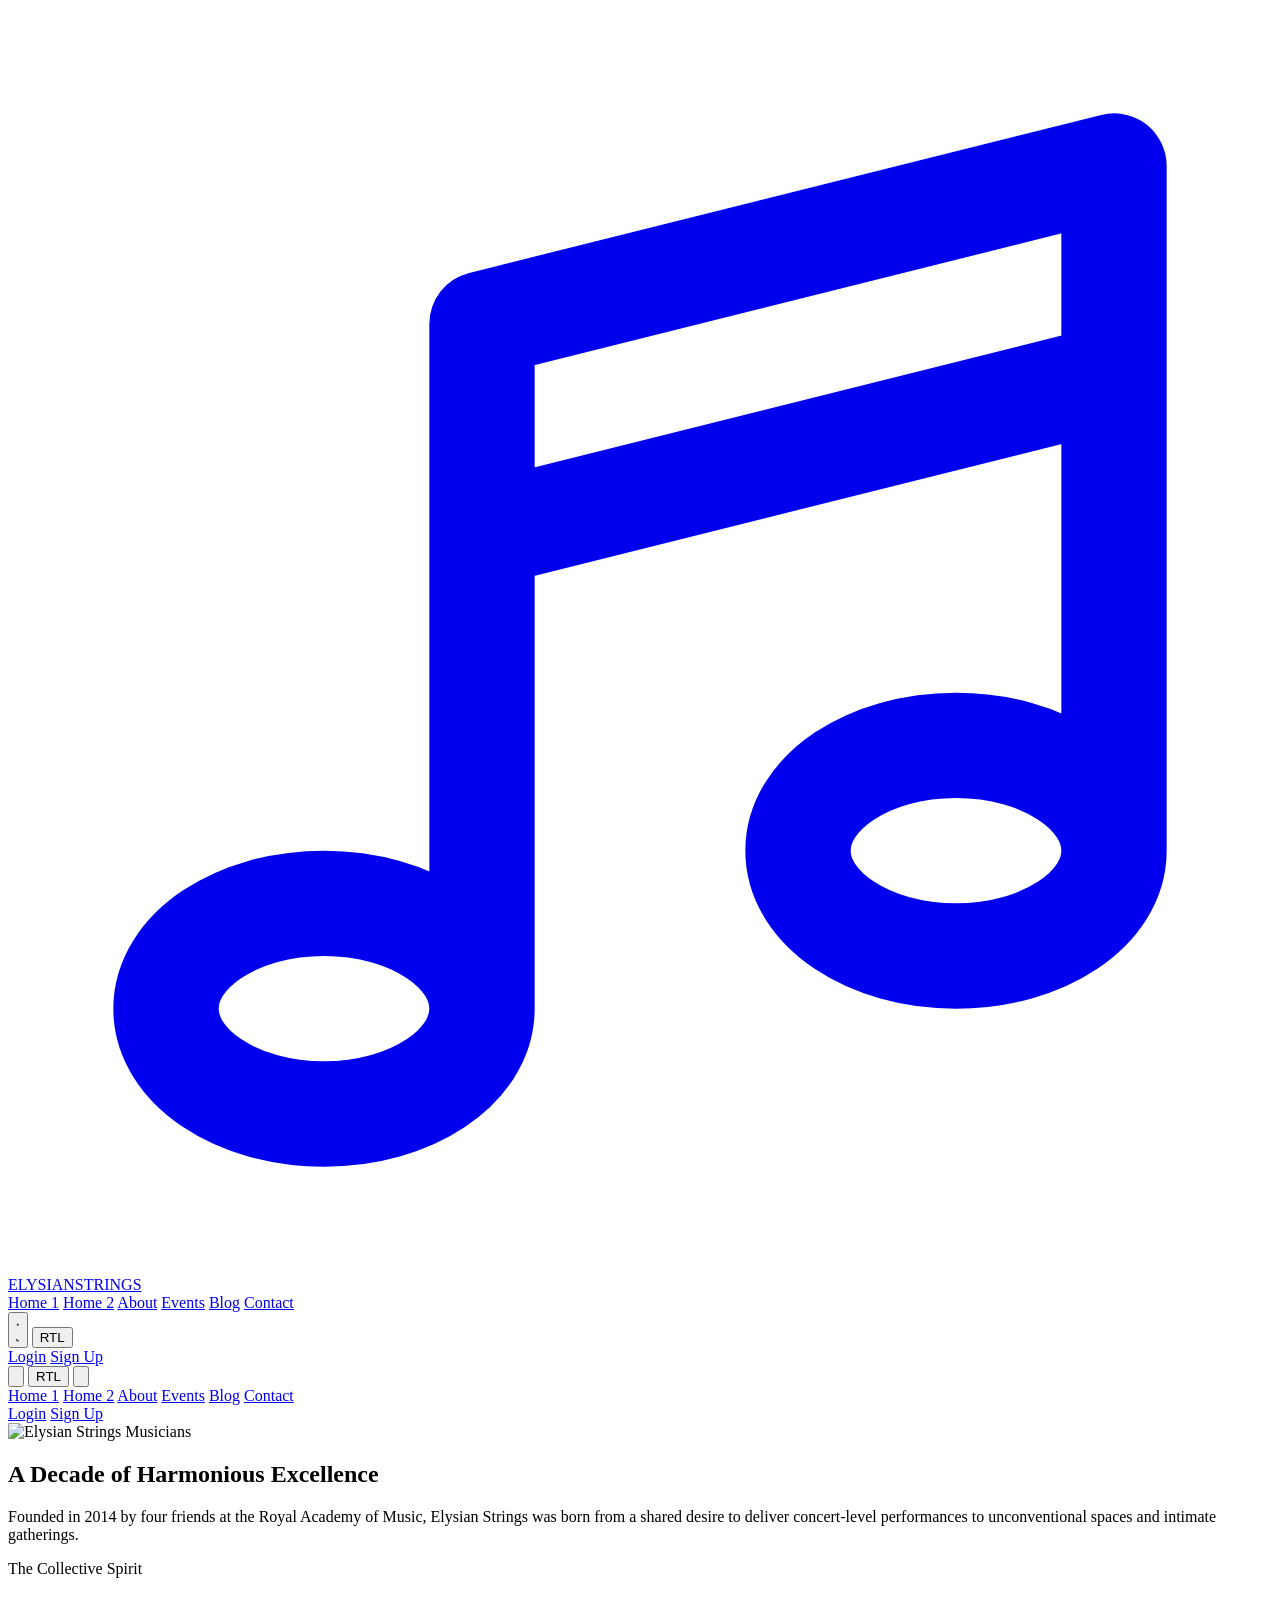
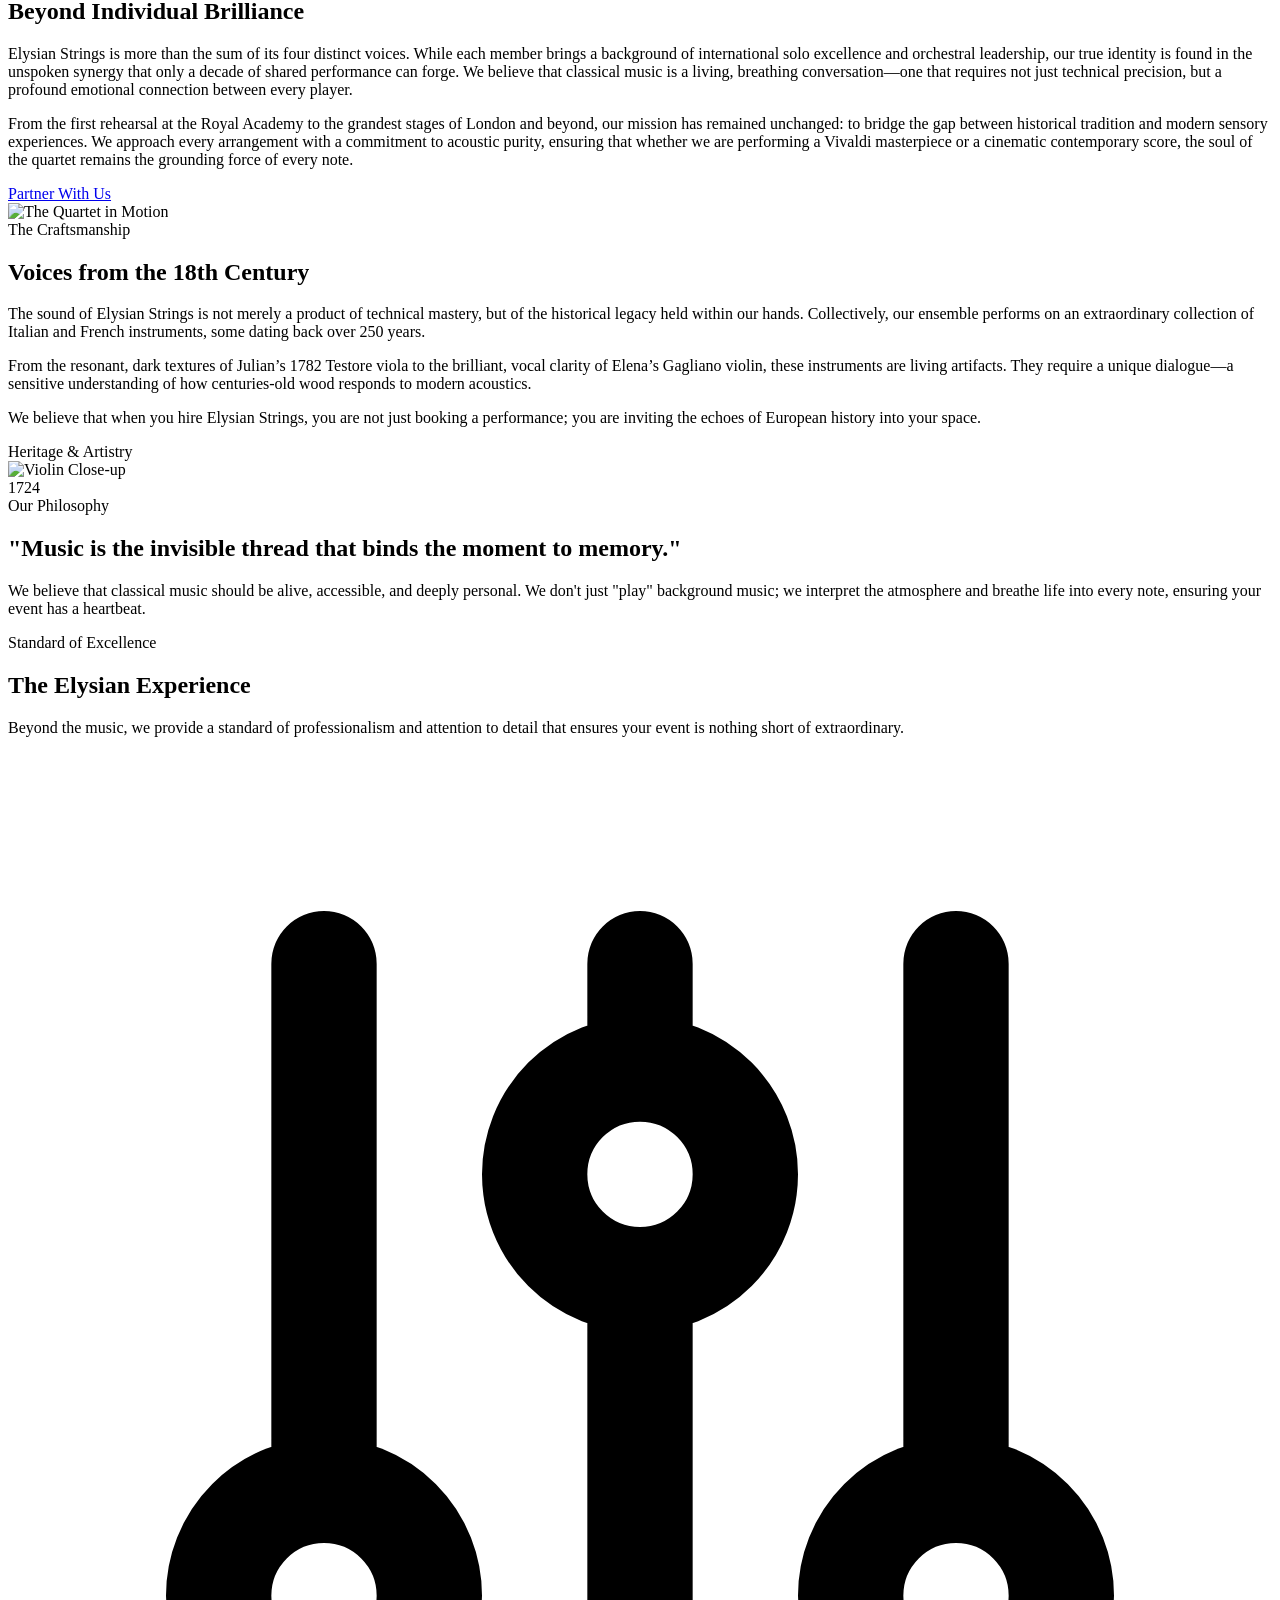
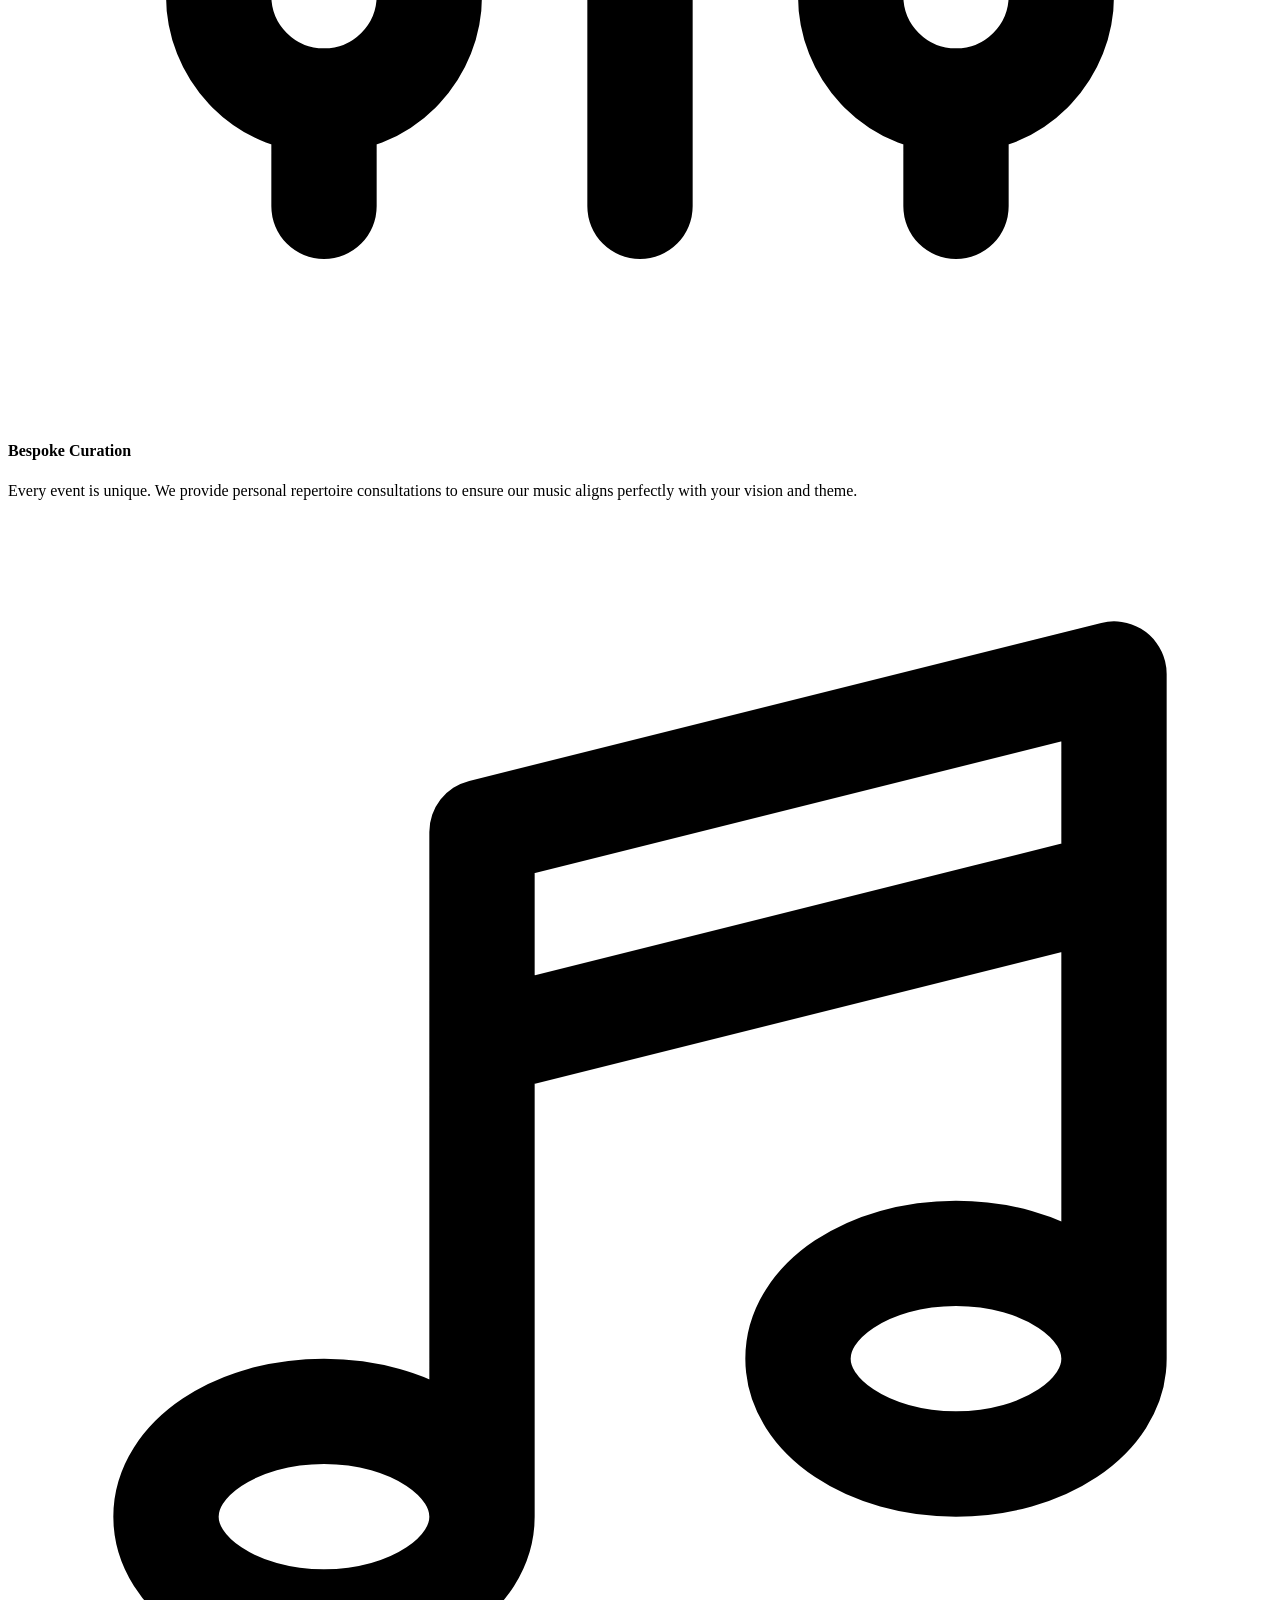
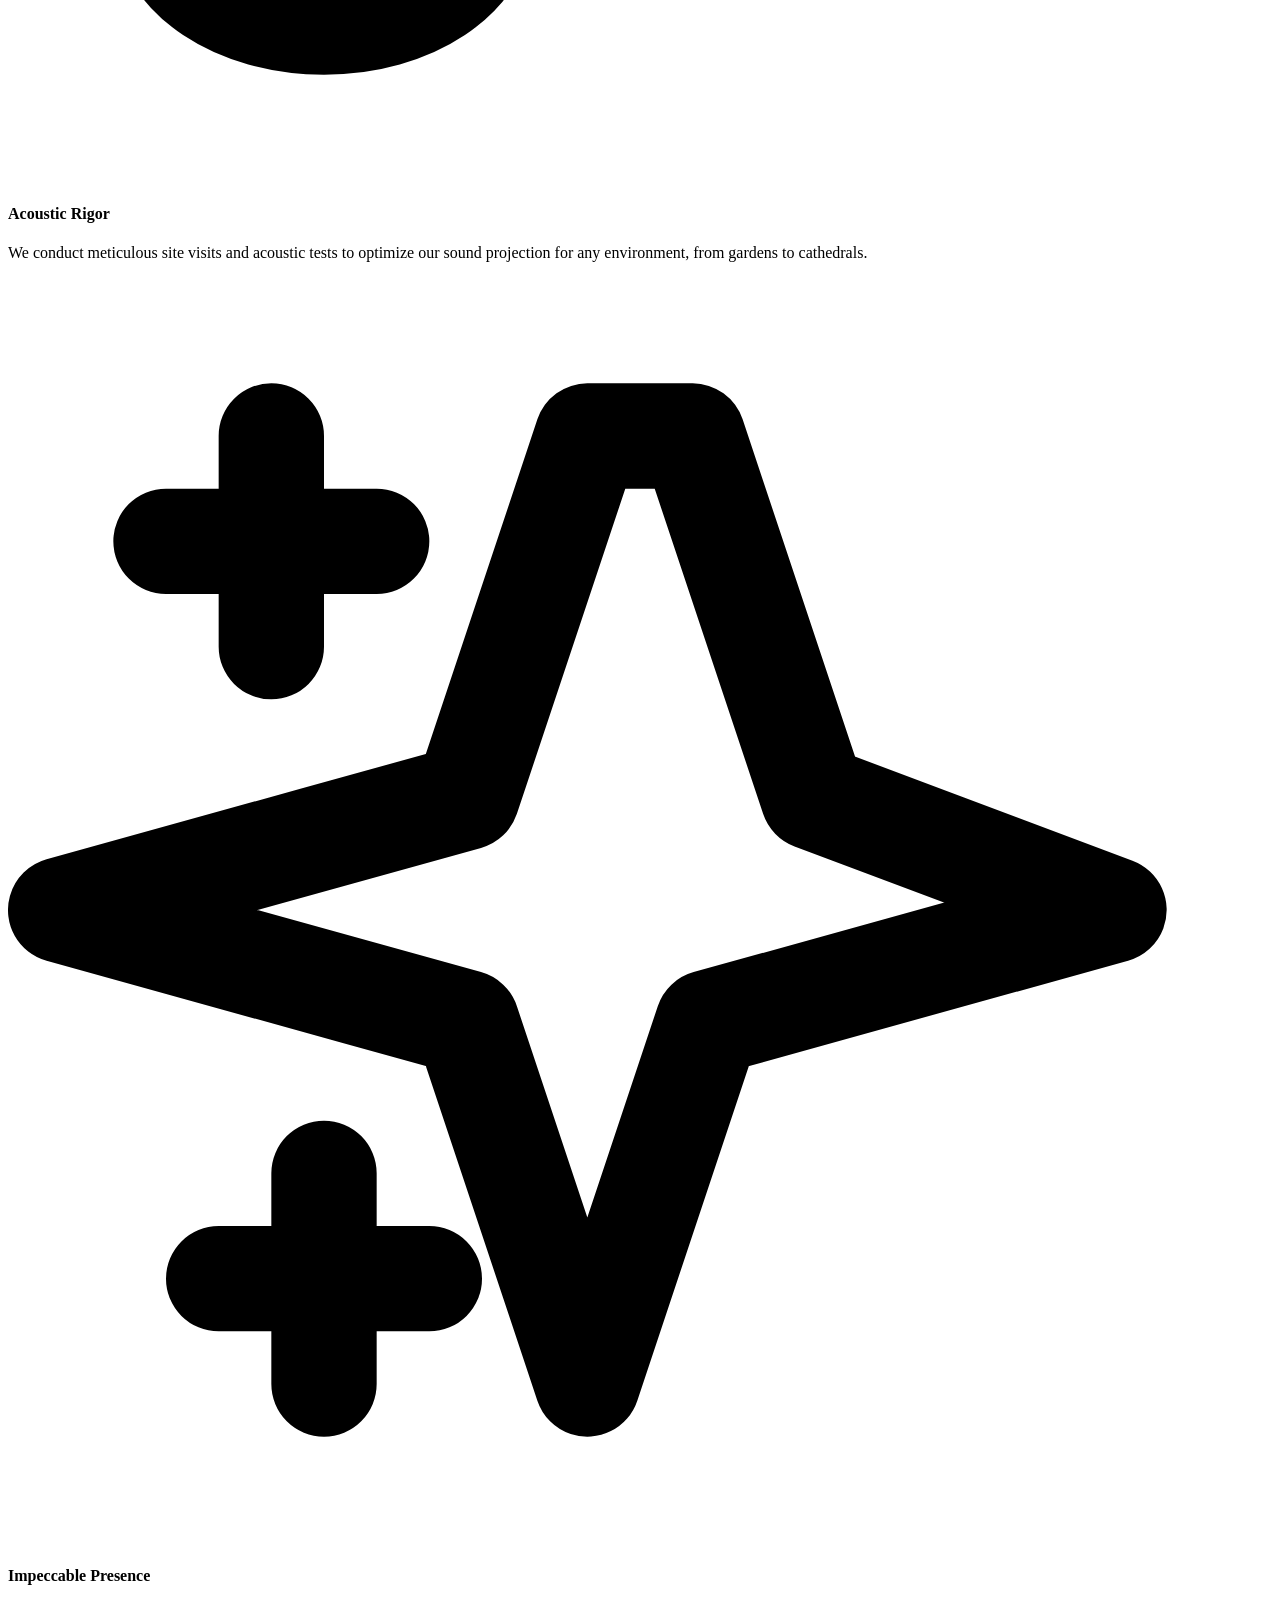
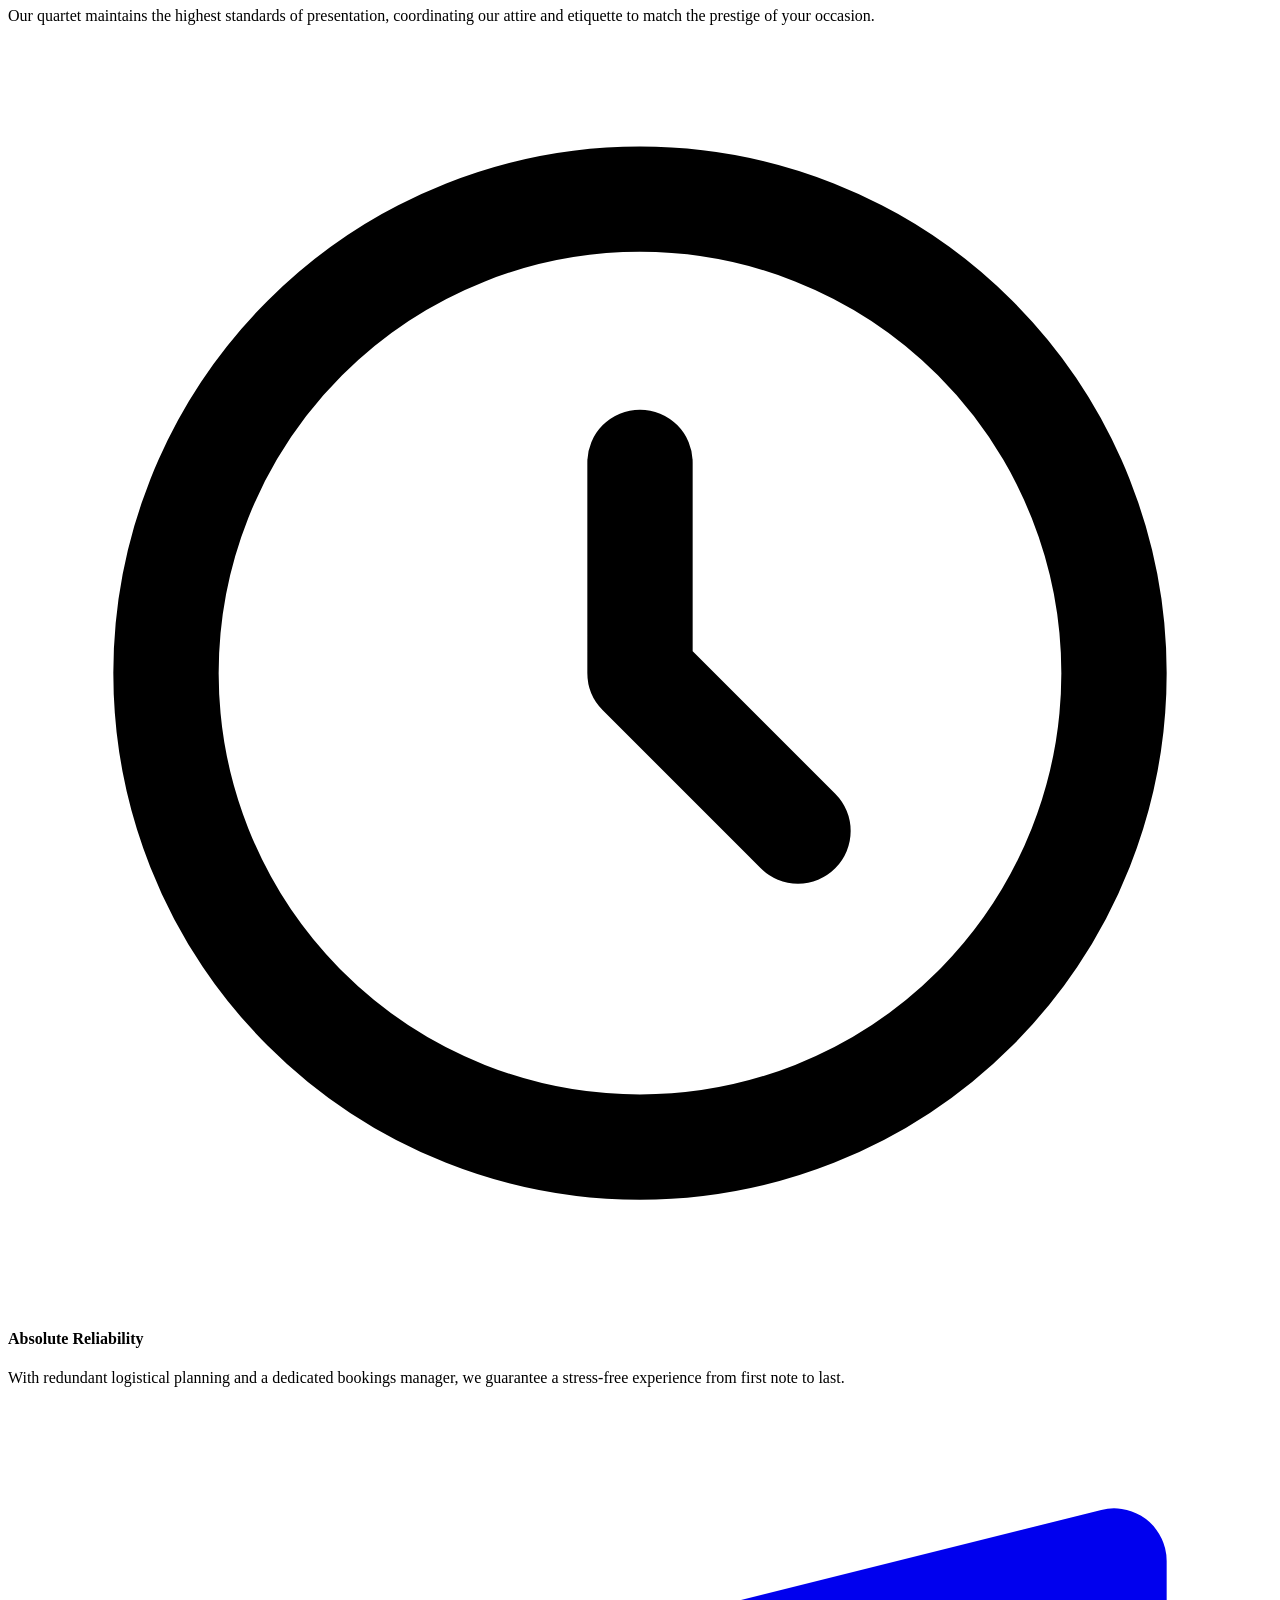
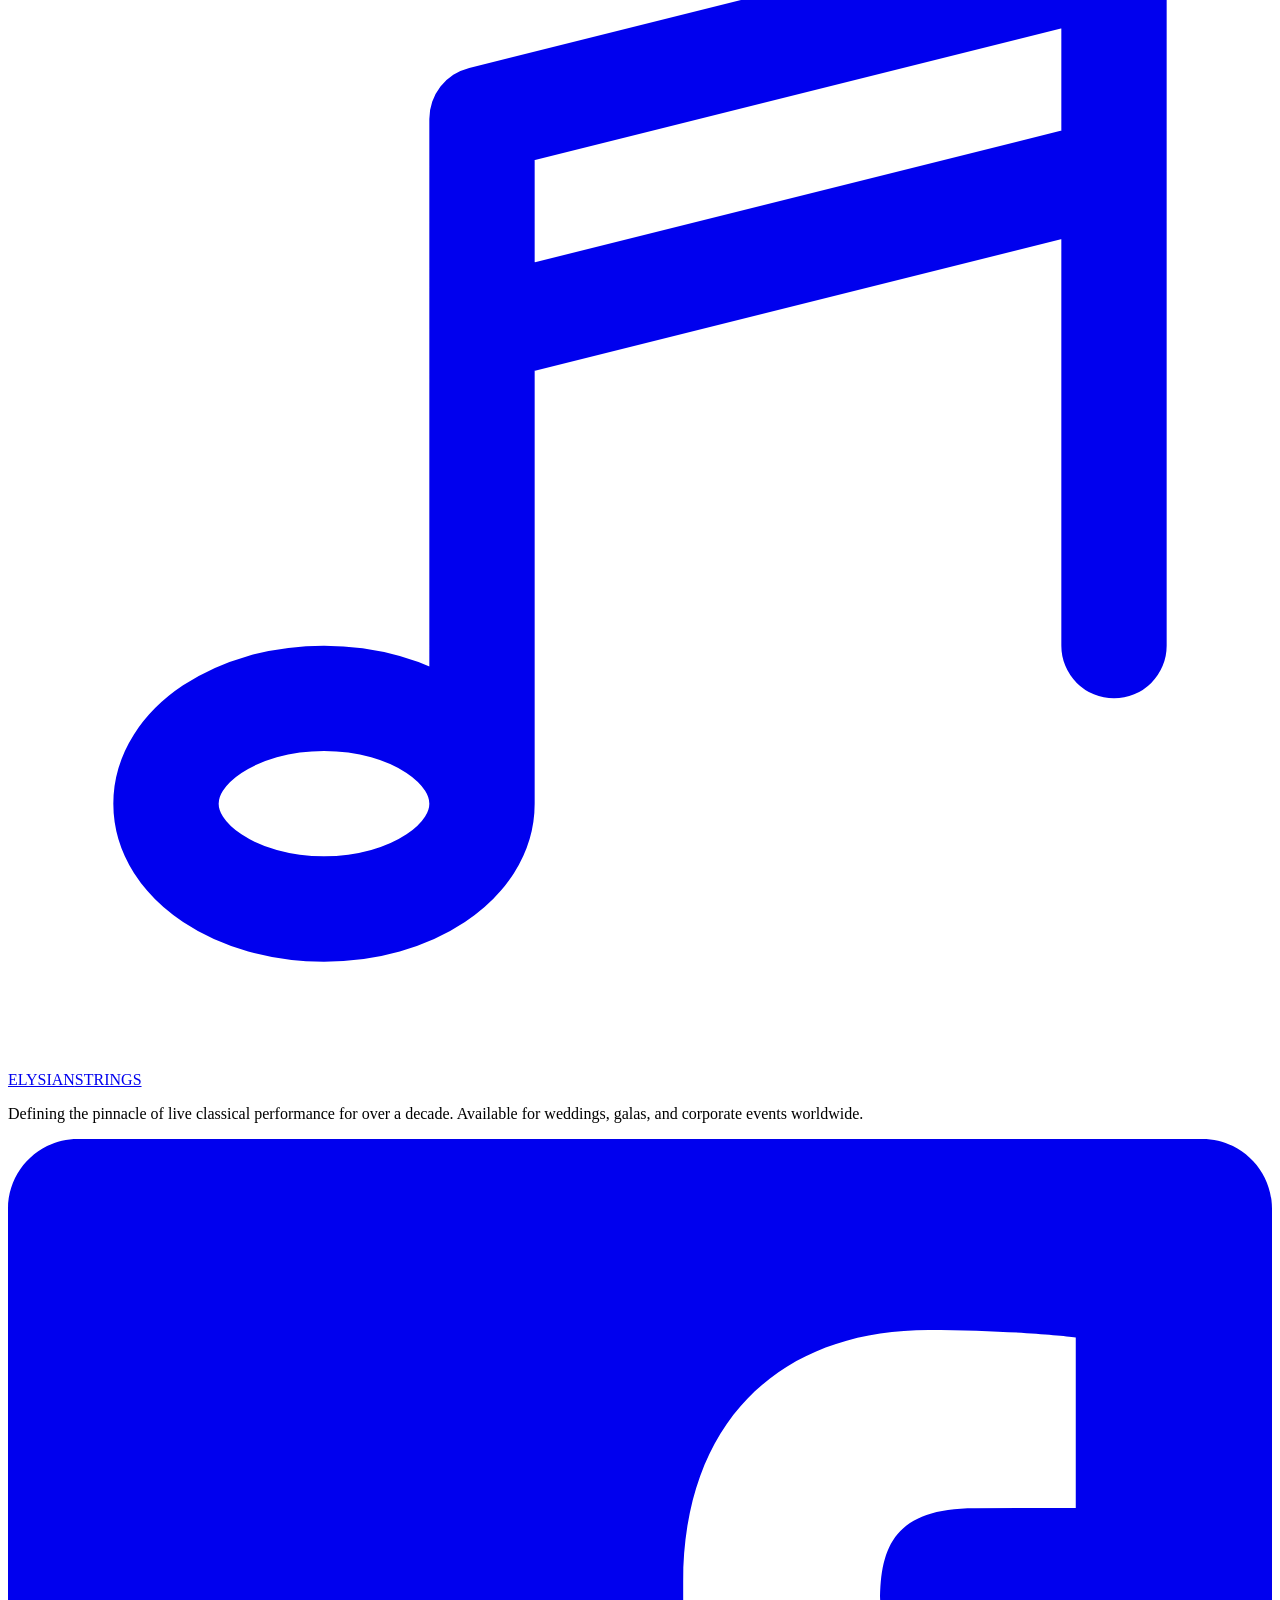
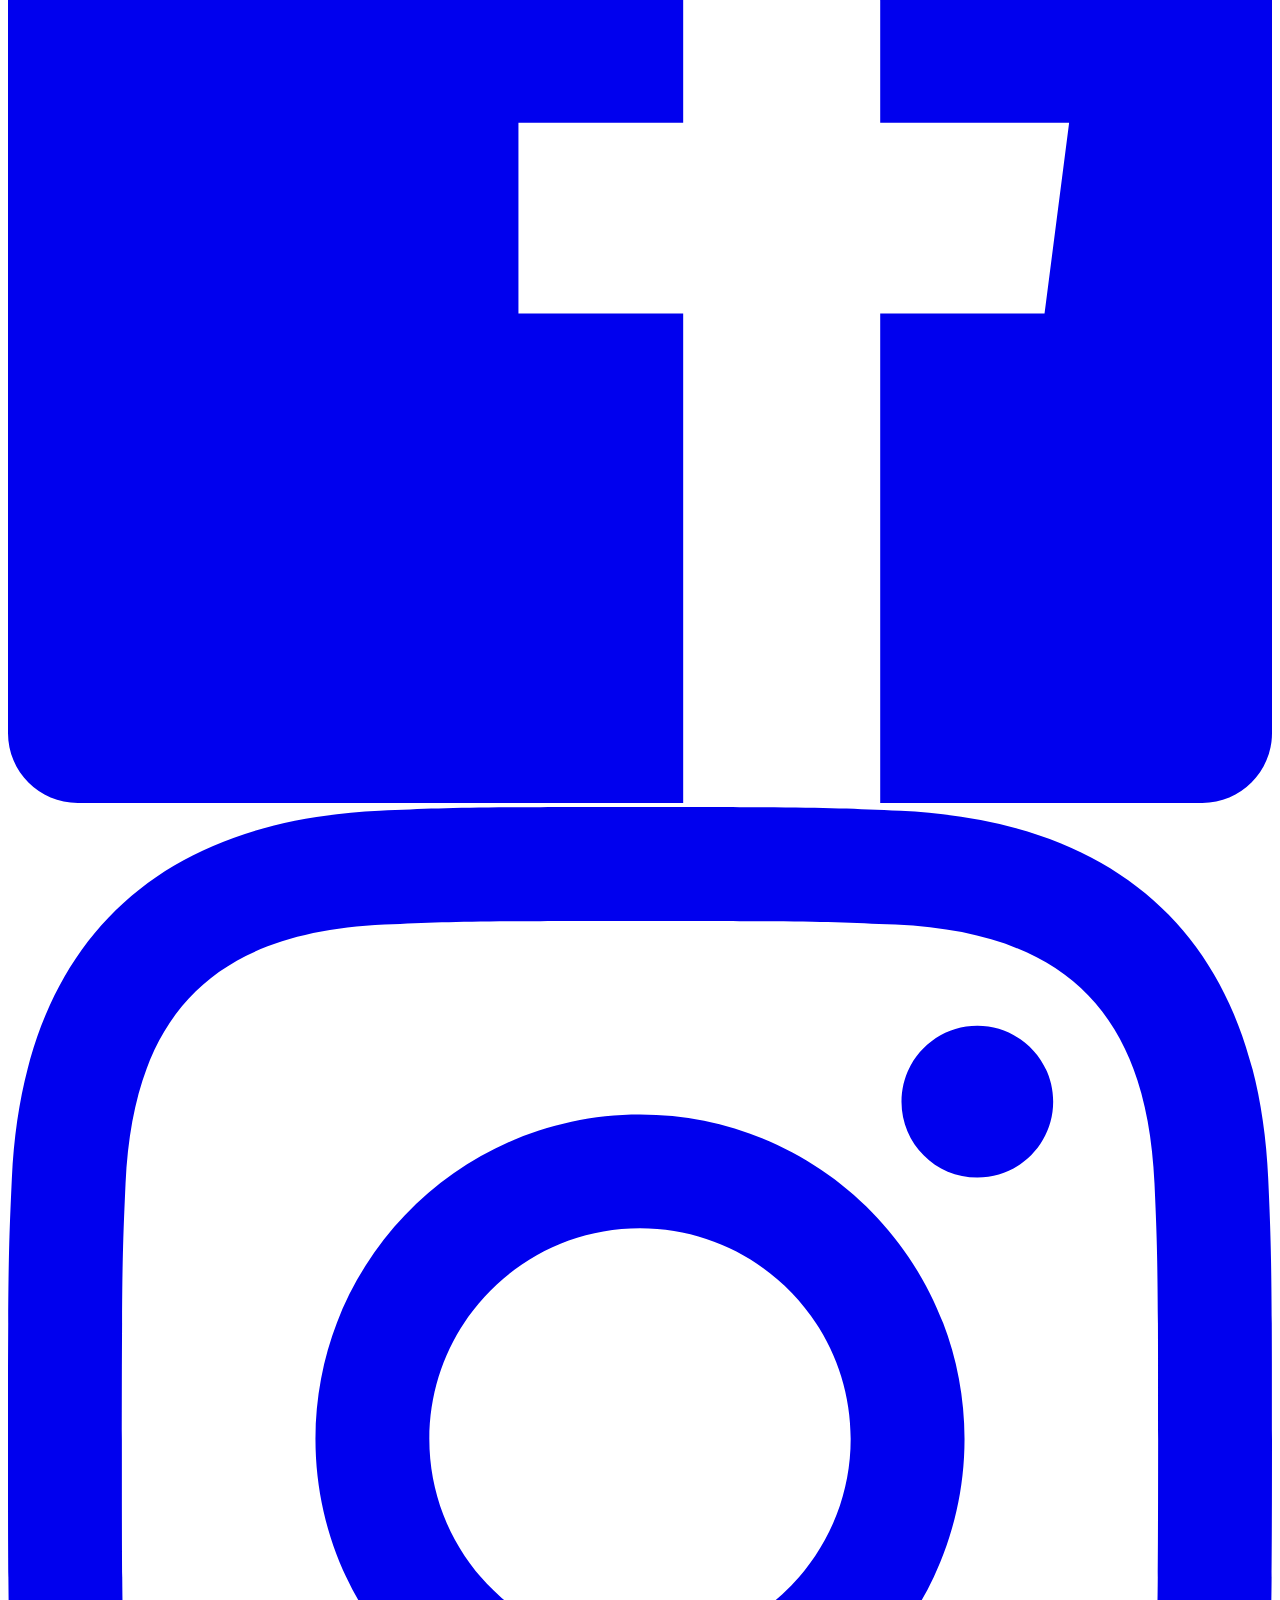
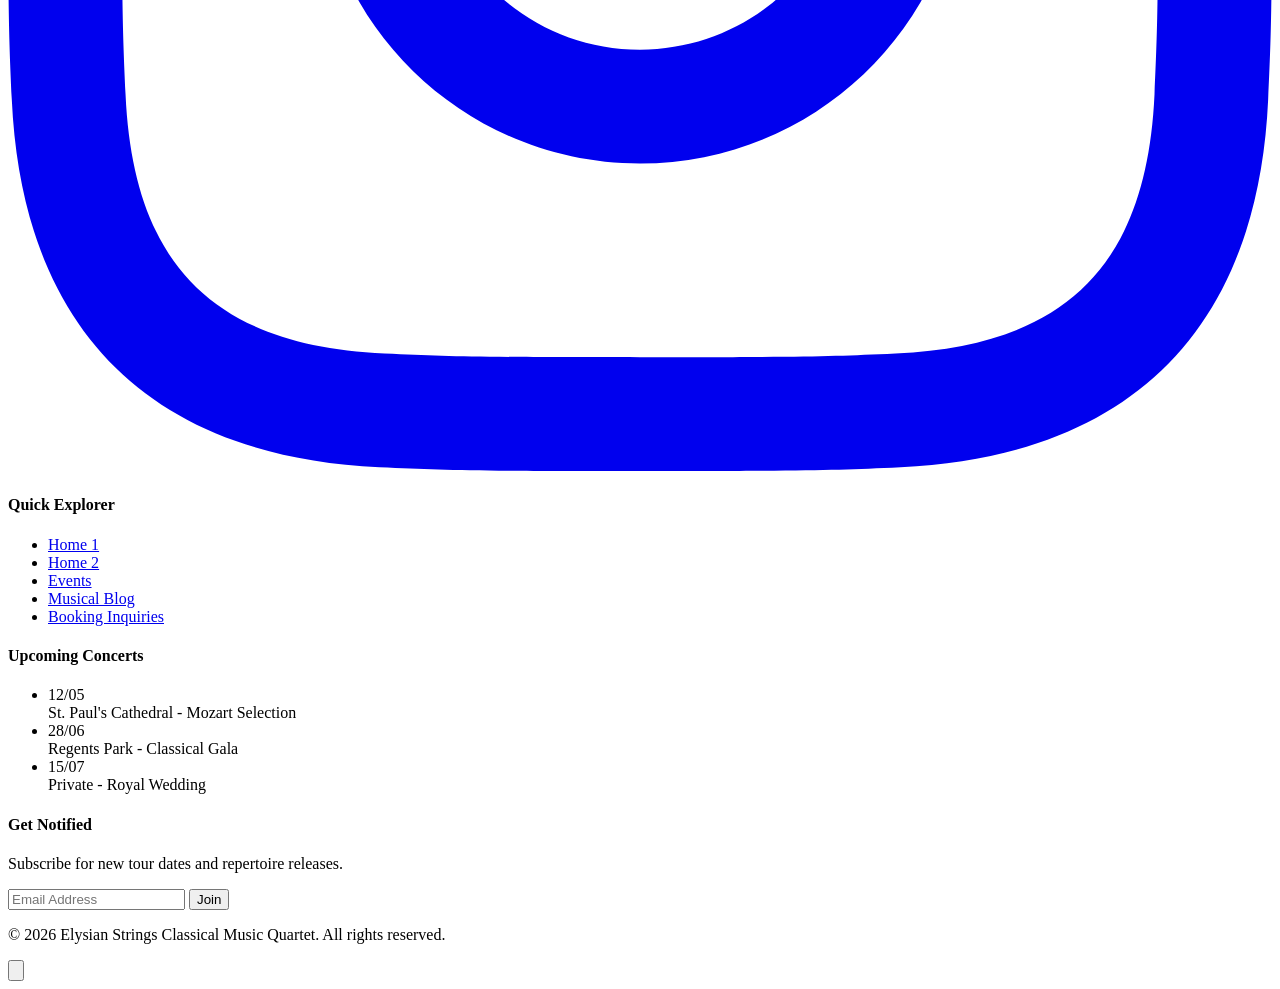
==== about.html @ dc3e773c "Add files via upload" ====
<!DOCTYPE html>
<html lang="en" class="scroll-smooth" dir="ltr">

<head>
    <meta charset="UTF-8">
    <meta name="viewport" content="width=device-width, initial-scale=1.0">
    <title>Elysian Strings | Our Philosophy & Classical Legacy</title>
    <link rel="icon" type="image/svg+xml" href="favicon.svg">
    <!-- Tailwind CSS CDN -->
    <script src="https://cdn.tailwindcss.com"></script>
    <script>
        tailwind.config = {
            darkMode: 'class',
            theme: {
                extend: {
                    fontFamily: {
                        serif: ['"Playfair Display"', 'serif'],
                        sans: ['Inter', 'sans-serif'],
                    },
                    colors: {
                        amber: { 500: '#d4af37', 600: '#c5a059', 700: '#b8860b' },
                        dark: { 900: '#0a0a0a', 950: '#050505' }
                    }
                }
            }
        }
    </script>
    <link rel="stylesheet" href="assets/css/custom.css">
</head>

<body class="bg-gray-50 dark:bg-gray-950 text-gray-900 dark:text-gray-100 transition-colors duration-300">

    <!-- Header (Same as Index) -->
    <header
        class="fixed top-0 left-0 w-full z-50 transition-all duration-300 py-4 px-6 md:px-12 bg-white/95 dark:bg-gray-900/95 shadow-md">
        <nav class="max-w-7xl mx-auto flex items-center justify-between">
            <a href="index.html" class="flex items-center space-x-2 rtl:space-x-reverse group lg:min-w-[200px]">
                <div
                    class="w-10 h-10 bg-amber-600 rounded-full flex items-center justify-center transform group-hover:rotate-12 transition-transform shadow-lg">
                    <svg class="w-6 h-6 text-white" fill="none" stroke="currentColor" viewBox="0 0 24 24">
                        <path stroke-linecap="round" stroke-linejoin="round" stroke-width="2"
                            d="M9 19V6l12-3v13M9 19c0 1.105-1.343 2-3 2s-3-.895-3-2 1.343-2 3-2 3 .895 3 2zm12-3c0 1.105-1.343 2-3 2s-3-.895-3-2 1.343-2 3-2 3 .895 3 2zM9 10l12-3" />
                    </svg>
                </div>
                <span class="text-lg sm:text-2xl font-serif font-bold tracking-tight text-amber-600 uppercase whitespace-nowrap">ELYSIAN<span
                        class="text-gray-900 dark:text-gray-100 italic">STRINGS</span></span>
            </a>

            <!-- Desktop Navigation Links (Centered) -->
            <div class="hidden lg:flex items-center space-x-8 rtl:space-x-reverse flex-1 justify-center px-4">
                <a href="index.html" class="nav-link">Home 1</a>
                <a href="home-2.html" class="nav-link">Home 2</a>
                <a href="about.html" class="nav-link">About</a>
                <a href="events.html" class="nav-link">Events</a>
                <a href="blog.html" class="nav-link">Blog</a>
                <a href="contact.html" class="nav-link">Contact</a>
            </div>

            <div
                class="hidden lg:flex items-center space-x-5 rtl:space-x-reverse lg:min-w-[280px] justify-end border-l border-gray-300 dark:border-gray-700 pl-4 rtl:pl-0 rtl:pr-4">
                <button id="theme-toggle"
                    class="p-2 rounded-full bg-gray-200 dark:bg-gray-800 hover:scale-110 transition-transform">
                    <svg class="hidden dark:block w-5 h-5 text-amber-500" fill="currentColor" viewBox="0 0 20 20">
                        <path
                            d="M10 2a1 1 0 011 1v1a1 1 0 11-2 0V3a1 1 0 011-1zm4 8a4 4 0 11-8 0 4 4 0 018 0zm-.464 4.95l.707.707a1 1 0 001.414-1.414l-.707-.707a1 1 0 00-1.414 1.414zm2.12-10.607a1 1 0 010 1.414l-.706.707a1 1 0 11-1.414-1.414l.707-.707a1 1 0 011.414 0zM17 11a1 1 0 100-2h-1a1 1 0 100 2h1zm-7 4a1 1 0 011 1v1a1 1 0 11-2 0v-1a1 1 0 011-1zM5.05 6.464A1 1 0 106.465 5.05l-.708-.707a1 1 0 00-1.414 1.414l.707.707zm1.414 8.486l-.707.707a1 1 0 01-1.414-1.414l.707-.707a1 1 0 011.414 1.414zM4 11a1 1 0 100-2H3a1 1 0 000 2h1z" />
                    </svg>
                    <svg class="block dark:hidden w-5 h-5 text-gray-700" fill="currentColor" viewBox="0 0 20 20">
                        <path d="M17.293 13.293A8 8 0 016.707 2.707a8.001 8.001 0 1010.586 10.586z" />
                    </svg>
                </button>
                <button id="rtl-toggle"
                    class="px-3 py-1 text-xs font-bold rounded bg-gray-200 dark:bg-gray-800 hover:bg-amber-600 hover:text-white transition-all uppercase">RTL</button>
                <div class="flex items-center space-x-4 ml-2">
                    <a href="login.html" class="text-sm font-semibold hover:text-amber-600 transition">Login</a>
                    <a href="signup.html"
                        class="px-5 py-2 text-sm font-semibold text-white bg-amber-600 rounded-full hover:bg-amber-700 transition shadow-lg shadow-amber-600/20 active:scale-95 whitespace-nowrap">Sign
                        Up</a>
                </div>
            </div>


            <div class="lg:hidden flex items-center space-x-2 rtl:space-x-reverse shrink-0">
                <button id="theme-toggle-mobile"
                    class="p-2 rounded-full bg-gray-200 dark:bg-gray-800 transition-transform active:scale-90">
                    <svg class="w-5 h-5 text-amber-500" fill="currentColor" viewBox="0 0 20 20">
                        <path
                            d="M10 2a1 1 0 011 1v1a1 1 0 11-2 0V3a1 1 0 011-1zm4 8a4 4 0 11-8 0 4 4 0 018 0zm-.464 4.95l.707.707a1 1 0 001.414-1.414l-.707-.707a1 1 0 00-1.414 1.414zm2.12-10.607a1 1 0 010 1.414l-.706.707a1 1 0 11-1.414-1.414l.707-.707a1 1 0 011.414 0zM17 11a1 1 0 100-2h-1a1 1 0 100 2h1zm-7 4a1 1 0 011 1v1a1 1 0 11-2 0v-1a1 1 0 011-1zM5.05 6.464A1 1 0 106.465 5.05l-.708-.707a1 1 0 00-1.414 1.414l.707.707zm1.414 8.486l-.707.707a1 1 0 01-1.414-1.414l.707-.707a1 1 0 011.414 1.414zM4 11a1 1 0 100-2H3a1 1 0 000 2h1z" />
                    </svg>
                </button>
                <button id="rtl-toggle-mobile"
                    class="px-2 py-1 text-[10px] font-bold rounded bg-gray-200 dark:bg-gray-800 text-gray-700 dark:text-gray-300 active:scale-90 transition-transform">RTL</button>
                <button id="menu-toggle"
                    class="p-2 bg-amber-600 text-white rounded-xl shadow-lg shadow-amber-600/20 active:scale-90 transition-transform flex items-center justify-center shrink-0">
                    <svg id="menu-icon" class="w-6 h-6" fill="none" stroke="currentColor" viewBox="0 0 24 24">
                        <path stroke-linecap="round" stroke-linejoin="round" stroke-width="2"
                            d="M4 6h16M4 12h16m-7 6h7" />
                    </svg>
                </button>
            </div>
        </nav>
        <div id="mobile-menu"
            class="hidden absolute top-full left-0 w-full bg-white dark:bg-gray-900 shadow-xl lg:hidden flex-col items-center py-8 space-y-6 animate-fade-up">
            <a href="index.html" class="text-lg font-semibold nav-link">Home 1</a>
            <a href="home-2.html" class="text-lg font-semibold nav-link">Home 2</a>
            <a href="about.html" class="text-lg font-semibold nav-link">About</a>
            <a href="events.html" class="text-lg font-semibold nav-link">Events</a>
            <a href="blog.html" class="text-lg font-semibold nav-link">Blog</a>
            <a href="contact.html" class="text-lg font-semibold nav-link">Contact</a>
            <div class="flex flex-col items-center space-y-4 w-full px-8 pb-4">
                <a href="login.html" class="text-lg font-semibold hover:text-amber-600 transition">Login</a>
                <a href="signup.html"
                    class="w-full text-center px-8 py-4 bg-amber-600 text-white rounded-full font-bold shadow-lg shadow-amber-600/20 active:scale-95 transition-all">Sign
                    Up</a>
            </div>
        </div>
    </header>

    <main class="pt-20">
        <!-- Section 1: Hero - Founder's Vision -->
        <section
            class="relative min-h-[70vh] flex items-center justify-center px-6 md:px-12 bg-dark-950 text-white text-center overflow-hidden">
            <!-- Cinematic Hero Background -->
            <div class="absolute inset-0 z-0">
                <img src="https://images.unsplash.com/photo-1514119412350-e174d90d280e?auto=format&fit=crop&q=80&w=2070"
                    alt="Elysian Strings Musicians" class="w-full h-full object-cover opacity-70">
                <div class="absolute inset-0 bg-gradient-to-b from-black/80 via-transparent to-dark-950"></div>
            </div>

            <div class="max-w-4xl mx-auto space-y-8 relative z-10 animate-fade-up">
                <h1 class="text-5xl md:text-7xl lg:text-8xl font-serif leading-tight">A Decade of <span
                        class="text-amber-500 italic">Harmonious</span> Excellence</h1>
                <p class="text-xl text-gray-300 leading-relaxed font-sans max-w-2xl mx-auto">Founded in 2014 by four
                    friends at the Royal Academy of Music, Elysian Strings was born from a shared desire to deliver
                    concert-level performances to unconventional spaces and intimate gatherings.</p>
                <div class="w-24 h-1 bg-amber-600 mx-auto"></div>
            </div>

            <!-- Decorative elements -->
            <div class="absolute -top-10 -left-10 w-64 h-64 bg-amber-600/10 rounded-full blur-3xl"></div>
            <div class="absolute -bottom-10 -right-10 w-64 h-64 bg-amber-600/10 rounded-full blur-3xl"></div>
        </section>

        <!-- Section 2: Collective Artistry -->
        <section class="py-32 px-6 md:px-12 bg-white dark:bg-dark-950 overflow-hidden">
            <div class="max-w-7xl mx-auto flex flex-col lg:flex-row items-center gap-20">
                <div class="lg:w-1/2 space-y-10 animate-fade-up">
                    <span class="text-amber-600 font-bold uppercase tracking-[0.4em] text-xs">The Collective Spirit</span>
                    <h2 class="text-5xl md:text-7xl font-serif leading-tight">Beyond Individual <span class="italic text-gray-400">Brilliance</span></h2>
                    
                    <div class="space-y-8 text-lg text-gray-600 dark:text-gray-400 font-sans leading-relaxed">
                        <p>Elysian Strings is more than the sum of its four distinct voices. While each member brings a background of international solo excellence and orchestral leadership, our true identity is found in the unspoken synergy that only a decade of shared performance can forge. We believe that classical music is a living, breathing conversation—one that requires not just technical precision, but a profound emotional connection between every player.</p>
                        
                        <p>From the first rehearsal at the Royal Academy to the grandest stages of London and beyond, our mission has remained unchanged: to bridge the gap between historical tradition and modern sensory experiences. We approach every arrangement with a commitment to acoustic purity, ensuring that whether we are performing a Vivaldi masterpiece or a cinematic contemporary score, the soul of the quartet remains the grounding force of every note.</p>
                    </div>

                    <div class="pt-6">
                        <a href="contact.html" class="inline-flex items-center gap-4 group">
                            <span class="w-12 h-px bg-amber-600 transition-all group-hover:w-20"></span>
                            <span class="text-sm font-bold uppercase tracking-widest hover:text-amber-600 transition-colors">Partner With Us</span>
                        </a>
                    </div>
                </div>

                <div class="lg:w-1/2 relative">
                    <div class="overflow-hidden rounded-[3.5rem] shadow-2xl shadow-amber-900/10 relative z-10">
                        <img src="https://images.pexels.com/photos/462442/pexels-photo-462442.jpeg" alt="The Quartet in Motion" class="w-full h-[650px] object-cover hover:scale-105 transition-transform duration-1000">
                    </div>
                    <!-- Decorative back elements -->
                    <div class="absolute -top-12 -right-12 w-48 h-48 border border-amber-600/20 rounded-full"></div>
                    <div class="absolute -bottom-20 -left-20 w-80 h-80 bg-amber-600/5 rounded-full blur-3xl"></div>
                </div>
            </div>
        </section>

        <!-- Section 3: The Instrument Legacy - Editorial Feature -->
        <section class="py-32 bg-gray-50 dark:bg-dark-900 px-6 md:px-12 relative overflow-hidden">
            <div class="max-w-5xl mx-auto flex flex-col items-center text-center gap-20">
                <div class="space-y-12">
                    <div class="space-y-6">
                        <span class="text-amber-600 font-bold uppercase tracking-[0.4em] text-xs block">The
                            Craftsmanship</span>
                        <h2 class="text-5xl md:text-8xl font-serif leading-tight">Voices from the <span
                                class="italic text-gray-400">18th Century</span></h2>
                    </div>
                    <div
                        class="space-y-8 text-gray-600 dark:text-gray-300 text-xl leading-relaxed font-sans max-w-3xl mx-auto">
                        <p>The sound of Elysian Strings is not merely a product of technical mastery, but of the
                            historical legacy held within our hands. Collectively, our ensemble performs on an
                            extraordinary collection of Italian and French instruments, some dating back over 250 years.
                        </p>
                        <p>From the resonant, dark textures of Julian’s 1782 Testore viola to the brilliant, vocal
                            clarity of Elena’s Gagliano violin, these instruments are living artifacts. They require a
                            unique dialogue—a sensitive understanding of how centuries-old wood responds to modern
                            acoustics.</p>
                        <p>We believe that when you hire Elysian Strings, you are not just booking a performance; you
                            are inviting the echoes of European history into your space.</p>
                    </div>
                    <div class="pt-6 flex justify-center">
                        <div
                            class="inline-flex items-center gap-4 text-amber-600 font-bold uppercase tracking-widest text-sm border-b-2 border-amber-600/20 pb-2 hover:border-amber-600 transition-colors cursor-default">
                            <span>Heritage & Artistry</span>
                            <div class="w-12 h-[1px] bg-amber-600"></div>
                        </div>
                    </div>
                </div>

                <div class="w-full max-w-4xl relative">
                    <div class="rounded-[4rem] overflow-hidden aspect-[16/9] shadow-2xl relative group">
                        <img src="https://images.unsplash.com/photo-1612225330812-01a9c6b355ec?auto=format&fit=crop&q=80&w=2000"
                            alt="Violin Close-up"
                            class="w-full h-full object-cover transition-transform duration-1000 group-hover:scale-110">
                        <div class="absolute inset-0 bg-black/10 group-hover:bg-black/0 transition-colors duration-700">
                        </div>
                    </div>
                    <!-- Decorative back-text -->
                    <div
                        class="absolute -bottom-10 -right-10 text-[12vw] font-serif font-black text-gray-200 dark:text-gray-800/20 -z-10 select-none">
                        1724</div>
                </div>
            </div>
            </div>
        </section>



        <!-- Section 4: Philosophy -->
        <section class="py-32 px-6 md:px-12 bg-dark-950 text-white text-center">
            <div class="max-w-3xl mx-auto space-y-8">
                <span class="text-amber-600 font-bold uppercase tracking-widest text-sm">Our Philosophy</span>
                <h2 class="text-4xl md:text-6xl font-serif italic text-white/90">"Music is the <span
                        class="text-amber-500">invisible thread</span> that binds the moment to memory."</h2>
                <p class="text-gray-400 text-lg leading-relaxed">We believe that classical music should be alive,
                    accessible, and deeply personal. We don't just "play" background music; we interpret the atmosphere
                    and breathe life into every note, ensuring your event has a heartbeat.</p>
            </div>
        </section>

        <!-- Section 5: The Elysian Experience - Professional Standards -->
        <section class="py-32 bg-gray-50 dark:bg-gray-900 px-6 overflow-hidden">
            <div class="max-w-7xl mx-auto space-y-20">
                <div class="text-center max-w-3xl mx-auto space-y-6">
                    <span class="text-amber-600 font-bold uppercase tracking-[0.4em] text-xs block animate-fade-up">Standard of Excellence</span>
                    <h2 class="text-5xl md:text-7xl font-serif animate-fade-up" style="animation-delay: 0.1s;">The <span class="italic text-amber-600">Elysian</span> Experience</h2>
                    <p class="text-gray-500 dark:text-gray-400 text-xl leading-relaxed animate-fade-up" style="animation-delay: 0.2s;">Beyond the music, we provide a standard of professionalism and attention to detail that ensures your event is nothing short of extraordinary.</p>
                </div>

                <div class="grid grid-cols-1 md:grid-cols-2 lg:grid-cols-4 gap-8">
                    <!-- Standard 1 -->
                    <div class="p-10 bg-white dark:bg-gray-800 rounded-[3rem] shadow-xl border border-gray-100 dark:border-white/5 hover:border-amber-600/30 transition-all duration-500 group flex flex-col items-center text-center">
                        <div class="w-16 h-16 bg-amber-600/10 rounded-2xl flex items-center justify-center text-amber-600 mb-8 transform group-hover:rotate-6 transition-transform mx-auto">
                            <svg class="w-8 h-8" fill="none" stroke="currentColor" viewBox="0 0 24 24"><path stroke-linecap="round" stroke-linejoin="round" stroke-width="2" d="M12 6V4m0 2a2 2 0 100 4m0-4a2 2 0 110 4m-6 8a2 2 0 100-4m0 4a2 2 0 110-4m0 4v2m0-6V4m6 6v10m6-2a2 2 0 100-4m0 4a2 2 0 110-4m0 4v2m0-6V4"/></svg>
                        </div>
                        <h4 class="text-2xl font-serif font-bold mb-4">Bespoke Curation</h4>
                        <p class="text-gray-500 dark:text-gray-400 text-sm leading-relaxed">Every event is unique. We provide personal repertoire consultations to ensure our music aligns perfectly with your vision and theme.</p>
                    </div>

                    <!-- Standard 2 -->
                    <div class="p-10 bg-white dark:bg-gray-800 rounded-[3rem] shadow-xl border border-gray-100 dark:border-white/5 hover:border-amber-600/30 transition-all duration-500 group flex flex-col items-center text-center">
                        <div class="w-16 h-16 bg-amber-600/10 rounded-2xl flex items-center justify-center text-amber-600 mb-8 transform group-hover:rotate-6 transition-transform mx-auto">
                            <svg class="w-8 h-8" fill="none" stroke="currentColor" viewBox="0 0 24 24"><path stroke-linecap="round" stroke-linejoin="round" stroke-width="2" d="M9 19V6l12-3v13M9 19c0 1.105-1.343 2-3 2s-3-.895-3-2 1.343-2 3-2 3 .895 3 2zm12-3c0 1.105-1.343 2-3 2s-3-.895-3-2 1.343-2 3-2 3 .895 3 2zM9 10l12-3"/></svg>
                        </div>
                        <h4 class="text-2xl font-serif font-bold mb-4">Acoustic Rigor</h4>
                        <p class="text-gray-500 dark:text-gray-400 text-sm leading-relaxed">We conduct meticulous site visits and acoustic tests to optimize our sound projection for any environment, from gardens to cathedrals.</p>
                    </div>

                    <!-- Standard 3 -->
                    <div class="p-10 bg-white dark:bg-gray-800 rounded-[3rem] shadow-xl border border-gray-100 dark:border-white/5 hover:border-amber-600/30 transition-all duration-500 group flex flex-col items-center text-center">
                        <div class="w-16 h-16 bg-amber-600/10 rounded-2xl flex items-center justify-center text-amber-600 mb-8 transform group-hover:rotate-6 transition-transform mx-auto">
                            <svg class="w-8 h-8" fill="none" stroke="currentColor" viewBox="0 0 24 24"><path stroke-linecap="round" stroke-linejoin="round" stroke-width="2" d="M5 3v4M3 5h4M6 17v4m-2-2h4m5-16l2.286 6.857L21 12l-7.714 2.143L11 21l-2.286-6.857L1 12l7.714-2.143L11 3z"/></svg>
                        </div>
                        <h4 class="text-2xl font-serif font-bold mb-4">Impeccable Presence</h4>
                        <p class="text-gray-500 dark:text-gray-400 text-sm leading-relaxed">Our quartet maintains the highest standards of presentation, coordinating our attire and etiquette to match the prestige of your occasion.</p>
                    </div>

                    <!-- Standard 4 -->
                    <div class="p-10 bg-white dark:bg-gray-800 rounded-[3rem] shadow-xl border border-gray-100 dark:border-white/5 hover:border-amber-600/30 transition-all duration-500 group flex flex-col items-center text-center">
                        <div class="w-16 h-16 bg-amber-600/10 rounded-2xl flex items-center justify-center text-amber-600 mb-8 transform group-hover:rotate-6 transition-transform mx-auto">
                            <svg class="w-8 h-8" fill="none" stroke="currentColor" viewBox="0 0 24 24"><path stroke-linecap="round" stroke-linejoin="round" stroke-width="2" d="M12 8v4l3 3m6-3a9 9 0 11-18 0 9 9 0 0118 0z"/></svg>
                        </div>
                        <h4 class="text-2xl font-serif font-bold mb-4">Absolute Reliability</h4>
                        <p class="text-gray-500 dark:text-gray-400 text-sm leading-relaxed">With redundant logistical planning and a dedicated bookings manager, we guarantee a stress-free experience from first note to last.</p>
                    </div>
                </div>
            </div>
        </section>
    </main>

    <!-- Footer -->
    <footer
        class="bg-gray-100 dark:bg-gray-900 pt-20 pb-10 px-6 md:px-12 border-t border-gray-200 dark:border-gray-800 transition-colors">
        <div class="max-w-7xl mx-auto grid grid-cols-1 md:grid-cols-2 lg:grid-cols-4 gap-12 mb-16">
            <!-- Brand -->
            <div class="space-y-6">
                <a href="index.html" class="flex items-center space-x-2 rtl:space-x-reverse">
                    <div class="w-10 h-10 bg-amber-600 rounded-full flex items-center justify-center">
                        <svg class="w-6 h-6 text-white" fill="none" stroke="currentColor" viewBox="0 0 24 24">
                            <path stroke-linecap="round" stroke-linejoin="round" stroke-width="2"
                                d="M9 19V6l12-3v13M9 19c0 1.105-1.343 2-3 2s-3-.895-3-2 1.343-2 3-2 3 .895 3 2zM9 10l12-3" />
                        </svg>
                    </div>
                    <span class="text-2xl font-serif font-bold tracking-tight text-amber-600 uppercase">ELYSIAN<span
                            class="text-gray-900 dark:text-gray-100 italic">STRINGS</span></span>
                </a>
                <p class="text-gray-600 dark:text-gray-400 leading-relaxed">Defining the pinnacle of live classical
                    performance for over a decade. Available for weddings, galas, and corporate events worldwide.</p>
                <div class="flex space-x-4 rtl:space-x-reverse">
                    <a href="#"
                        class="w-10 h-10 bg-white dark:bg-gray-800 text-gray-700 dark:text-gray-300 rounded-full flex items-center justify-center shadow-md hover:bg-amber-600 hover:text-white dark:hover:bg-amber-600 dark:hover:text-white transition-all duration-300 transform hover:scale-110 hover:-translate-y-1 hover:shadow-xl hover:shadow-amber-600/40">
                        <svg class="w-5 h-5" fill="currentColor" viewBox="0 0 24 24">
                            <path
                                d="M22.675 0h-21.35c-.732 0-1.325.593-1.325 1.325v21.351c0 .731.593 1.324 1.325 1.324h11.495v-9.294h-3.128v-3.622h3.128v-2.671c0-3.1 1.893-4.788 4.659-4.788 1.325 0 2.463.099 2.795.143v3.24l-1.918.001c-1.504 0-1.795.715-1.795 1.763v2.313h3.587l-.467 3.622h-3.12v9.293h6.116c.73 0 1.323-.593 1.323-1.325v-21.35c0-.732-.593-1.325-1.325-1.325z" />
                        </svg>
                    </a>
                    <a href="#"
                        class="w-10 h-10 bg-white dark:bg-gray-800 text-gray-700 dark:text-gray-300 rounded-full flex items-center justify-center shadow-md hover:bg-amber-600 hover:text-white dark:hover:bg-amber-600 dark:hover:text-white transition-all duration-300 transform hover:scale-110 hover:-translate-y-1 hover:shadow-xl hover:shadow-amber-600/40">
                        <svg class="w-5 h-5" fill="currentColor" viewBox="0 0 24 24">
                            <path
                                d="M12 2.163c3.204 0 3.584.012 4.85.07 3.252.148 4.771 1.691 4.919 4.919.058 1.265.069 1.645.069 4.849 0 3.205-.012 3.584-.069 4.849-.149 3.225-1.664 4.771-4.919 4.919-1.266.058-1.644.07-4.85.07-3.204 0-3.584-.012-4.849-.07-3.26-.149-4.771-1.699-4.919-4.92-.058-1.265-.07-1.644-.07-4.849 0-3.204.013-3.583.07-4.849.149-3.227 1.664-4.771 4.919-4.919 1.266-.057 1.645-.069 4.849-.069zm0-2.163c-3.259 0-3.667.014-4.947.072-4.358.2-6.78 2.618-6.98 6.98-.059 1.281-.073 1.689-.073 4.948 0 3.259.014 3.668.072 4.948.2 4.358 2.618 6.78 6.98 6.98 1.281.058 1.689.072 4.948.072 3.259 0 3.668-.014 4.948-.072 4.354-.2 6.782-2.618 6.979-6.98.059-1.28.073-1.689.073-4.948 0-3.259-.014-3.667-.072-4.947-.196-4.354-2.617-6.78-6.979-6.98-1.281-.059-1.69-.073-4.949-.073zm0 5.838c-3.403 0-6.162 2.759-6.162 6.162s2.759 6.163 6.162 6.163 6.162-2.759 6.162-6.163c0-3.403-2.759-6.162-6.162-6.162zm0 10.162c-2.209 0-4-1.791-4-4s1.791-4 4-4 4 1.791 4 4-1.791 4-4 4zm6.406-11.845c-.796 0-1.441.645-1.441 1.44s.645 1.44 1.441 1.44c.795 0 1.439-.645 1.439-1.44s-.644-1.44-1.439-1.44z" />
                        </svg>
                    </a>
                </div>
            </div>

            <!-- Links -->
            <div>
                <h4 class="text-lg font-bold mb-6 font-serif">Quick Explorer</h4>
                <ul class="space-y-4">
                    <li><a href="index.html"
                            class="text-gray-600 dark:text-gray-400 hover:text-amber-600 transition-all hover:pl-2">Home
                            1</a></li>
                    <li><a href="home-2.html"
                            class="text-gray-600 dark:text-gray-400 hover:text-amber-600 transition-all hover:pl-2">Home
                            2</a></li>
                    <li><a href="events.html"
                            class="text-gray-600 dark:text-gray-400 hover:text-amber-600 transition-all hover:pl-2">Events</a>
                    </li>
                    <li><a href="blog.html"
                            class="text-gray-600 dark:text-gray-400 hover:text-amber-600 transition-all hover:pl-2">Musical
                            Blog</a></li>
                    <li><a href="contact.html"
                            class="text-gray-600 dark:text-gray-400 hover:text-amber-600 transition-all hover:pl-2">Booking
                            Inquiries</a></li>
                </ul>
            </div>

            <!-- Events -->
            <div>
                <h4 class="text-lg font-bold mb-6 font-serif">Upcoming Concerts</h4>
                <ul class="space-y-4">
                    <li class="flex gap-4">
                        <div class="text-amber-600 font-bold w-14 flex-shrink-0">12/05</div>
                        <div class="text-gray-600 dark:text-gray-400 text-sm">St. Paul's Cathedral - Mozart Selection
                        </div>
                    </li>
                    <li class="flex gap-4">
                        <div class="text-amber-600 font-bold w-14 flex-shrink-0">28/06</div>
                        <div class="text-gray-600 dark:text-gray-400 text-sm">Regents Park - Classical Gala</div>
                    </li>
                    <li class="flex gap-4">
                        <div class="text-amber-600 font-bold w-14 flex-shrink-0">15/07</div>
                        <div class="text-gray-600 dark:text-gray-400 text-sm">Private - Royal Wedding</div>
                    </li>
                </ul>
            </div>

            <!-- Newsletter -->
            <div class="space-y-6">
                <h4 class="text-lg font-bold mb-6 font-serif">Get Notified</h4>
                <p class="text-gray-600 dark:text-gray-400 text-sm">Subscribe for new tour dates and repertoire
                    releases.</p>
                <form class="flex h-12">
                    <input type="email" placeholder="Email Address"
                        class="bg-white dark:bg-gray-800 border border-gray-200 dark:border-gray-700 px-4 rounded-l-lg w-full focus:outline-none focus:border-amber-600 transition-colors">
                    <button
                        class="bg-amber-600 text-white px-6 h-full rounded-r-lg hover:bg-amber-700 transition-colors font-bold">Join</button>
                </form>
            </div>
        </div>

        <!-- Copyright -->
        <div
            class="max-w-7xl mx-auto pt-8 border-t border-gray-200 dark:border-gray-800 text-center text-sm text-gray-500">
            <p>&copy; 2026 Elysian Strings Classical Music Quartet. All rights reserved.</p>
        </div>
    </footer>

    <button id="scroll-top"
        class="fixed bottom-8 right-8 z-50 p-4 bg-amber-600 text-white rounded-full shadow-2xl opacity-0 invisible transition-all duration-300 hover:scale-110">
        <svg class="w-6 h-6" fill="none" stroke="currentColor" viewBox="0 0 24 24">
            <path stroke-linecap="round" stroke-linejoin="round" stroke-width="2" d="M5 15l7-7 7 7" />
        </svg>
    </button>

    <script src="assets/js/main.js"></script>
</body>

</html>
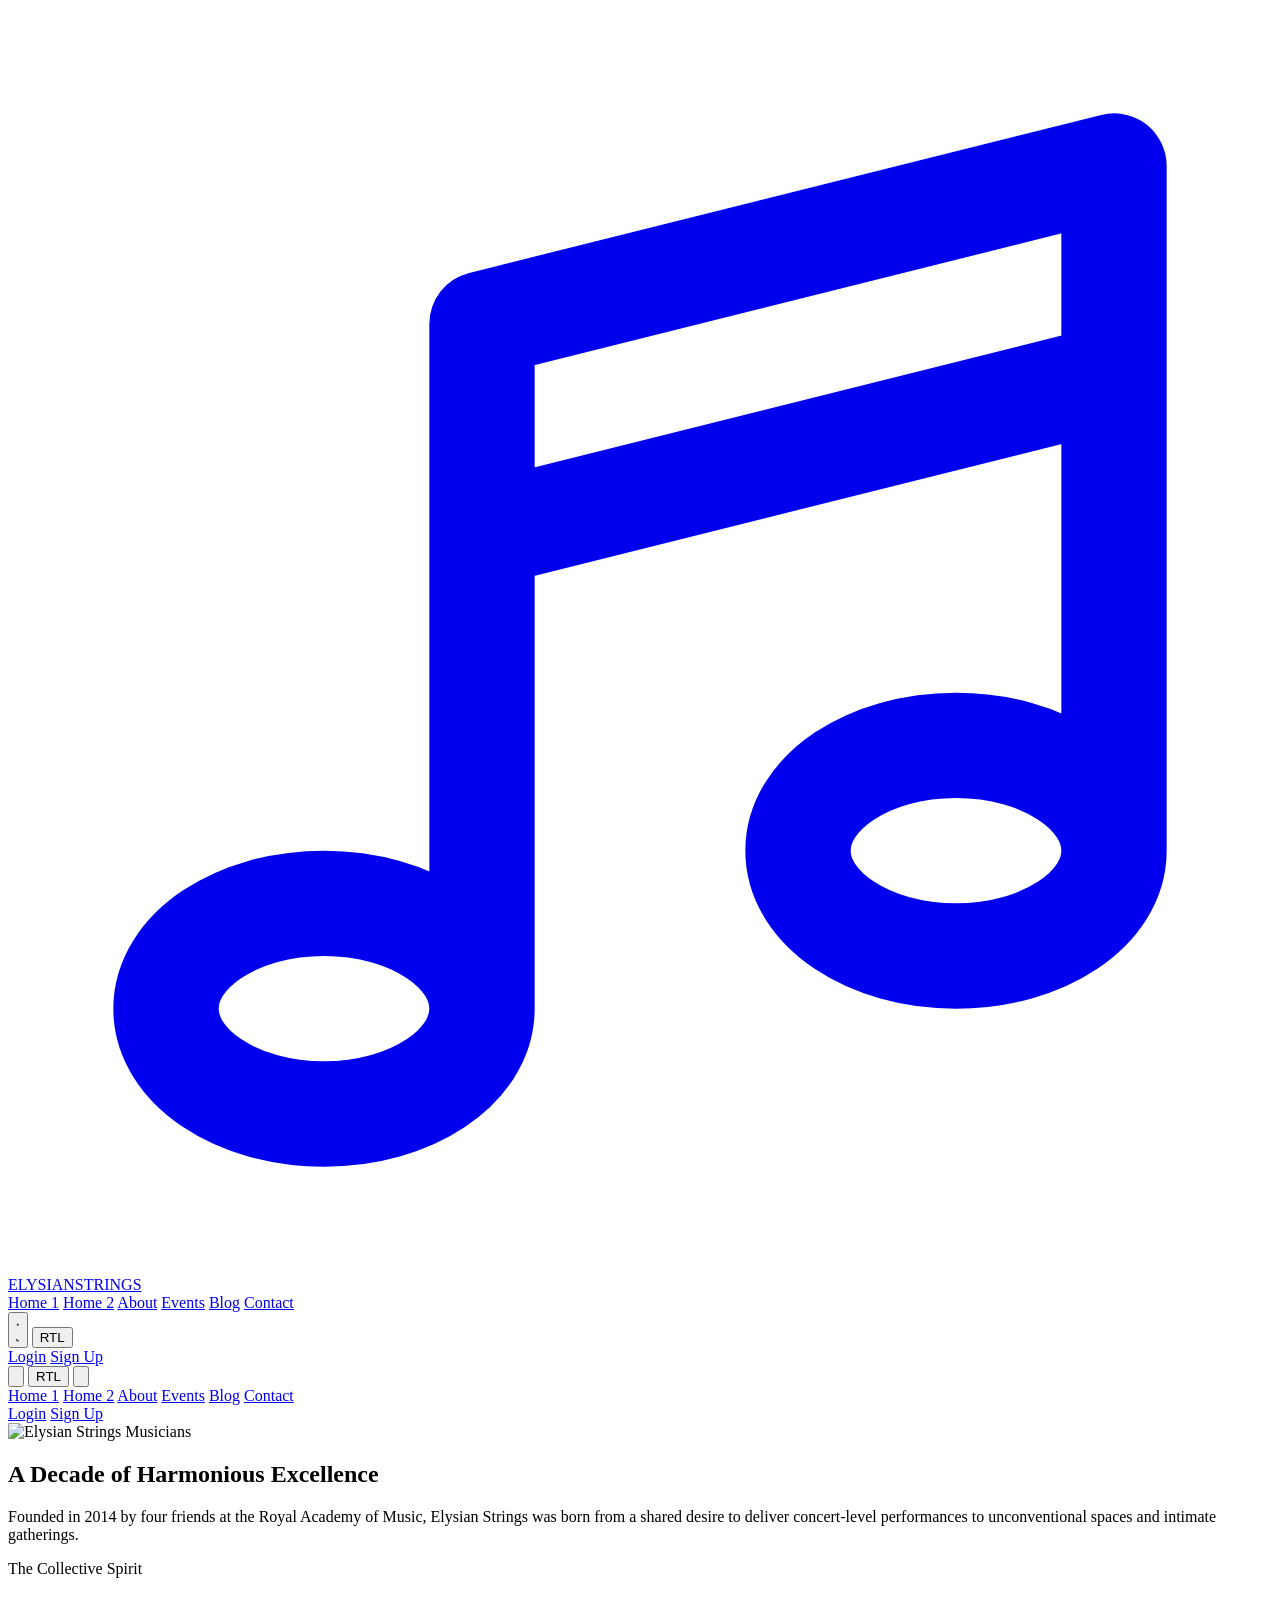
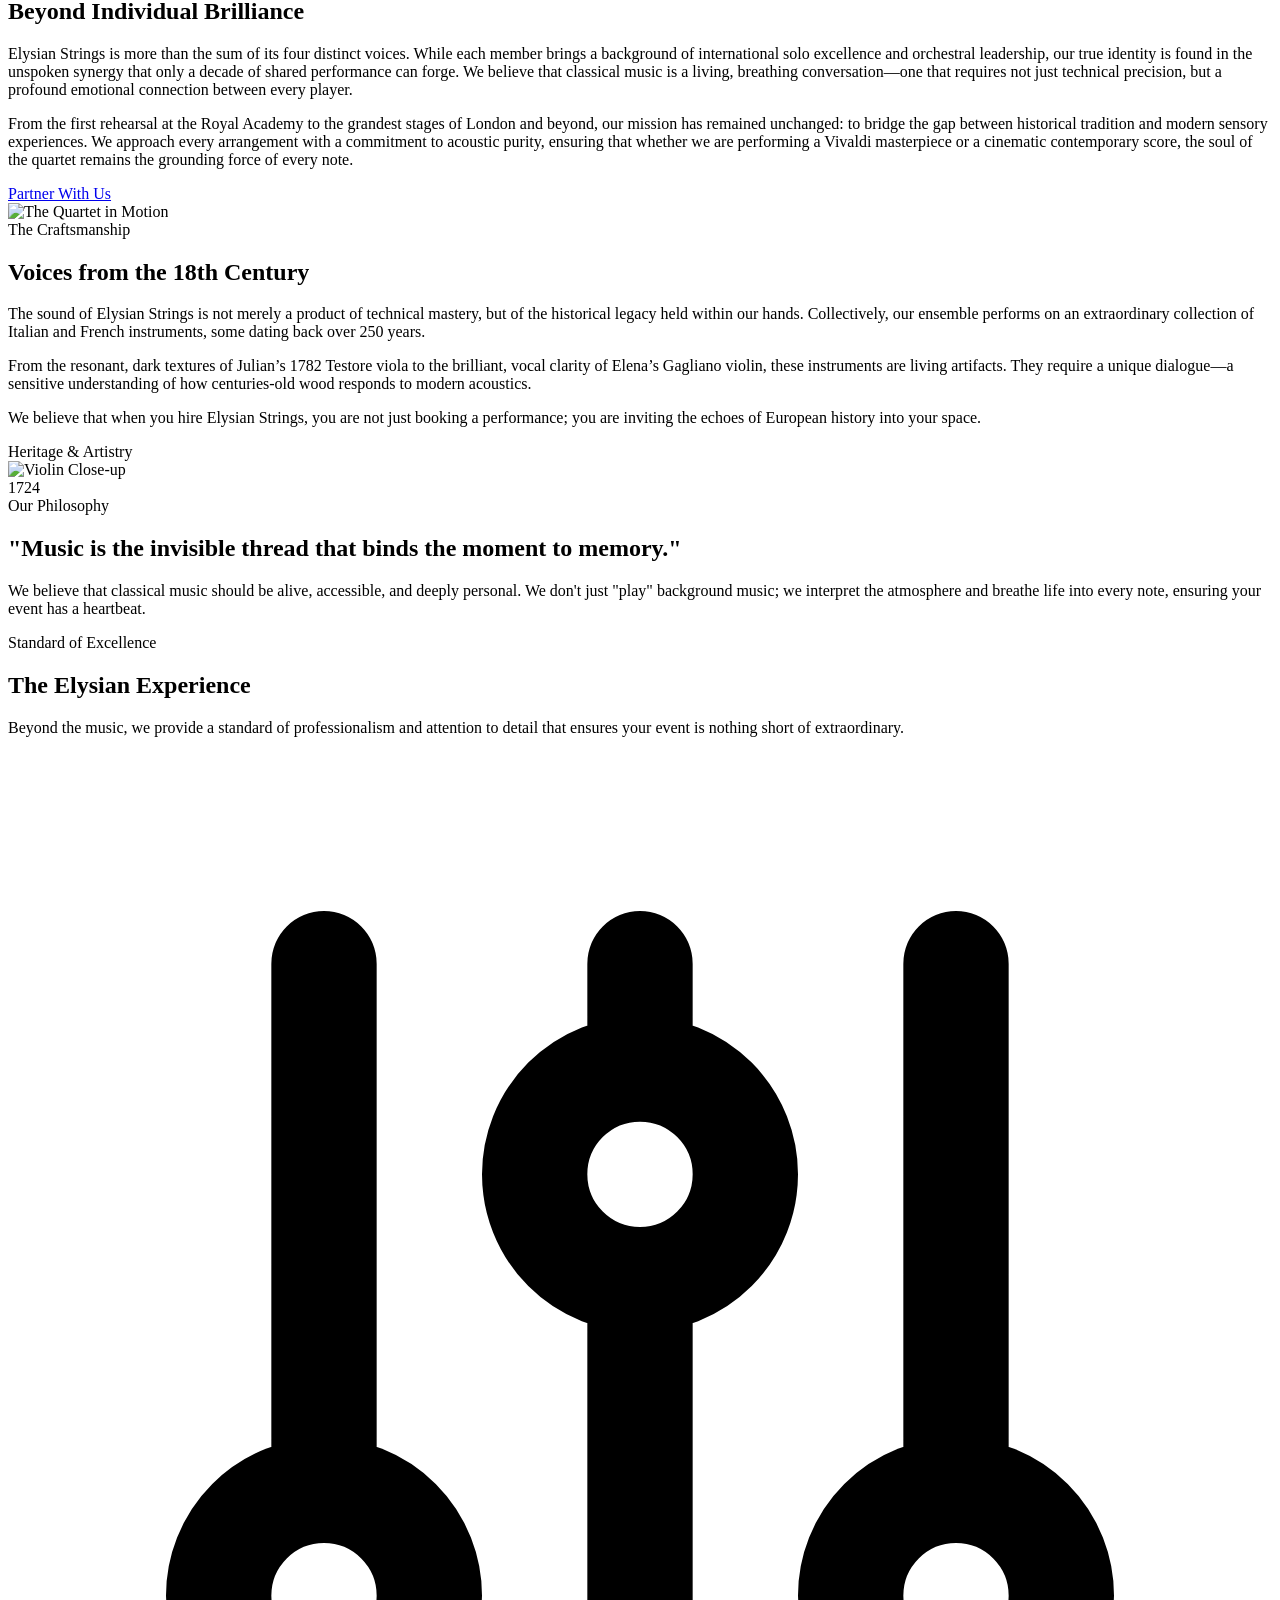
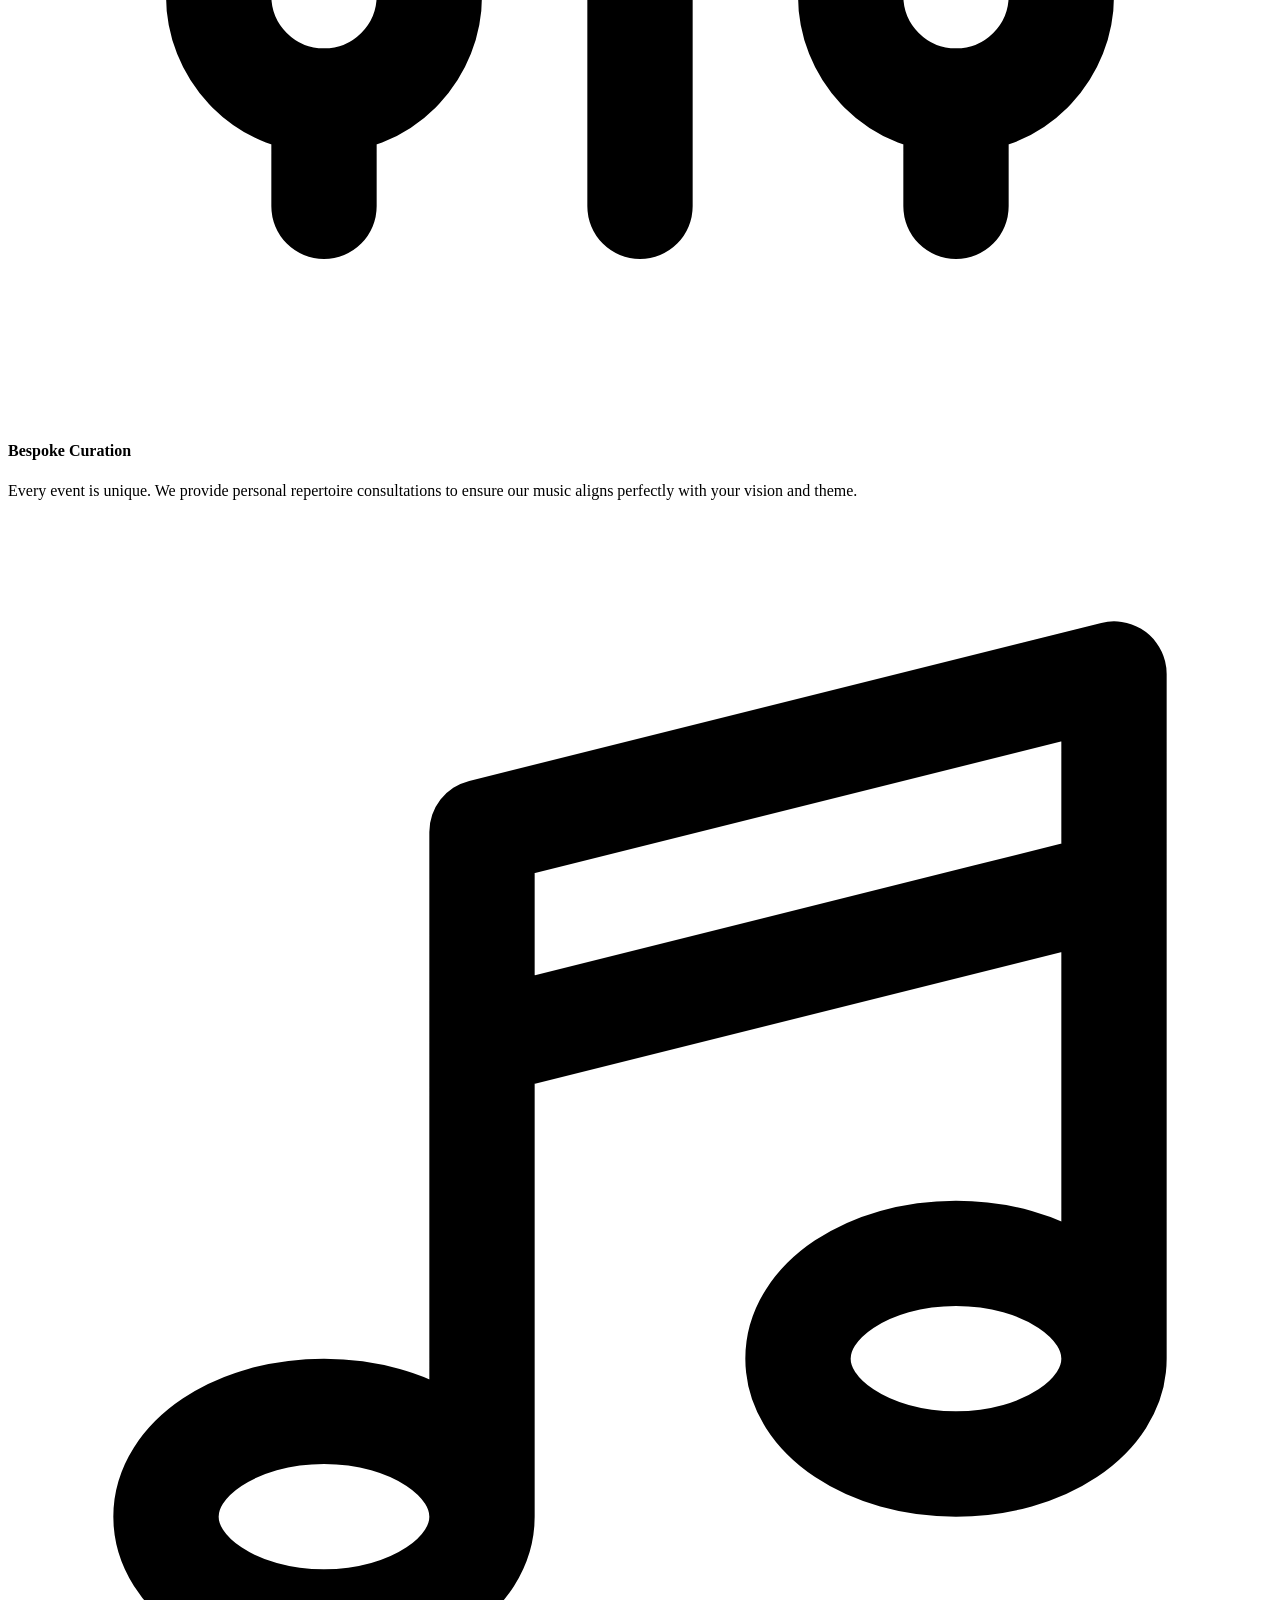
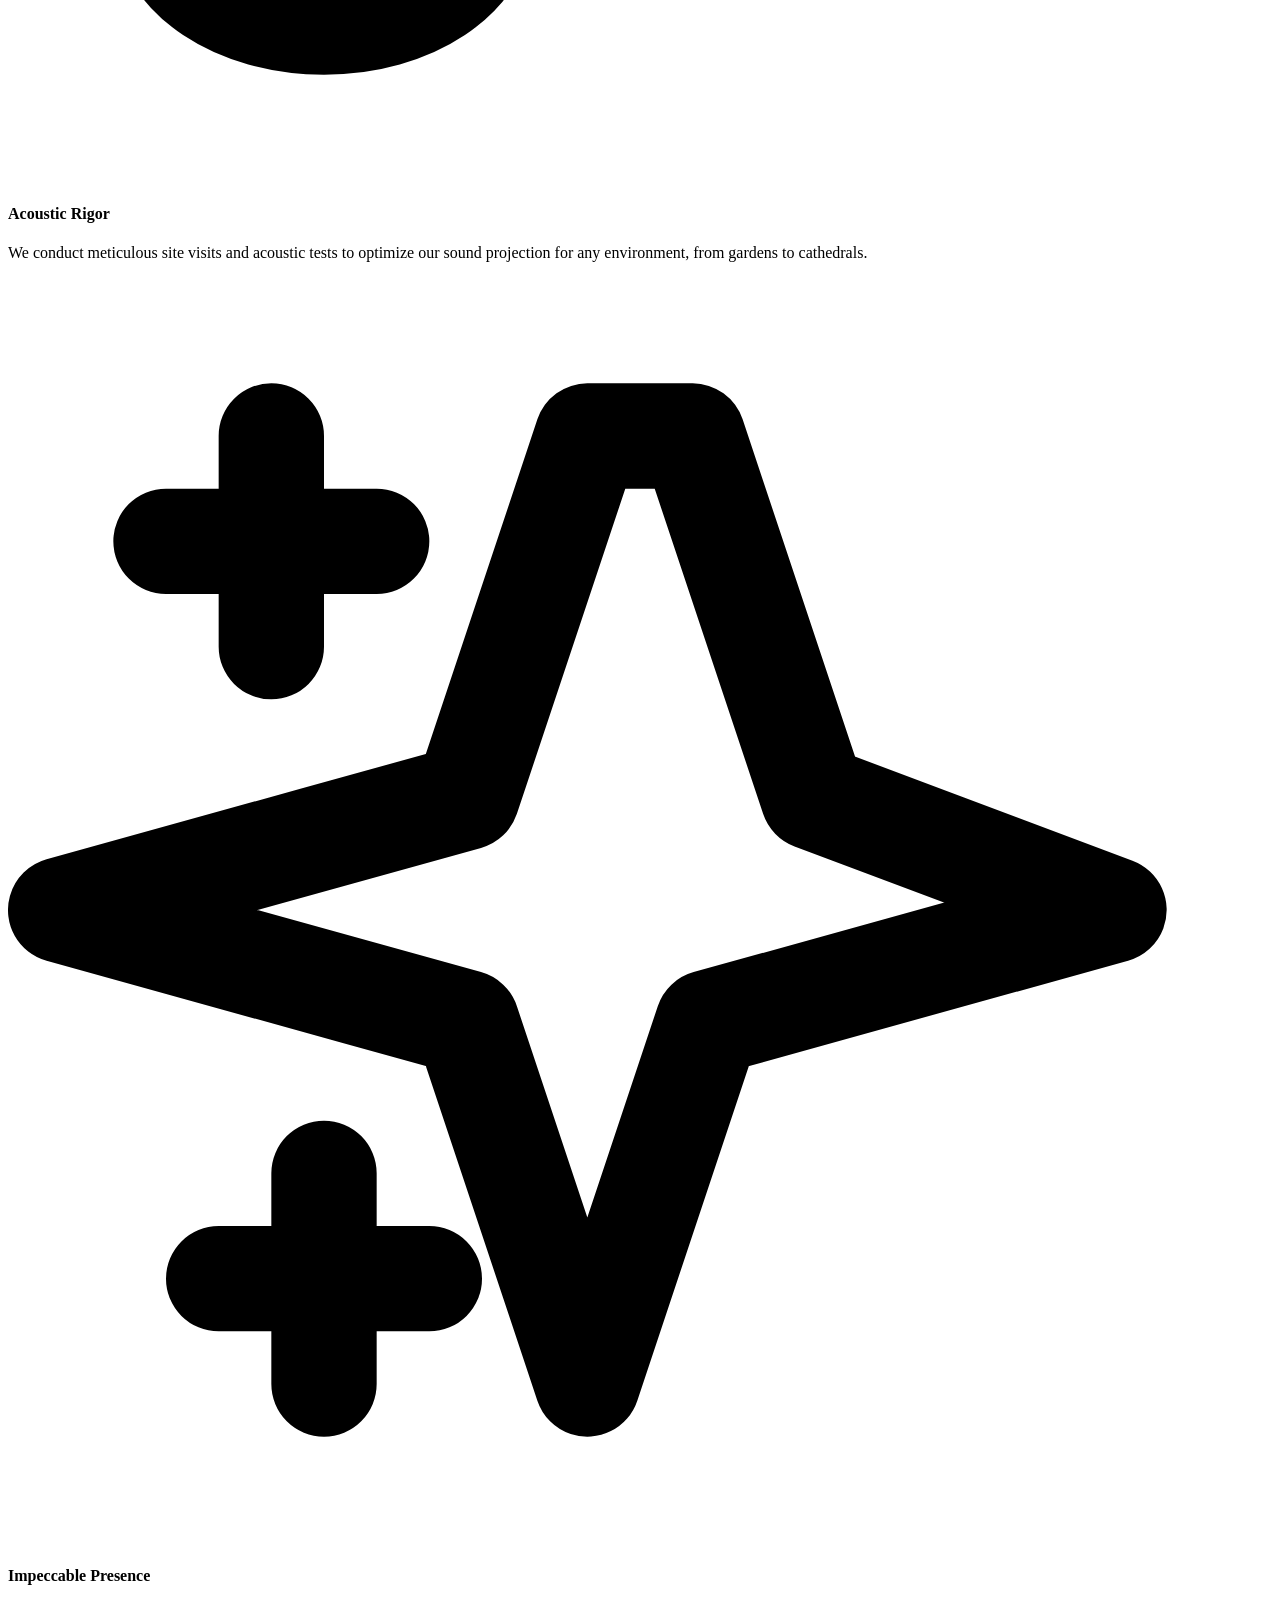
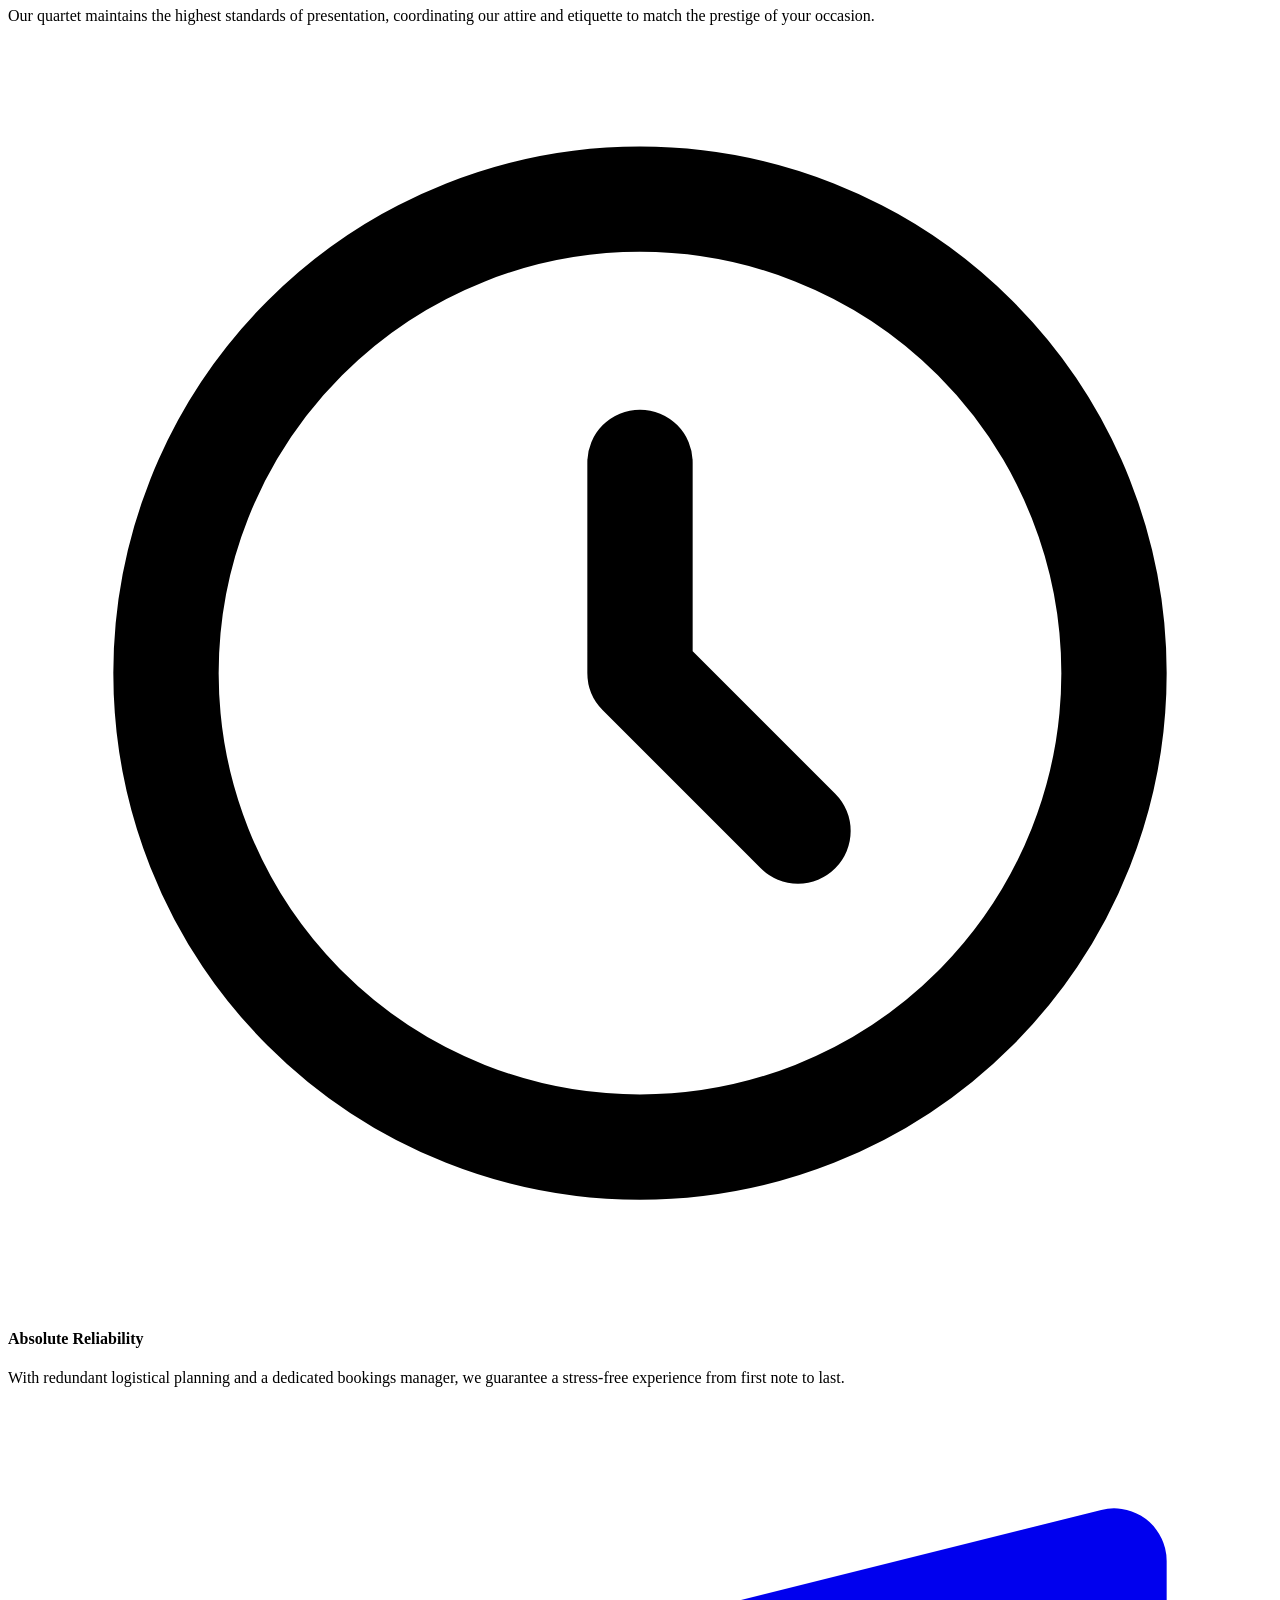
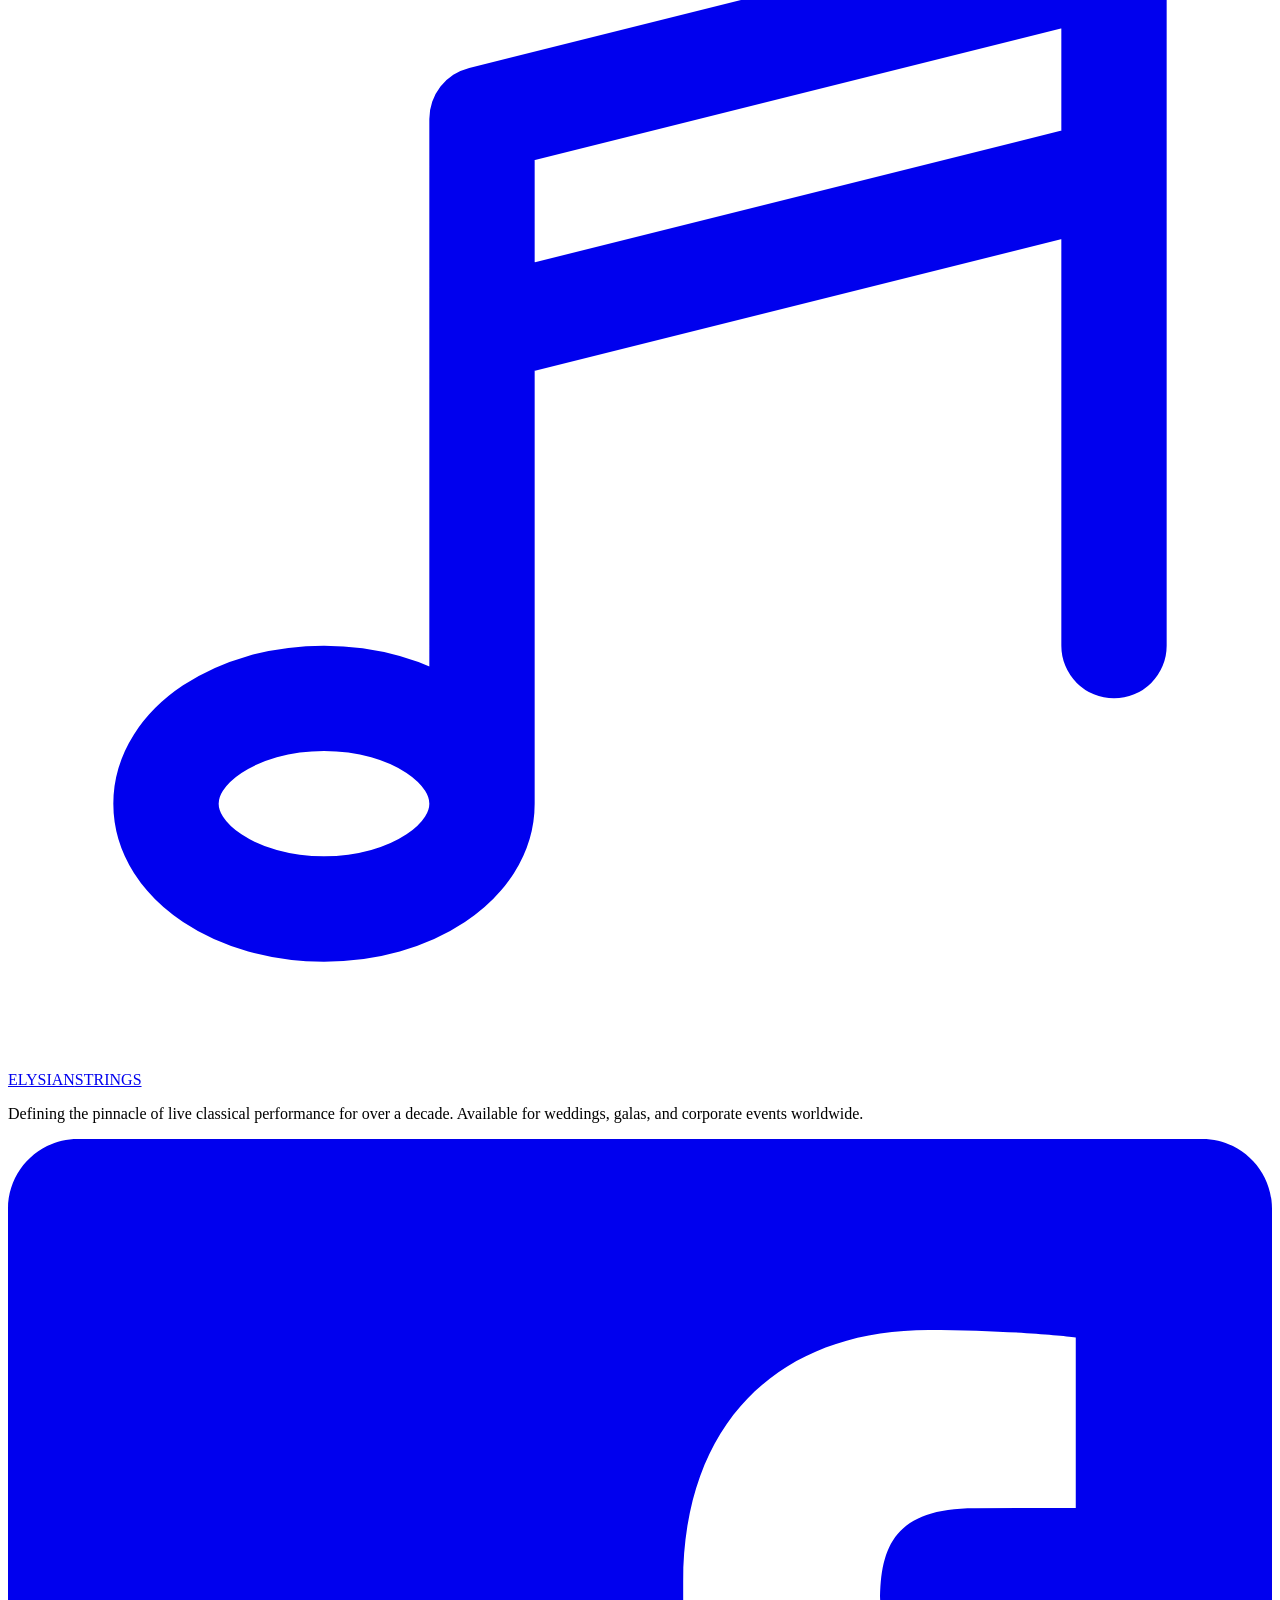
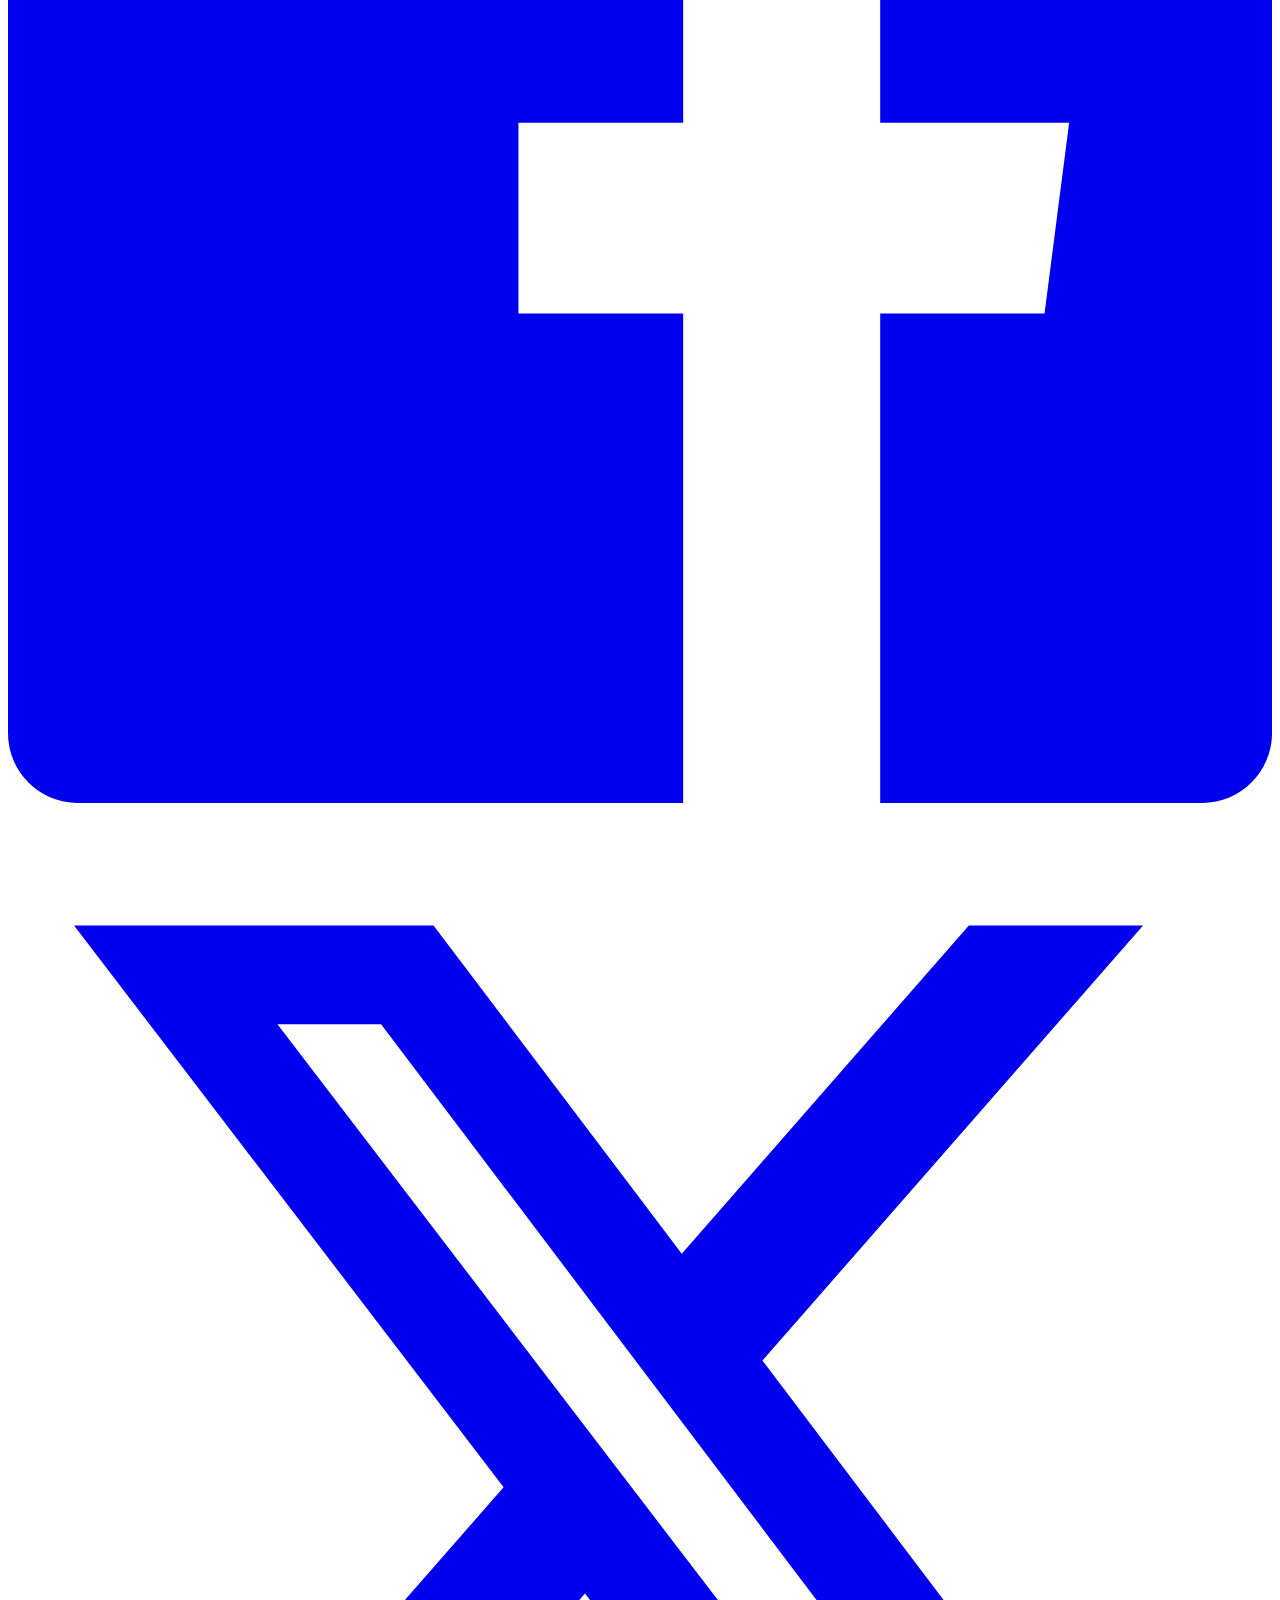
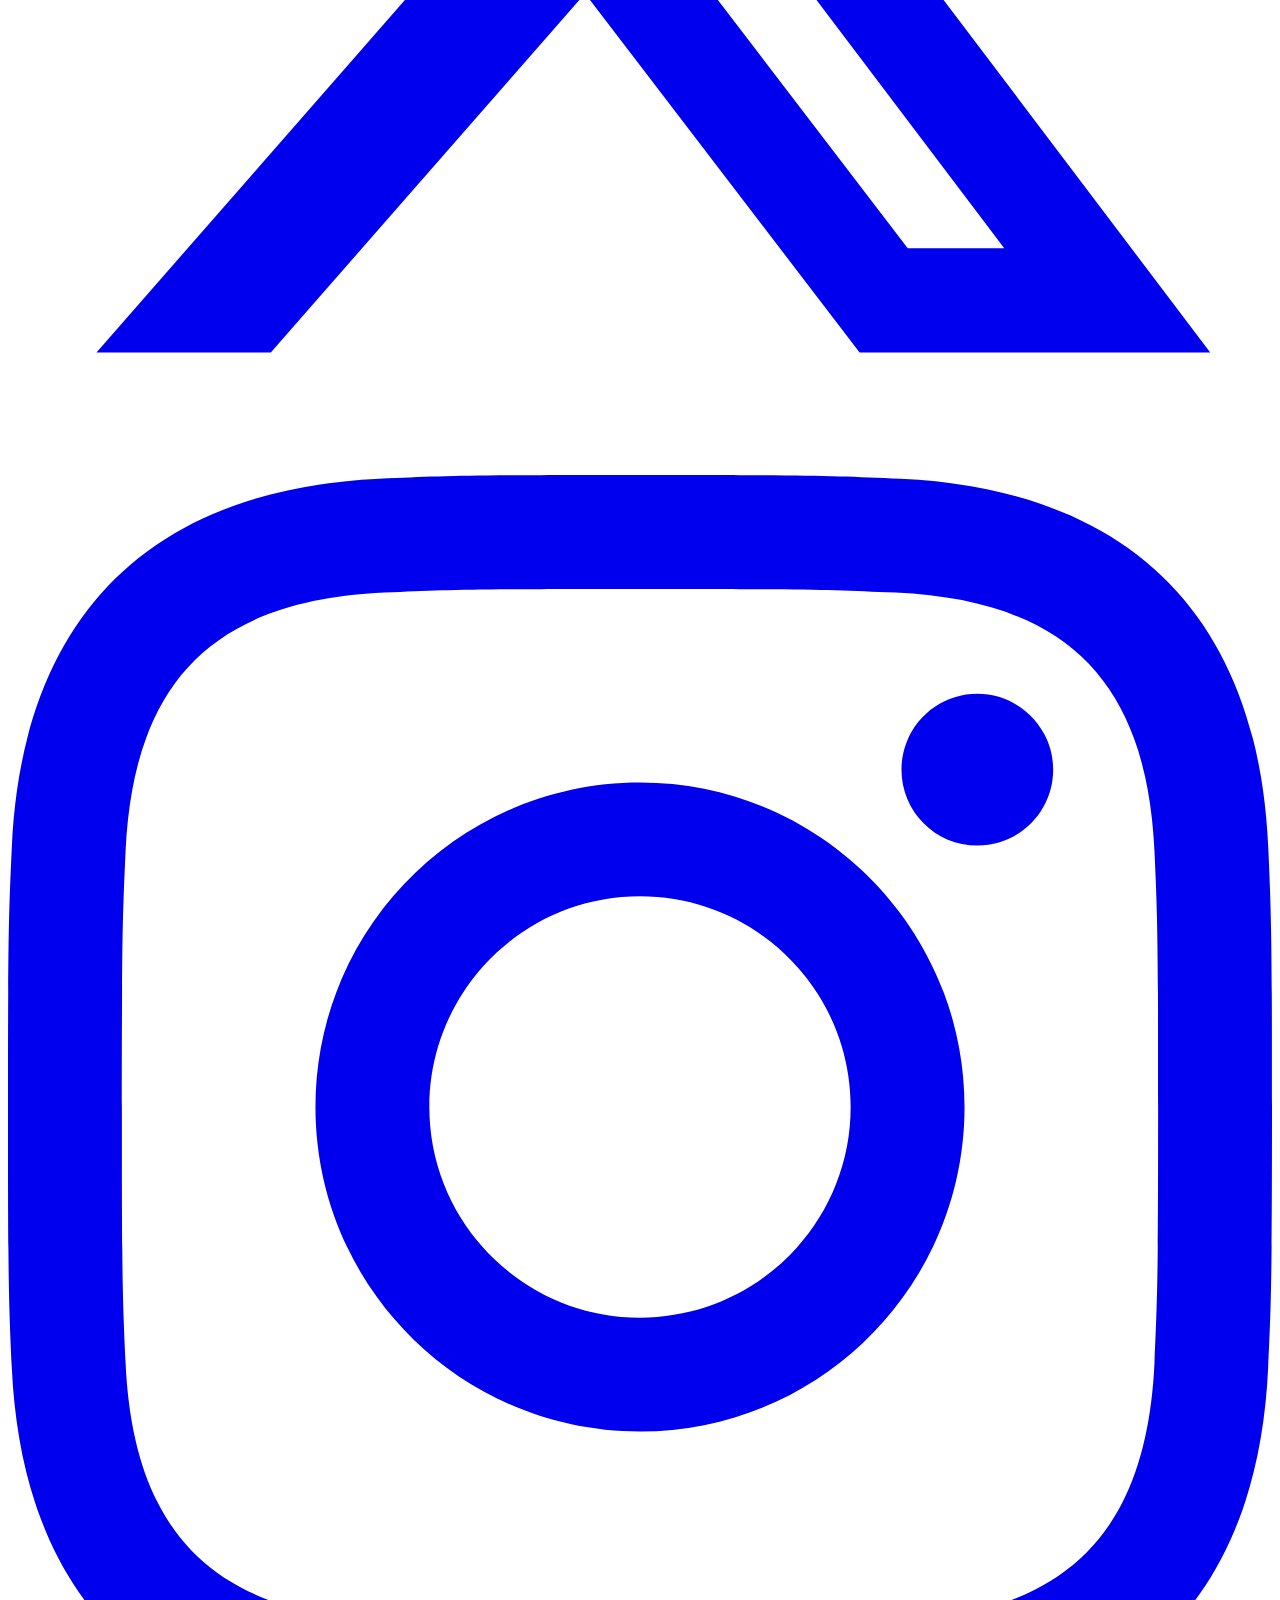
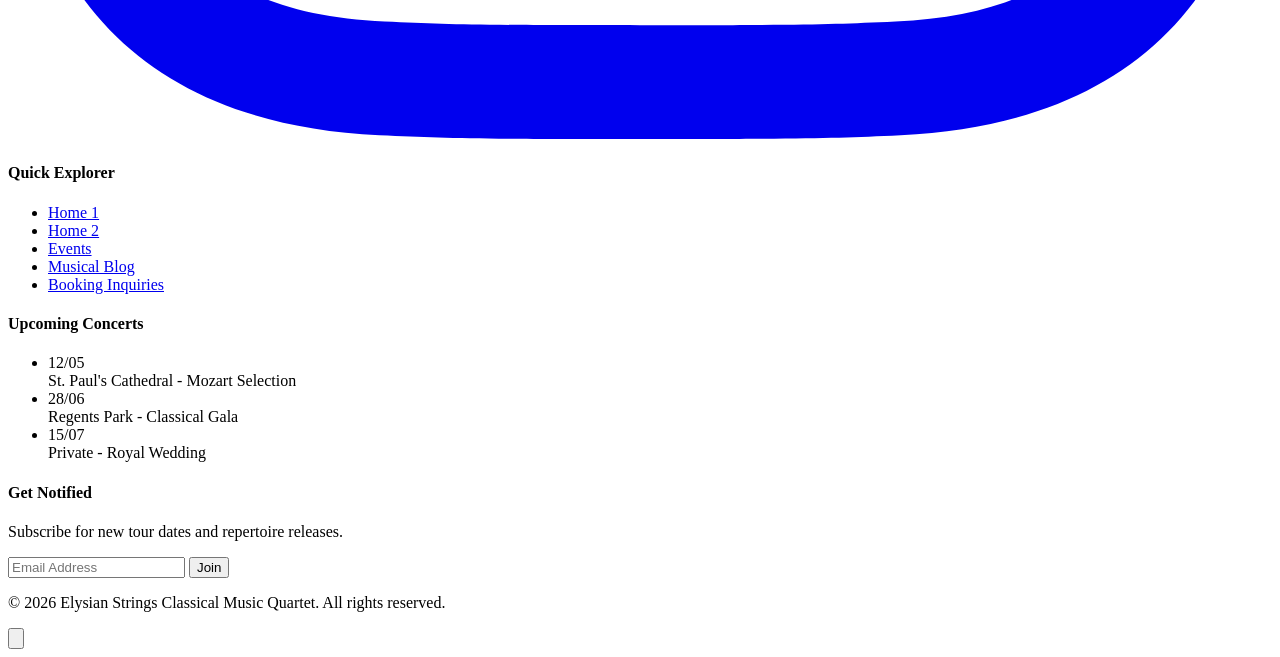
==== commit 7c1133fe: "Add files via upload FinalCommit2" ====
--- a/about.html
+++ b/about.html
@@ -1,397 +1,403 @@
-<!DOCTYPE html>
-<html lang="en" class="scroll-smooth" dir="ltr">
-
-<head>
-    <meta charset="UTF-8">
-    <meta name="viewport" content="width=device-width, initial-scale=1.0">
-    <title>Elysian Strings | Our Philosophy & Classical Legacy</title>
-    <link rel="icon" type="image/svg+xml" href="favicon.svg">
-    <!-- Tailwind CSS CDN -->
-    <script src="https://cdn.tailwindcss.com"></script>
-    <script>
-        tailwind.config = {
-            darkMode: 'class',
-            theme: {
-                extend: {
-                    fontFamily: {
-                        serif: ['"Playfair Display"', 'serif'],
-                        sans: ['Inter', 'sans-serif'],
-                    },
-                    colors: {
-                        amber: { 500: '#d4af37', 600: '#c5a059', 700: '#b8860b' },
-                        dark: { 900: '#0a0a0a', 950: '#050505' }
-                    }
-                }
-            }
-        }
-    </script>
-    <link rel="stylesheet" href="assets/css/custom.css">
-</head>
-
-<body class="bg-gray-50 dark:bg-gray-950 text-gray-900 dark:text-gray-100 transition-colors duration-300">
-
-    <!-- Header (Same as Index) -->
-    <header
-        class="fixed top-0 left-0 w-full z-50 transition-all duration-300 py-4 px-6 md:px-12 bg-white/95 dark:bg-gray-900/95 shadow-md">
-        <nav class="max-w-7xl mx-auto flex items-center justify-between">
-            <a href="index.html" class="flex items-center space-x-2 rtl:space-x-reverse group lg:min-w-[200px]">
-                <div
-                    class="w-10 h-10 bg-amber-600 rounded-full flex items-center justify-center transform group-hover:rotate-12 transition-transform shadow-lg">
-                    <svg class="w-6 h-6 text-white" fill="none" stroke="currentColor" viewBox="0 0 24 24">
-                        <path stroke-linecap="round" stroke-linejoin="round" stroke-width="2"
-                            d="M9 19V6l12-3v13M9 19c0 1.105-1.343 2-3 2s-3-.895-3-2 1.343-2 3-2 3 .895 3 2zm12-3c0 1.105-1.343 2-3 2s-3-.895-3-2 1.343-2 3-2 3 .895 3 2zM9 10l12-3" />
-                    </svg>
-                </div>
-                <span class="text-lg sm:text-2xl font-serif font-bold tracking-tight text-amber-600 uppercase whitespace-nowrap">ELYSIAN<span
-                        class="text-gray-900 dark:text-gray-100 italic">STRINGS</span></span>
-            </a>
-
-            <!-- Desktop Navigation Links (Centered) -->
-            <div class="hidden lg:flex items-center space-x-8 rtl:space-x-reverse flex-1 justify-center px-4">
-                <a href="index.html" class="nav-link">Home 1</a>
-                <a href="home-2.html" class="nav-link">Home 2</a>
-                <a href="about.html" class="nav-link">About</a>
-                <a href="events.html" class="nav-link">Events</a>
-                <a href="blog.html" class="nav-link">Blog</a>
-                <a href="contact.html" class="nav-link">Contact</a>
-            </div>
-
-            <div
-                class="hidden lg:flex items-center space-x-5 rtl:space-x-reverse lg:min-w-[280px] justify-end border-l border-gray-300 dark:border-gray-700 pl-4 rtl:pl-0 rtl:pr-4">
-                <button id="theme-toggle"
-                    class="p-2 rounded-full bg-gray-200 dark:bg-gray-800 hover:scale-110 transition-transform">
-                    <svg class="hidden dark:block w-5 h-5 text-amber-500" fill="currentColor" viewBox="0 0 20 20">
-                        <path
-                            d="M10 2a1 1 0 011 1v1a1 1 0 11-2 0V3a1 1 0 011-1zm4 8a4 4 0 11-8 0 4 4 0 018 0zm-.464 4.95l.707.707a1 1 0 001.414-1.414l-.707-.707a1 1 0 00-1.414 1.414zm2.12-10.607a1 1 0 010 1.414l-.706.707a1 1 0 11-1.414-1.414l.707-.707a1 1 0 011.414 0zM17 11a1 1 0 100-2h-1a1 1 0 100 2h1zm-7 4a1 1 0 011 1v1a1 1 0 11-2 0v-1a1 1 0 011-1zM5.05 6.464A1 1 0 106.465 5.05l-.708-.707a1 1 0 00-1.414 1.414l.707.707zm1.414 8.486l-.707.707a1 1 0 01-1.414-1.414l.707-.707a1 1 0 011.414 1.414zM4 11a1 1 0 100-2H3a1 1 0 000 2h1z" />
-                    </svg>
-                    <svg class="block dark:hidden w-5 h-5 text-gray-700" fill="currentColor" viewBox="0 0 20 20">
-                        <path d="M17.293 13.293A8 8 0 016.707 2.707a8.001 8.001 0 1010.586 10.586z" />
-                    </svg>
-                </button>
-                <button id="rtl-toggle"
-                    class="px-3 py-1 text-xs font-bold rounded bg-gray-200 dark:bg-gray-800 hover:bg-amber-600 hover:text-white transition-all uppercase">RTL</button>
-                <div class="flex items-center space-x-4 ml-2">
-                    <a href="login.html" class="text-sm font-semibold hover:text-amber-600 transition">Login</a>
-                    <a href="signup.html"
-                        class="px-5 py-2 text-sm font-semibold text-white bg-amber-600 rounded-full hover:bg-amber-700 transition shadow-lg shadow-amber-600/20 active:scale-95 whitespace-nowrap">Sign
-                        Up</a>
-                </div>
-            </div>
-
-
-            <div class="lg:hidden flex items-center space-x-2 rtl:space-x-reverse shrink-0">
-                <button id="theme-toggle-mobile"
-                    class="p-2 rounded-full bg-gray-200 dark:bg-gray-800 transition-transform active:scale-90">
-                    <svg class="w-5 h-5 text-amber-500" fill="currentColor" viewBox="0 0 20 20">
-                        <path
-                            d="M10 2a1 1 0 011 1v1a1 1 0 11-2 0V3a1 1 0 011-1zm4 8a4 4 0 11-8 0 4 4 0 018 0zm-.464 4.95l.707.707a1 1 0 001.414-1.414l-.707-.707a1 1 0 00-1.414 1.414zm2.12-10.607a1 1 0 010 1.414l-.706.707a1 1 0 11-1.414-1.414l.707-.707a1 1 0 011.414 0zM17 11a1 1 0 100-2h-1a1 1 0 100 2h1zm-7 4a1 1 0 011 1v1a1 1 0 11-2 0v-1a1 1 0 011-1zM5.05 6.464A1 1 0 106.465 5.05l-.708-.707a1 1 0 00-1.414 1.414l.707.707zm1.414 8.486l-.707.707a1 1 0 01-1.414-1.414l.707-.707a1 1 0 011.414 1.414zM4 11a1 1 0 100-2H3a1 1 0 000 2h1z" />
-                    </svg>
-                </button>
-                <button id="rtl-toggle-mobile"
-                    class="px-2 py-1 text-[10px] font-bold rounded bg-gray-200 dark:bg-gray-800 text-gray-700 dark:text-gray-300 active:scale-90 transition-transform">RTL</button>
-                <button id="menu-toggle"
-                    class="p-2 bg-amber-600 text-white rounded-xl shadow-lg shadow-amber-600/20 active:scale-90 transition-transform flex items-center justify-center shrink-0">
-                    <svg id="menu-icon" class="w-6 h-6" fill="none" stroke="currentColor" viewBox="0 0 24 24">
-                        <path stroke-linecap="round" stroke-linejoin="round" stroke-width="2"
-                            d="M4 6h16M4 12h16m-7 6h7" />
-                    </svg>
-                </button>
-            </div>
-        </nav>
-        <div id="mobile-menu"
-            class="hidden absolute top-full left-0 w-full bg-white dark:bg-gray-900 shadow-xl lg:hidden flex-col items-center py-8 space-y-6 animate-fade-up">
-            <a href="index.html" class="text-lg font-semibold nav-link">Home 1</a>
-            <a href="home-2.html" class="text-lg font-semibold nav-link">Home 2</a>
-            <a href="about.html" class="text-lg font-semibold nav-link">About</a>
-            <a href="events.html" class="text-lg font-semibold nav-link">Events</a>
-            <a href="blog.html" class="text-lg font-semibold nav-link">Blog</a>
-            <a href="contact.html" class="text-lg font-semibold nav-link">Contact</a>
-            <div class="flex flex-col items-center space-y-4 w-full px-8 pb-4">
-                <a href="login.html" class="text-lg font-semibold hover:text-amber-600 transition">Login</a>
-                <a href="signup.html"
-                    class="w-full text-center px-8 py-4 bg-amber-600 text-white rounded-full font-bold shadow-lg shadow-amber-600/20 active:scale-95 transition-all">Sign
-                    Up</a>
-            </div>
-        </div>
-    </header>
-
-    <main class="pt-20">
-        <!-- Section 1: Hero - Founder's Vision -->
-        <section
-            class="relative min-h-[70vh] flex items-center justify-center px-6 md:px-12 bg-dark-950 text-white text-center overflow-hidden">
-            <!-- Cinematic Hero Background -->
-            <div class="absolute inset-0 z-0">
-                <img src="https://images.unsplash.com/photo-1514119412350-e174d90d280e?auto=format&fit=crop&q=80&w=2070"
-                    alt="Elysian Strings Musicians" class="w-full h-full object-cover opacity-70">
-                <div class="absolute inset-0 bg-gradient-to-b from-black/80 via-transparent to-dark-950"></div>
-            </div>
-
-            <div class="max-w-4xl mx-auto space-y-8 relative z-10 animate-fade-up">
-                <h1 class="text-5xl md:text-7xl lg:text-8xl font-serif leading-tight">A Decade of <span
-                        class="text-amber-500 italic">Harmonious</span> Excellence</h1>
-                <p class="text-xl text-gray-300 leading-relaxed font-sans max-w-2xl mx-auto">Founded in 2014 by four
-                    friends at the Royal Academy of Music, Elysian Strings was born from a shared desire to deliver
-                    concert-level performances to unconventional spaces and intimate gatherings.</p>
-                <div class="w-24 h-1 bg-amber-600 mx-auto"></div>
-            </div>
-
-            <!-- Decorative elements -->
-            <div class="absolute -top-10 -left-10 w-64 h-64 bg-amber-600/10 rounded-full blur-3xl"></div>
-            <div class="absolute -bottom-10 -right-10 w-64 h-64 bg-amber-600/10 rounded-full blur-3xl"></div>
-        </section>
-
-        <!-- Section 2: Collective Artistry -->
-        <section class="py-32 px-6 md:px-12 bg-white dark:bg-dark-950 overflow-hidden">
-            <div class="max-w-7xl mx-auto flex flex-col lg:flex-row items-center gap-20">
-                <div class="lg:w-1/2 space-y-10 animate-fade-up">
-                    <span class="text-amber-600 font-bold uppercase tracking-[0.4em] text-xs">The Collective Spirit</span>
-                    <h2 class="text-5xl md:text-7xl font-serif leading-tight">Beyond Individual <span class="italic text-gray-400">Brilliance</span></h2>
-                    
-                    <div class="space-y-8 text-lg text-gray-600 dark:text-gray-400 font-sans leading-relaxed">
-                        <p>Elysian Strings is more than the sum of its four distinct voices. While each member brings a background of international solo excellence and orchestral leadership, our true identity is found in the unspoken synergy that only a decade of shared performance can forge. We believe that classical music is a living, breathing conversation—one that requires not just technical precision, but a profound emotional connection between every player.</p>
-                        
-                        <p>From the first rehearsal at the Royal Academy to the grandest stages of London and beyond, our mission has remained unchanged: to bridge the gap between historical tradition and modern sensory experiences. We approach every arrangement with a commitment to acoustic purity, ensuring that whether we are performing a Vivaldi masterpiece or a cinematic contemporary score, the soul of the quartet remains the grounding force of every note.</p>
-                    </div>
-
-                    <div class="pt-6">
-                        <a href="contact.html" class="inline-flex items-center gap-4 group">
-                            <span class="w-12 h-px bg-amber-600 transition-all group-hover:w-20"></span>
-                            <span class="text-sm font-bold uppercase tracking-widest hover:text-amber-600 transition-colors">Partner With Us</span>
-                        </a>
-                    </div>
-                </div>
-
-                <div class="lg:w-1/2 relative">
-                    <div class="overflow-hidden rounded-[3.5rem] shadow-2xl shadow-amber-900/10 relative z-10">
-                        <img src="https://images.pexels.com/photos/462442/pexels-photo-462442.jpeg" alt="The Quartet in Motion" class="w-full h-[650px] object-cover hover:scale-105 transition-transform duration-1000">
-                    </div>
-                    <!-- Decorative back elements -->
-                    <div class="absolute -top-12 -right-12 w-48 h-48 border border-amber-600/20 rounded-full"></div>
-                    <div class="absolute -bottom-20 -left-20 w-80 h-80 bg-amber-600/5 rounded-full blur-3xl"></div>
-                </div>
-            </div>
-        </section>
-
-        <!-- Section 3: The Instrument Legacy - Editorial Feature -->
-        <section class="py-32 bg-gray-50 dark:bg-dark-900 px-6 md:px-12 relative overflow-hidden">
-            <div class="max-w-5xl mx-auto flex flex-col items-center text-center gap-20">
-                <div class="space-y-12">
-                    <div class="space-y-6">
-                        <span class="text-amber-600 font-bold uppercase tracking-[0.4em] text-xs block">The
-                            Craftsmanship</span>
-                        <h2 class="text-5xl md:text-8xl font-serif leading-tight">Voices from the <span
-                                class="italic text-gray-400">18th Century</span></h2>
-                    </div>
-                    <div
-                        class="space-y-8 text-gray-600 dark:text-gray-300 text-xl leading-relaxed font-sans max-w-3xl mx-auto">
-                        <p>The sound of Elysian Strings is not merely a product of technical mastery, but of the
-                            historical legacy held within our hands. Collectively, our ensemble performs on an
-                            extraordinary collection of Italian and French instruments, some dating back over 250 years.
-                        </p>
-                        <p>From the resonant, dark textures of Julian’s 1782 Testore viola to the brilliant, vocal
-                            clarity of Elena’s Gagliano violin, these instruments are living artifacts. They require a
-                            unique dialogue—a sensitive understanding of how centuries-old wood responds to modern
-                            acoustics.</p>
-                        <p>We believe that when you hire Elysian Strings, you are not just booking a performance; you
-                            are inviting the echoes of European history into your space.</p>
-                    </div>
-                    <div class="pt-6 flex justify-center">
-                        <div
-                            class="inline-flex items-center gap-4 text-amber-600 font-bold uppercase tracking-widest text-sm border-b-2 border-amber-600/20 pb-2 hover:border-amber-600 transition-colors cursor-default">
-                            <span>Heritage & Artistry</span>
-                            <div class="w-12 h-[1px] bg-amber-600"></div>
-                        </div>
-                    </div>
-                </div>
-
-                <div class="w-full max-w-4xl relative">
-                    <div class="rounded-[4rem] overflow-hidden aspect-[16/9] shadow-2xl relative group">
-                        <img src="https://images.unsplash.com/photo-1612225330812-01a9c6b355ec?auto=format&fit=crop&q=80&w=2000"
-                            alt="Violin Close-up"
-                            class="w-full h-full object-cover transition-transform duration-1000 group-hover:scale-110">
-                        <div class="absolute inset-0 bg-black/10 group-hover:bg-black/0 transition-colors duration-700">
-                        </div>
-                    </div>
-                    <!-- Decorative back-text -->
-                    <div
-                        class="absolute -bottom-10 -right-10 text-[12vw] font-serif font-black text-gray-200 dark:text-gray-800/20 -z-10 select-none">
-                        1724</div>
-                </div>
-            </div>
-            </div>
-        </section>
-
-
-
-        <!-- Section 4: Philosophy -->
-        <section class="py-32 px-6 md:px-12 bg-dark-950 text-white text-center">
-            <div class="max-w-3xl mx-auto space-y-8">
-                <span class="text-amber-600 font-bold uppercase tracking-widest text-sm">Our Philosophy</span>
-                <h2 class="text-4xl md:text-6xl font-serif italic text-white/90">"Music is the <span
-                        class="text-amber-500">invisible thread</span> that binds the moment to memory."</h2>
-                <p class="text-gray-400 text-lg leading-relaxed">We believe that classical music should be alive,
-                    accessible, and deeply personal. We don't just "play" background music; we interpret the atmosphere
-                    and breathe life into every note, ensuring your event has a heartbeat.</p>
-            </div>
-        </section>
-
-        <!-- Section 5: The Elysian Experience - Professional Standards -->
-        <section class="py-32 bg-gray-50 dark:bg-gray-900 px-6 overflow-hidden">
-            <div class="max-w-7xl mx-auto space-y-20">
-                <div class="text-center max-w-3xl mx-auto space-y-6">
-                    <span class="text-amber-600 font-bold uppercase tracking-[0.4em] text-xs block animate-fade-up">Standard of Excellence</span>
-                    <h2 class="text-5xl md:text-7xl font-serif animate-fade-up" style="animation-delay: 0.1s;">The <span class="italic text-amber-600">Elysian</span> Experience</h2>
-                    <p class="text-gray-500 dark:text-gray-400 text-xl leading-relaxed animate-fade-up" style="animation-delay: 0.2s;">Beyond the music, we provide a standard of professionalism and attention to detail that ensures your event is nothing short of extraordinary.</p>
-                </div>
-
-                <div class="grid grid-cols-1 md:grid-cols-2 lg:grid-cols-4 gap-8">
-                    <!-- Standard 1 -->
-                    <div class="p-10 bg-white dark:bg-gray-800 rounded-[3rem] shadow-xl border border-gray-100 dark:border-white/5 hover:border-amber-600/30 transition-all duration-500 group flex flex-col items-center text-center">
-                        <div class="w-16 h-16 bg-amber-600/10 rounded-2xl flex items-center justify-center text-amber-600 mb-8 transform group-hover:rotate-6 transition-transform mx-auto">
-                            <svg class="w-8 h-8" fill="none" stroke="currentColor" viewBox="0 0 24 24"><path stroke-linecap="round" stroke-linejoin="round" stroke-width="2" d="M12 6V4m0 2a2 2 0 100 4m0-4a2 2 0 110 4m-6 8a2 2 0 100-4m0 4a2 2 0 110-4m0 4v2m0-6V4m6 6v10m6-2a2 2 0 100-4m0 4a2 2 0 110-4m0 4v2m0-6V4"/></svg>
-                        </div>
-                        <h4 class="text-2xl font-serif font-bold mb-4">Bespoke Curation</h4>
-                        <p class="text-gray-500 dark:text-gray-400 text-sm leading-relaxed">Every event is unique. We provide personal repertoire consultations to ensure our music aligns perfectly with your vision and theme.</p>
-                    </div>
-
-                    <!-- Standard 2 -->
-                    <div class="p-10 bg-white dark:bg-gray-800 rounded-[3rem] shadow-xl border border-gray-100 dark:border-white/5 hover:border-amber-600/30 transition-all duration-500 group flex flex-col items-center text-center">
-                        <div class="w-16 h-16 bg-amber-600/10 rounded-2xl flex items-center justify-center text-amber-600 mb-8 transform group-hover:rotate-6 transition-transform mx-auto">
-                            <svg class="w-8 h-8" fill="none" stroke="currentColor" viewBox="0 0 24 24"><path stroke-linecap="round" stroke-linejoin="round" stroke-width="2" d="M9 19V6l12-3v13M9 19c0 1.105-1.343 2-3 2s-3-.895-3-2 1.343-2 3-2 3 .895 3 2zm12-3c0 1.105-1.343 2-3 2s-3-.895-3-2 1.343-2 3-2 3 .895 3 2zM9 10l12-3"/></svg>
-                        </div>
-                        <h4 class="text-2xl font-serif font-bold mb-4">Acoustic Rigor</h4>
-                        <p class="text-gray-500 dark:text-gray-400 text-sm leading-relaxed">We conduct meticulous site visits and acoustic tests to optimize our sound projection for any environment, from gardens to cathedrals.</p>
-                    </div>
-
-                    <!-- Standard 3 -->
-                    <div class="p-10 bg-white dark:bg-gray-800 rounded-[3rem] shadow-xl border border-gray-100 dark:border-white/5 hover:border-amber-600/30 transition-all duration-500 group flex flex-col items-center text-center">
-                        <div class="w-16 h-16 bg-amber-600/10 rounded-2xl flex items-center justify-center text-amber-600 mb-8 transform group-hover:rotate-6 transition-transform mx-auto">
-                            <svg class="w-8 h-8" fill="none" stroke="currentColor" viewBox="0 0 24 24"><path stroke-linecap="round" stroke-linejoin="round" stroke-width="2" d="M5 3v4M3 5h4M6 17v4m-2-2h4m5-16l2.286 6.857L21 12l-7.714 2.143L11 21l-2.286-6.857L1 12l7.714-2.143L11 3z"/></svg>
-                        </div>
-                        <h4 class="text-2xl font-serif font-bold mb-4">Impeccable Presence</h4>
-                        <p class="text-gray-500 dark:text-gray-400 text-sm leading-relaxed">Our quartet maintains the highest standards of presentation, coordinating our attire and etiquette to match the prestige of your occasion.</p>
-                    </div>
-
-                    <!-- Standard 4 -->
-                    <div class="p-10 bg-white dark:bg-gray-800 rounded-[3rem] shadow-xl border border-gray-100 dark:border-white/5 hover:border-amber-600/30 transition-all duration-500 group flex flex-col items-center text-center">
-                        <div class="w-16 h-16 bg-amber-600/10 rounded-2xl flex items-center justify-center text-amber-600 mb-8 transform group-hover:rotate-6 transition-transform mx-auto">
-                            <svg class="w-8 h-8" fill="none" stroke="currentColor" viewBox="0 0 24 24"><path stroke-linecap="round" stroke-linejoin="round" stroke-width="2" d="M12 8v4l3 3m6-3a9 9 0 11-18 0 9 9 0 0118 0z"/></svg>
-                        </div>
-                        <h4 class="text-2xl font-serif font-bold mb-4">Absolute Reliability</h4>
-                        <p class="text-gray-500 dark:text-gray-400 text-sm leading-relaxed">With redundant logistical planning and a dedicated bookings manager, we guarantee a stress-free experience from first note to last.</p>
-                    </div>
-                </div>
-            </div>
-        </section>
-    </main>
-
-    <!-- Footer -->
-    <footer
-        class="bg-gray-100 dark:bg-gray-900 pt-20 pb-10 px-6 md:px-12 border-t border-gray-200 dark:border-gray-800 transition-colors">
-        <div class="max-w-7xl mx-auto grid grid-cols-1 md:grid-cols-2 lg:grid-cols-4 gap-12 mb-16">
-            <!-- Brand -->
-            <div class="space-y-6">
-                <a href="index.html" class="flex items-center space-x-2 rtl:space-x-reverse">
-                    <div class="w-10 h-10 bg-amber-600 rounded-full flex items-center justify-center">
-                        <svg class="w-6 h-6 text-white" fill="none" stroke="currentColor" viewBox="0 0 24 24">
-                            <path stroke-linecap="round" stroke-linejoin="round" stroke-width="2"
-                                d="M9 19V6l12-3v13M9 19c0 1.105-1.343 2-3 2s-3-.895-3-2 1.343-2 3-2 3 .895 3 2zM9 10l12-3" />
-                        </svg>
-                    </div>
-                    <span class="text-2xl font-serif font-bold tracking-tight text-amber-600 uppercase">ELYSIAN<span
-                            class="text-gray-900 dark:text-gray-100 italic">STRINGS</span></span>
-                </a>
-                <p class="text-gray-600 dark:text-gray-400 leading-relaxed">Defining the pinnacle of live classical
-                    performance for over a decade. Available for weddings, galas, and corporate events worldwide.</p>
-                <div class="flex space-x-4 rtl:space-x-reverse">
-                    <a href="#"
-                        class="w-10 h-10 bg-white dark:bg-gray-800 text-gray-700 dark:text-gray-300 rounded-full flex items-center justify-center shadow-md hover:bg-amber-600 hover:text-white dark:hover:bg-amber-600 dark:hover:text-white transition-all duration-300 transform hover:scale-110 hover:-translate-y-1 hover:shadow-xl hover:shadow-amber-600/40">
-                        <svg class="w-5 h-5" fill="currentColor" viewBox="0 0 24 24">
-                            <path
-                                d="M22.675 0h-21.35c-.732 0-1.325.593-1.325 1.325v21.351c0 .731.593 1.324 1.325 1.324h11.495v-9.294h-3.128v-3.622h3.128v-2.671c0-3.1 1.893-4.788 4.659-4.788 1.325 0 2.463.099 2.795.143v3.24l-1.918.001c-1.504 0-1.795.715-1.795 1.763v2.313h3.587l-.467 3.622h-3.12v9.293h6.116c.73 0 1.323-.593 1.323-1.325v-21.35c0-.732-.593-1.325-1.325-1.325z" />
-                        </svg>
-                    </a>
-                    <a href="#"
-                        class="w-10 h-10 bg-white dark:bg-gray-800 text-gray-700 dark:text-gray-300 rounded-full flex items-center justify-center shadow-md hover:bg-amber-600 hover:text-white dark:hover:bg-amber-600 dark:hover:text-white transition-all duration-300 transform hover:scale-110 hover:-translate-y-1 hover:shadow-xl hover:shadow-amber-600/40">
-                        <svg class="w-5 h-5" fill="currentColor" viewBox="0 0 24 24">
-                            <path
-                                d="M12 2.163c3.204 0 3.584.012 4.85.07 3.252.148 4.771 1.691 4.919 4.919.058 1.265.069 1.645.069 4.849 0 3.205-.012 3.584-.069 4.849-.149 3.225-1.664 4.771-4.919 4.919-1.266.058-1.644.07-4.85.07-3.204 0-3.584-.012-4.849-.07-3.26-.149-4.771-1.699-4.919-4.92-.058-1.265-.07-1.644-.07-4.849 0-3.204.013-3.583.07-4.849.149-3.227 1.664-4.771 4.919-4.919 1.266-.057 1.645-.069 4.849-.069zm0-2.163c-3.259 0-3.667.014-4.947.072-4.358.2-6.78 2.618-6.98 6.98-.059 1.281-.073 1.689-.073 4.948 0 3.259.014 3.668.072 4.948.2 4.358 2.618 6.78 6.98 6.98 1.281.058 1.689.072 4.948.072 3.259 0 3.668-.014 4.948-.072 4.354-.2 6.782-2.618 6.979-6.98.059-1.28.073-1.689.073-4.948 0-3.259-.014-3.667-.072-4.947-.196-4.354-2.617-6.78-6.979-6.98-1.281-.059-1.69-.073-4.949-.073zm0 5.838c-3.403 0-6.162 2.759-6.162 6.162s2.759 6.163 6.162 6.163 6.162-2.759 6.162-6.163c0-3.403-2.759-6.162-6.162-6.162zm0 10.162c-2.209 0-4-1.791-4-4s1.791-4 4-4 4 1.791 4 4-1.791 4-4 4zm6.406-11.845c-.796 0-1.441.645-1.441 1.44s.645 1.44 1.441 1.44c.795 0 1.439-.645 1.439-1.44s-.644-1.44-1.439-1.44z" />
-                        </svg>
-                    </a>
-                </div>
-            </div>
-
-            <!-- Links -->
-            <div>
-                <h4 class="text-lg font-bold mb-6 font-serif">Quick Explorer</h4>
-                <ul class="space-y-4">
-                    <li><a href="index.html"
-                            class="text-gray-600 dark:text-gray-400 hover:text-amber-600 transition-all hover:pl-2">Home
-                            1</a></li>
-                    <li><a href="home-2.html"
-                            class="text-gray-600 dark:text-gray-400 hover:text-amber-600 transition-all hover:pl-2">Home
-                            2</a></li>
-                    <li><a href="events.html"
-                            class="text-gray-600 dark:text-gray-400 hover:text-amber-600 transition-all hover:pl-2">Events</a>
-                    </li>
-                    <li><a href="blog.html"
-                            class="text-gray-600 dark:text-gray-400 hover:text-amber-600 transition-all hover:pl-2">Musical
-                            Blog</a></li>
-                    <li><a href="contact.html"
-                            class="text-gray-600 dark:text-gray-400 hover:text-amber-600 transition-all hover:pl-2">Booking
-                            Inquiries</a></li>
-                </ul>
-            </div>
-
-            <!-- Events -->
-            <div>
-                <h4 class="text-lg font-bold mb-6 font-serif">Upcoming Concerts</h4>
-                <ul class="space-y-4">
-                    <li class="flex gap-4">
-                        <div class="text-amber-600 font-bold w-14 flex-shrink-0">12/05</div>
-                        <div class="text-gray-600 dark:text-gray-400 text-sm">St. Paul's Cathedral - Mozart Selection
-                        </div>
-                    </li>
-                    <li class="flex gap-4">
-                        <div class="text-amber-600 font-bold w-14 flex-shrink-0">28/06</div>
-                        <div class="text-gray-600 dark:text-gray-400 text-sm">Regents Park - Classical Gala</div>
-                    </li>
-                    <li class="flex gap-4">
-                        <div class="text-amber-600 font-bold w-14 flex-shrink-0">15/07</div>
-                        <div class="text-gray-600 dark:text-gray-400 text-sm">Private - Royal Wedding</div>
-                    </li>
-                </ul>
-            </div>
-
-            <!-- Newsletter -->
-            <div class="space-y-6">
-                <h4 class="text-lg font-bold mb-6 font-serif">Get Notified</h4>
-                <p class="text-gray-600 dark:text-gray-400 text-sm">Subscribe for new tour dates and repertoire
-                    releases.</p>
-                <form class="flex h-12">
-                    <input type="email" placeholder="Email Address"
-                        class="bg-white dark:bg-gray-800 border border-gray-200 dark:border-gray-700 px-4 rounded-l-lg w-full focus:outline-none focus:border-amber-600 transition-colors">
-                    <button
-                        class="bg-amber-600 text-white px-6 h-full rounded-r-lg hover:bg-amber-700 transition-colors font-bold">Join</button>
-                </form>
-            </div>
-        </div>
-
-        <!-- Copyright -->
-        <div
-            class="max-w-7xl mx-auto pt-8 border-t border-gray-200 dark:border-gray-800 text-center text-sm text-gray-500">
-            <p>&copy; 2026 Elysian Strings Classical Music Quartet. All rights reserved.</p>
-        </div>
-    </footer>
-
-    <button id="scroll-top"
-        class="fixed bottom-8 right-8 z-50 p-4 bg-amber-600 text-white rounded-full shadow-2xl opacity-0 invisible transition-all duration-300 hover:scale-110">
-        <svg class="w-6 h-6" fill="none" stroke="currentColor" viewBox="0 0 24 24">
-            <path stroke-linecap="round" stroke-linejoin="round" stroke-width="2" d="M5 15l7-7 7 7" />
-        </svg>
-    </button>
-
-    <script src="assets/js/main.js"></script>
-</body>
-
+<!DOCTYPE html>
+<html lang="en" class="scroll-smooth" dir="ltr">
+
+<head>
+    <meta charset="UTF-8">
+    <meta name="viewport" content="width=device-width, initial-scale=1.0">
+    <title>Elysian Strings | Our Philosophy & Classical Legacy</title>
+    <link rel="icon" type="image/svg+xml" href="favicon.svg">
+    <!-- Tailwind CSS CDN -->
+    <script src="https://cdn.tailwindcss.com"></script>
+    <script>
+        tailwind.config = {
+            darkMode: 'class',
+            theme: {
+                extend: {
+                    fontFamily: {
+                        serif: ['"Playfair Display"', 'serif'],
+                        sans: ['Inter', 'sans-serif'],
+                    },
+                    colors: {
+                        amber: { 500: '#d4af37', 600: '#c5a059', 700: '#b8860b' },
+                        dark: { 900: '#0a0a0a', 950: '#050505' }
+                    }
+                }
+            }
+        }
+    </script>
+    <link rel="stylesheet" href="assets/css/custom.css">
+</head>
+
+<body class="bg-gray-50 dark:bg-gray-950 text-gray-900 dark:text-gray-100 transition-colors duration-300">
+
+    <!-- Header (Same as Index) -->
+    <header
+        class="fixed top-0 left-0 w-full z-50 transition-all duration-300 py-4 px-3 sm:px-6 md:px-12 bg-white/95 dark:bg-gray-900/95 shadow-md">
+        <nav class="max-w-7xl mx-auto flex items-center justify-between">
+            <a href="index.html" class="flex items-center space-x-1 sm:space-x-2 rtl:space-x-reverse group xl:min-w-[200px]">
+                <div
+                    class="w-7 h-7 sm:w-10 sm:h-10 bg-amber-600 rounded-full flex items-center justify-center transform group-hover:rotate-12 transition-transform shadow-lg shrink-0">
+                    <svg class="w-4 h-4 sm:w-6 sm:h-6 text-white" fill="none" stroke="currentColor" viewBox="0 0 24 24">
+                         <path stroke-linecap="round" stroke-linejoin="round" stroke-width="2"
+                            d="M9 19V6l12-3v13M9 19c0 1.105-1.343 2-3 2s-3-.895-3-2 1.343-2 3-2 3 .895 3 2zm12-3c0 1.105-1.343 2-3 2s-3-.895-3-2 1.343-2 3-2 3 .895 3 2zM9 10l12-3" />
+                    </svg>
+                </div>
+                <span class="text-[11px] min-[350px]:text-base sm:text-lg lg:text-2xl font-serif font-bold tracking-tighter sm:tracking-tight text-amber-600 uppercase whitespace-nowrap">ELYSIAN<span
+                        class="text-gray-900 dark:text-gray-100 italic">STRINGS</span></span>
+            </a>
+
+            <!-- Desktop Navigation Links (Centered) -->
+            <div class="hidden xl:flex items-center space-x-8 rtl:space-x-reverse flex-1 justify-center px-4">
+                <a href="index.html" class="nav-link">Home 1</a>
+                <a href="home-2.html" class="nav-link">Home 2</a>
+                <a href="about.html" class="nav-link">About</a>
+                <a href="events.html" class="nav-link">Events</a>
+                <a href="blog.html" class="nav-link">Blog</a>
+                <a href="contact.html" class="nav-link">Contact</a>
+            </div>
+
+            <div
+                class="hidden xl:flex items-center space-x-5 rtl:space-x-reverse xl:min-w-[280px] justify-end border-l border-gray-300 dark:border-gray-700 pl-4 rtl:pl-0 rtl:pr-4">
+                <button id="theme-toggle"
+                    class="p-2 rounded-full bg-gray-200 dark:bg-gray-800 hover:scale-110 transition-transform">
+                    <svg class="hidden dark:block w-5 h-5 text-amber-500" fill="currentColor" viewBox="0 0 20 20">
+                        <path
+                            d="M10 2a1 1 0 011 1v1a1 1 0 11-2 0V3a1 1 0 011-1zm4 8a4 4 0 11-8 0 4 4 0 018 0zm-.464 4.95l.707.707a1 1 0 001.414-1.414l-.707-.707a1 1 0 00-1.414 1.414zm2.12-10.607a1 1 0 010 1.414l-.706.707a1 1 0 11-1.414-1.414l.707-.707a1 1 0 011.414 0zM17 11a1 1 0 100-2h-1a1 1 0 100 2h1zm-7 4a1 1 0 011 1v1a1 1 0 11-2 0v-1a1 1 0 011-1zM5.05 6.464A1 1 0 106.465 5.05l-.708-.707a1 1 0 00-1.414 1.414l.707.707zm1.414 8.486l-.707.707a1 1 0 01-1.414-1.414l.707-.707a1 1 0 011.414 1.414zM4 11a1 1 0 100-2H3a1 1 0 000 2h1z" />
+                    </svg>
+                    <svg class="block dark:hidden w-5 h-5 text-gray-700" fill="currentColor" viewBox="0 0 20 20">
+                        <path d="M17.293 13.293A8 8 0 016.707 2.707a8.001 8.001 0 1010.586 10.586z" />
+                    </svg>
+                </button>
+                <button id="rtl-toggle"
+                    class="px-3 py-1 text-xs font-bold rounded bg-gray-200 dark:bg-gray-800 hover:bg-amber-600 hover:text-white transition-all uppercase">RTL</button>
+                <div class="flex items-center space-x-4 ml-2">
+                    <a href="login.html" class="text-sm font-semibold hover:text-amber-600 transition">Login</a>
+                    <a href="signup.html"
+                        class="px-5 py-2 text-sm font-semibold text-white bg-amber-600 rounded-full hover:bg-amber-700 transition shadow-lg shadow-amber-600/20 active:scale-95 whitespace-nowrap">Sign
+                        Up</a>
+                </div>
+            </div>
+
+
+            <div class="xl:hidden flex items-center space-x-1 sm:space-x-2 rtl:space-x-reverse shrink-0">
+                <button id="theme-toggle-mobile"
+                    class="p-1 sm:p-2 rounded-full bg-gray-200 dark:bg-gray-800 transition-transform active:scale-90 flex-shrink-0">
+                    <svg class="w-5 h-5 text-amber-500" fill="currentColor" viewBox="0 0 20 20">
+                        <path
+                            d="M10 2a1 1 0 011 1v1a1 1 0 11-2 0V3a1 1 0 011-1zm4 8a4 4 0 11-8 0 4 4 0 018 0zm-.464 4.95l.707.707a1 1 0 001.414-1.414l-.707-.707a1 1 0 00-1.414 1.414zm2.12-10.607a1 1 0 010 1.414l-.706.707a1 1 0 11-1.414-1.414l.707-.707a1 1 0 011.414 0zM17 11a1 1 0 100-2h-1a1 1 0 100 2h1zm-7 4a1 1 0 011 1v1a1 1 0 11-2 0v-1a1 1-0 011-1zM5.05 6.464A1 1 0 106.465 5.05l-.708-.707a1 1 0 00-1.414 1.414l.707.707zm1.414 8.486l-.707.707a1 1 0 01-1.414-1.414l.707-.707a1 1 0 011.414 1.414zM4 11a1 1 0 100-2H3a1 1 0 000 2h1z" />
+                    </svg>
+                </button>
+                <button id="rtl-toggle-mobile"
+                    class="px-1.5 py-1 text-[10px] font-bold rounded bg-gray-200 dark:bg-gray-800 text-gray-700 dark:text-gray-300 active:scale-90 transition-transform flex-shrink-0">RTL</button>
+                <button id="menu-toggle"
+                    class="p-1.5 sm:p-2 bg-amber-600 text-white rounded-xl shadow-lg shadow-amber-600/20 active:scale-90 transition-transform flex items-center justify-center shrink-0">
+                    <svg id="menu-icon" class="w-6 h-6" fill="none" stroke="currentColor" viewBox="0 0 24 24">
+                        <path stroke-linecap="round" stroke-linejoin="round" stroke-width="2"
+                            d="M4 6h16M4 12h16M4 18h16" />
+                    </svg>
+                </button>
+            </div>
+        </nav>
+        <div id="mobile-menu"
+            class="hidden absolute top-full left-0 w-full bg-white dark:bg-gray-900 shadow-xl xl:hidden flex-col items-center py-8 space-y-6 animate-fade-up">
+            <a href="index.html" class="text-lg font-semibold nav-link">Home 1</a>
+            <a href="home-2.html" class="text-lg font-semibold nav-link">Home 2</a>
+            <a href="about.html" class="text-lg font-semibold nav-link">About</a>
+            <a href="events.html" class="text-lg font-semibold nav-link">Events</a>
+            <a href="blog.html" class="text-lg font-semibold nav-link">Blog</a>
+            <a href="contact.html" class="text-lg font-semibold nav-link">Contact</a>
+            <div class="flex flex-col items-center space-y-4 w-full px-8 pb-4">
+                <a href="login.html" class="text-lg font-semibold hover:text-amber-600 transition">Login</a>
+                <a href="signup.html"
+                    class="w-full text-center px-8 py-4 bg-amber-600 text-white rounded-full font-bold shadow-lg shadow-amber-600/20 active:scale-95 transition-all">Sign
+                    Up</a>
+            </div>
+        </div>
+    </header>
+
+    <main class="pt-20">
+        <!-- Section 1: Hero - Founder's Vision -->
+        <section
+            class="relative min-h-[70vh] flex items-center justify-center px-6 md:px-12 bg-dark-950 text-white text-center overflow-hidden">
+            <!-- Cinematic Hero Background -->
+            <div class="absolute inset-0 z-0">
+                <img src="https://images.unsplash.com/photo-1514119412350-e174d90d280e?auto=format&fit=crop&q=80&w=2070"
+                    alt="Elysian Strings Musicians" class="w-full h-full object-cover opacity-70">
+                <div class="absolute inset-0 bg-gradient-to-b from-black/80 via-transparent to-dark-950"></div>
+            </div>
+
+            <div class="max-w-4xl mx-auto space-y-8 relative z-10 animate-fade-up">
+                <h1 class="text-5xl md:text-7xl lg:text-8xl font-serif leading-tight">A Decade of <span
+                        class="text-amber-500 italic">Harmonious</span> Excellence</h1>
+                <p class="text-xl text-gray-300 leading-relaxed font-sans max-w-2xl mx-auto">Founded in 2014 by four
+                    friends at the Royal Academy of Music, Elysian Strings was born from a shared desire to deliver
+                    concert-level performances to unconventional spaces and intimate gatherings.</p>
+                <div class="w-24 h-1 bg-amber-600 mx-auto"></div>
+            </div>
+
+            <!-- Decorative elements -->
+            <div class="absolute -top-10 -left-10 w-64 h-64 bg-amber-600/10 rounded-full blur-3xl"></div>
+            <div class="absolute -bottom-10 -right-10 w-64 h-64 bg-amber-600/10 rounded-full blur-3xl"></div>
+        </section>
+
+        <!-- Section 2: Collective Artistry -->
+        <section class="py-32 px-6 md:px-12 bg-white dark:bg-dark-950 overflow-hidden">
+            <div class="max-w-7xl mx-auto flex flex-col lg:flex-row items-center gap-20">
+                <div class="lg:w-1/2 space-y-10 animate-fade-up">
+                    <span class="text-amber-600 font-bold uppercase tracking-[0.4em] text-xs">The Collective Spirit</span>
+                    <h2 class="text-5xl md:text-7xl font-serif leading-tight">Beyond Individual <span class="italic text-gray-400">Brilliance</span></h2>
+                    
+                    <div class="space-y-8 text-lg text-gray-600 dark:text-gray-400 font-sans leading-relaxed">
+                        <p>Elysian Strings is more than the sum of its four distinct voices. While each member brings a background of international solo excellence and orchestral leadership, our true identity is found in the unspoken synergy that only a decade of shared performance can forge. We believe that classical music is a living, breathing conversation—one that requires not just technical precision, but a profound emotional connection between every player.</p>
+                        
+                        <p>From the first rehearsal at the Royal Academy to the grandest stages of London and beyond, our mission has remained unchanged: to bridge the gap between historical tradition and modern sensory experiences. We approach every arrangement with a commitment to acoustic purity, ensuring that whether we are performing a Vivaldi masterpiece or a cinematic contemporary score, the soul of the quartet remains the grounding force of every note.</p>
+                    </div>
+
+                    <div class="pt-6">
+                        <a href="contact.html" class="inline-flex items-center gap-4 group">
+                            <span class="w-12 h-px bg-amber-600 transition-all group-hover:w-20"></span>
+                            <span class="text-sm font-bold uppercase tracking-widest hover:text-amber-600 transition-colors">Partner With Us</span>
+                        </a>
+                    </div>
+                </div>
+
+                <div class="lg:w-1/2 relative">
+                    <div class="overflow-hidden rounded-[3.5rem] shadow-2xl shadow-amber-900/10 relative z-10">
+                        <img src="https://images.pexels.com/photos/462442/pexels-photo-462442.jpeg" alt="The Quartet in Motion" class="w-full h-[650px] object-cover hover:scale-105 transition-transform duration-1000">
+                    </div>
+                    <!-- Decorative back elements -->
+                    <div class="absolute -top-12 -right-12 w-48 h-48 border border-amber-600/20 rounded-full"></div>
+                    <div class="absolute -bottom-20 -left-20 w-80 h-80 bg-amber-600/5 rounded-full blur-3xl"></div>
+                </div>
+            </div>
+        </section>
+
+        <!-- Section 3: The Instrument Legacy - Editorial Feature -->
+        <section class="py-32 bg-gray-50 dark:bg-dark-900 px-6 md:px-12 relative overflow-hidden">
+            <div class="max-w-5xl mx-auto flex flex-col items-center text-center gap-20">
+                <div class="space-y-12">
+                    <div class="space-y-6">
+                        <span class="text-amber-600 font-bold uppercase tracking-[0.4em] text-xs block">The
+                            Craftsmanship</span>
+                        <h2 class="text-5xl md:text-8xl font-serif leading-tight">Voices from the <span
+                                class="italic text-gray-400">18th Century</span></h2>
+                    </div>
+                    <div
+                        class="space-y-8 text-gray-600 dark:text-gray-300 text-xl leading-relaxed font-sans max-w-3xl mx-auto">
+                        <p>The sound of Elysian Strings is not merely a product of technical mastery, but of the
+                            historical legacy held within our hands. Collectively, our ensemble performs on an
+                            extraordinary collection of Italian and French instruments, some dating back over 250 years.
+                        </p>
+                        <p>From the resonant, dark textures of Julian’s 1782 Testore viola to the brilliant, vocal
+                            clarity of Elena’s Gagliano violin, these instruments are living artifacts. They require a
+                            unique dialogue—a sensitive understanding of how centuries-old wood responds to modern
+                            acoustics.</p>
+                        <p>We believe that when you hire Elysian Strings, you are not just booking a performance; you
+                            are inviting the echoes of European history into your space.</p>
+                    </div>
+                    <div class="pt-6 flex justify-center">
+                        <div
+                            class="inline-flex items-center gap-4 text-amber-600 font-bold uppercase tracking-widest text-sm border-b-2 border-amber-600/20 pb-2 hover:border-amber-600 transition-colors cursor-default">
+                            <span>Heritage & Artistry</span>
+                            <div class="w-12 h-[1px] bg-amber-600"></div>
+                        </div>
+                    </div>
+                </div>
+
+                <div class="w-full max-w-4xl relative">
+                    <div class="rounded-[4rem] overflow-hidden aspect-[16/9] shadow-2xl relative group">
+                        <img src="https://images.unsplash.com/photo-1612225330812-01a9c6b355ec?auto=format&fit=crop&q=80&w=2000"
+                            alt="Violin Close-up"
+                            class="w-full h-full object-cover transition-transform duration-1000 group-hover:scale-110">
+                        <div class="absolute inset-0 bg-black/10 group-hover:bg-black/0 transition-colors duration-700">
+                        </div>
+                    </div>
+                    <!-- Decorative back-text -->
+                    <div
+                        class="absolute -bottom-10 -right-10 text-[12vw] font-serif font-black text-gray-200 dark:text-gray-800/20 -z-10 select-none">
+                        1724</div>
+                </div>
+            </div>
+            </div>
+        </section>
+
+
+
+        <!-- Section 4: Philosophy -->
+        <section class="py-32 px-6 md:px-12 bg-dark-950 text-white text-center">
+            <div class="max-w-3xl mx-auto space-y-8">
+                <span class="text-amber-600 font-bold uppercase tracking-widest text-sm">Our Philosophy</span>
+                <h2 class="text-4xl md:text-6xl font-serif italic text-white/90">"Music is the <span
+                        class="text-amber-500">invisible thread</span> that binds the moment to memory."</h2>
+                <p class="text-gray-400 text-lg leading-relaxed">We believe that classical music should be alive,
+                    accessible, and deeply personal. We don't just "play" background music; we interpret the atmosphere
+                    and breathe life into every note, ensuring your event has a heartbeat.</p>
+            </div>
+        </section>
+
+        <!-- Section 5: The Elysian Experience - Professional Standards -->
+        <section class="py-32 bg-gray-50 dark:bg-gray-900 px-6 overflow-hidden">
+            <div class="max-w-7xl mx-auto space-y-20">
+                <div class="text-center max-w-3xl mx-auto space-y-6">
+                    <span class="text-amber-600 font-bold uppercase tracking-[0.4em] text-xs block animate-fade-up">Standard of Excellence</span>
+                    <h2 class="text-5xl md:text-7xl font-serif animate-fade-up" style="animation-delay: 0.1s;">The <span class="italic text-amber-600">Elysian</span> Experience</h2>
+                    <p class="text-gray-500 dark:text-gray-400 text-xl leading-relaxed animate-fade-up" style="animation-delay: 0.2s;">Beyond the music, we provide a standard of professionalism and attention to detail that ensures your event is nothing short of extraordinary.</p>
+                </div>
+
+                <div class="grid grid-cols-1 md:grid-cols-2 lg:grid-cols-4 gap-8">
+                    <!-- Standard 1 -->
+                    <div class="p-10 bg-white dark:bg-gray-800 rounded-[3rem] shadow-xl border border-gray-100 dark:border-white/5 hover:border-amber-600/30 transition-all duration-500 group flex flex-col items-center text-center">
+                        <div class="w-16 h-16 bg-amber-600/10 rounded-2xl flex items-center justify-center text-amber-600 mb-8 transform group-hover:rotate-6 transition-transform mx-auto">
+                            <svg class="w-8 h-8" fill="none" stroke="currentColor" viewBox="0 0 24 24"><path stroke-linecap="round" stroke-linejoin="round" stroke-width="2" d="M12 6V4m0 2a2 2 0 100 4m0-4a2 2 0 110 4m-6 8a2 2 0 100-4m0 4a2 2 0 110-4m0 4v2m0-6V4m6 6v10m6-2a2 2 0 100-4m0 4a2 2 0 110-4m0 4v2m0-6V4"/></svg>
+                        </div>
+                        <h4 class="text-2xl font-serif font-bold mb-4">Bespoke Curation</h4>
+                        <p class="text-gray-500 dark:text-gray-400 text-sm leading-relaxed">Every event is unique. We provide personal repertoire consultations to ensure our music aligns perfectly with your vision and theme.</p>
+                    </div>
+
+                    <!-- Standard 2 -->
+                    <div class="p-10 bg-white dark:bg-gray-800 rounded-[3rem] shadow-xl border border-gray-100 dark:border-white/5 hover:border-amber-600/30 transition-all duration-500 group flex flex-col items-center text-center">
+                        <div class="w-16 h-16 bg-amber-600/10 rounded-2xl flex items-center justify-center text-amber-600 mb-8 transform group-hover:rotate-6 transition-transform mx-auto">
+                            <svg class="w-8 h-8" fill="none" stroke="currentColor" viewBox="0 0 24 24"><path stroke-linecap="round" stroke-linejoin="round" stroke-width="2" d="M9 19V6l12-3v13M9 19c0 1.105-1.343 2-3 2s-3-.895-3-2 1.343-2 3-2 3 .895 3 2zm12-3c0 1.105-1.343 2-3 2s-3-.895-3-2 1.343-2 3-2 3 .895 3 2zM9 10l12-3"/></svg>
+                        </div>
+                        <h4 class="text-2xl font-serif font-bold mb-4">Acoustic Rigor</h4>
+                        <p class="text-gray-500 dark:text-gray-400 text-sm leading-relaxed">We conduct meticulous site visits and acoustic tests to optimize our sound projection for any environment, from gardens to cathedrals.</p>
+                    </div>
+
+                    <!-- Standard 3 -->
+                    <div class="p-10 bg-white dark:bg-gray-800 rounded-[3rem] shadow-xl border border-gray-100 dark:border-white/5 hover:border-amber-600/30 transition-all duration-500 group flex flex-col items-center text-center">
+                        <div class="w-16 h-16 bg-amber-600/10 rounded-2xl flex items-center justify-center text-amber-600 mb-8 transform group-hover:rotate-6 transition-transform mx-auto">
+                            <svg class="w-8 h-8" fill="none" stroke="currentColor" viewBox="0 0 24 24"><path stroke-linecap="round" stroke-linejoin="round" stroke-width="2" d="M5 3v4M3 5h4M6 17v4m-2-2h4m5-16l2.286 6.857L21 12l-7.714 2.143L11 21l-2.286-6.857L1 12l7.714-2.143L11 3z"/></svg>
+                        </div>
+                        <h4 class="text-2xl font-serif font-bold mb-4">Impeccable Presence</h4>
+                        <p class="text-gray-500 dark:text-gray-400 text-sm leading-relaxed">Our quartet maintains the highest standards of presentation, coordinating our attire and etiquette to match the prestige of your occasion.</p>
+                    </div>
+
+                    <!-- Standard 4 -->
+                    <div class="p-10 bg-white dark:bg-gray-800 rounded-[3rem] shadow-xl border border-gray-100 dark:border-white/5 hover:border-amber-600/30 transition-all duration-500 group flex flex-col items-center text-center">
+                        <div class="w-16 h-16 bg-amber-600/10 rounded-2xl flex items-center justify-center text-amber-600 mb-8 transform group-hover:rotate-6 transition-transform mx-auto">
+                            <svg class="w-8 h-8" fill="none" stroke="currentColor" viewBox="0 0 24 24"><path stroke-linecap="round" stroke-linejoin="round" stroke-width="2" d="M12 8v4l3 3m6-3a9 9 0 11-18 0 9 9 0 0118 0z"/></svg>
+                        </div>
+                        <h4 class="text-2xl font-serif font-bold mb-4">Absolute Reliability</h4>
+                        <p class="text-gray-500 dark:text-gray-400 text-sm leading-relaxed">With redundant logistical planning and a dedicated bookings manager, we guarantee a stress-free experience from first note to last.</p>
+                    </div>
+                </div>
+            </div>
+        </section>
+    </main>
+
+    <!-- Footer -->
+    <footer
+        class="bg-gray-100 dark:bg-gray-900 pt-20 pb-10 px-6 md:px-12 border-t border-gray-200 dark:border-gray-800 transition-colors">
+        <div class="max-w-7xl mx-auto grid grid-cols-1 md:grid-cols-2 lg:grid-cols-4 gap-12 mb-16">
+            <!-- Brand -->
+            <div class="space-y-6">
+                <a href="index.html" class="flex items-center space-x-2 rtl:space-x-reverse">
+                    <div class="w-10 h-10 bg-amber-600 rounded-full flex items-center justify-center">
+                        <svg class="w-6 h-6 text-white" fill="none" stroke="currentColor" viewBox="0 0 24 24">
+                            <path stroke-linecap="round" stroke-linejoin="round" stroke-width="2"
+                                d="M9 19V6l12-3v13M9 19c0 1.105-1.343 2-3 2s-3-.895-3-2 1.343-2 3-2 3 .895 3 2zM9 10l12-3" />
+                        </svg>
+                    </div>
+                    <span class="text-xl sm:text-2xl font-serif font-bold tracking-tight text-amber-600 uppercase">ELYSIAN<span class="text-gray-900 dark:text-gray-100 italic">STRINGS</span></span>
+                </a>
+                <p class="text-gray-600 dark:text-gray-400 leading-relaxed">Defining the pinnacle of live classical
+                    performance for over a decade. Available for weddings, galas, and corporate events worldwide.</p>
+                <div class="flex space-x-4 rtl:space-x-reverse">
+                    <a href="#"
+                        class="w-10 h-10 bg-white dark:bg-gray-800 text-gray-700 dark:text-gray-300 rounded-full flex items-center justify-center shadow-md hover:bg-amber-600 hover:text-white dark:hover:bg-amber-600 dark:hover:text-white transition-all duration-300 transform hover:scale-110 hover:-translate-y-1 hover:shadow-xl hover:shadow-amber-600/40 active:scale-95 active:bg-amber-600 active:text-white">
+                        <svg class="w-5 h-5" fill="currentColor" viewBox="0 0 24 24">
+                            <path
+                                d="M22.675 0h-21.35c-.732 0-1.325.593-1.325 1.325v21.351c0 .731.593 1.324 1.325 1.324h11.495v-9.294h-3.128v-3.622h3.128v-2.671c0-3.1 1.893-4.788 4.659-4.788 1.325 0 2.463.099 2.795.143v3.24l-1.918.001c-1.504 0-1.795.715-1.795 1.763v2.313h3.587l-.467 3.622h-3.12v9.293h6.116c.73 0 1.323-.593 1.323-1.325v-21.35c0-.732-.593-1.325-1.325-1.325z" />
+                        </svg>
+                    </a>
+                    <a href="#"
+                        class="w-10 h-10 bg-white dark:bg-gray-800 text-gray-700 dark:text-gray-300 rounded-full flex items-center justify-center shadow-md hover:bg-amber-600 hover:text-white dark:hover:bg-amber-600 dark:hover:text-white transition-all duration-300 transform hover:scale-110 hover:-translate-y-1 hover:shadow-xl hover:shadow-amber-600/40 active:scale-95 active:bg-amber-600 active:text-white">
+                        <svg class="w-5 h-5" fill="currentColor" viewBox="0 0 24 24">
+                            <path
+                                d="M18.244 2.25h3.308l-7.227 8.26 8.502 11.24H16.17l-5.214-6.817L4.99 21.75H1.68l7.73-8.835L1.254 2.25H8.08l4.713 6.231zm-1.161 17.52h1.833L7.084 4.126H5.117z" />
+                        </svg>
+                    </a>
+                    <a href="#"
+                        class="w-10 h-10 bg-white dark:bg-gray-800 text-gray-700 dark:text-gray-300 rounded-full flex items-center justify-center shadow-md hover:bg-amber-600 hover:text-white dark:hover:bg-amber-600 dark:hover:text-white transition-all duration-300 transform hover:scale-110 hover:-translate-y-1 hover:shadow-xl hover:shadow-amber-600/40 active:scale-95 active:bg-amber-600 active:text-white">
+                        <svg class="w-5 h-5" fill="currentColor" viewBox="0 0 24 24">
+                            <path
+                                d="M12 2.163c3.204 0 3.584.012 4.85.07 3.252.148 4.771 1.691 4.919 4.919.058 1.265.069 1.645.069 4.849 0 3.205-.012 3.584-.069 4.849-.149 3.225-1.664 4.771-4.919 4.919-1.266.058-1.644.07-4.85.07-3.204 0-3.584-.012-4.849-.07-3.26-.149-4.771-1.699-4.919-4.92-.058-1.265-.07-1.644-.07-4.849 0-3.204.013-3.583.07-4.849.149-3.227 1.664-4.771 4.919-4.919 1.266-.057 1.645-.069 4.849-.069zm0-2.163c-3.259 0-3.667.014-4.947.072-4.358.2-6.78 2.618-6.98 6.98-.059 1.281-.073 1.689-.073 4.948 0 3.259.014 3.668.072 4.948.2 4.358 2.618 6.78 6.98 6.98 1.281.058 1.689.072 4.948.072 3.259 0 3.668-.014 4.948-.072 4.354-.2 6.782-2.618 6.979-6.98.059-1.28.073-1.689.073-4.948 0-3.259-.014-3.667-.072-4.947-.196-4.354-2.617-6.78-6.979-6.98-1.281-.059-1.69-.073-4.949-.073zm0 5.838c-3.403 0-6.162 2.759-6.162 6.162s2.759 6.163 6.162 6.163 6.162-2.759 6.162-6.163c0-3.403-2.759-6.162-6.162-6.162zm0 10.162c-2.209 0-4-1.791-4-4s1.791-4 4-4 4 1.791 4 4-1.791 4-4 4zm6.406-11.845c-.796 0-1.441.645-1.441 1.44s.645 1.44 1.441 1.44c.795 0 1.439-.645 1.439-1.44s-.644-1.44-1.439-1.44z" />
+                        </svg>
+                    </a>
+                </div>
+            </div>
+
+            <!-- Links -->
+            <div>
+                <h4 class="text-lg font-bold mb-6 font-serif">Quick Explorer</h4>
+                <ul class="space-y-4">
+                    <li><a href="index.html"
+                            class="text-gray-600 dark:text-gray-400 hover:text-amber-600 transition-all hover:pl-2">Home
+                            1</a></li>
+                    <li><a href="home-2.html"
+                            class="text-gray-600 dark:text-gray-400 hover:text-amber-600 transition-all hover:pl-2">Home
+                            2</a></li>
+                    <li><a href="events.html"
+                            class="text-gray-600 dark:text-gray-400 hover:text-amber-600 transition-all hover:pl-2">Events</a>
+                    </li>
+                    <li><a href="blog.html"
+                            class="text-gray-600 dark:text-gray-400 hover:text-amber-600 transition-all hover:pl-2">Musical
+                            Blog</a></li>
+                    <li><a href="contact.html"
+                            class="text-gray-600 dark:text-gray-400 hover:text-amber-600 transition-all hover:pl-2">Booking
+                            Inquiries</a></li>
+                </ul>
+            </div>
+
+            <!-- Events -->
+            <div>
+                <h4 class="text-lg font-bold mb-6 font-serif">Upcoming Concerts</h4>
+                <ul class="space-y-4">
+                    <li class="flex gap-4">
+                        <div class="text-amber-600 font-bold w-14 flex-shrink-0">12/05</div>
+                        <div class="text-gray-600 dark:text-gray-400 text-sm">St. Paul's Cathedral - Mozart Selection
+                        </div>
+                    </li>
+                    <li class="flex gap-4">
+                        <div class="text-amber-600 font-bold w-14 flex-shrink-0">28/06</div>
+                        <div class="text-gray-600 dark:text-gray-400 text-sm">Regents Park - Classical Gala</div>
+                    </li>
+                    <li class="flex gap-4">
+                        <div class="text-amber-600 font-bold w-14 flex-shrink-0">15/07</div>
+                        <div class="text-gray-600 dark:text-gray-400 text-sm">Private - Royal Wedding</div>
+                    </li>
+                </ul>
+            </div>
+
+            <!-- Newsletter -->
+            <div class="space-y-6">
+                <h4 class="text-lg font-bold mb-6 font-serif">Get Notified</h4>
+                <p class="text-gray-600 dark:text-gray-400 text-sm">Subscribe for new tour dates and repertoire
+                    releases.</p>
+                <form class="flex h-12">
+                    <input type="email" placeholder="Email Address"
+                        class="bg-white dark:bg-gray-800 border border-gray-200 dark:border-gray-700 px-4 rounded-l-lg w-full focus:outline-none focus:border-amber-600 transition-colors">
+                    <button
+                        class="bg-amber-600 text-white px-6 h-full rounded-r-lg hover:bg-amber-700 transition-colors font-bold">Join</button>
+                </form>
+            </div>
+        </div>
+
+        <!-- Copyright -->
+        <div
+            class="max-w-7xl mx-auto pt-8 border-t border-gray-200 dark:border-gray-800 text-center text-sm text-gray-500">
+            <p>&copy; 2026 Elysian Strings Classical Music Quartet. All rights reserved.</p>
+        </div>
+    </footer>
+
+    <button id="scroll-top"
+        class="fixed bottom-8 right-8 z-50 p-4 bg-amber-600 text-white rounded-full shadow-2xl opacity-0 invisible transition-all duration-300 hover:scale-110">
+        <svg class="w-6 h-6" fill="none" stroke="currentColor" viewBox="0 0 24 24">
+            <path stroke-linecap="round" stroke-linejoin="round" stroke-width="2" d="M5 15l7-7 7 7" />
+        </svg>
+    </button>
+
+    <script src="assets/js/main.js"></script>
+</body>
+
 </html>
--- a/assets/css/custom.css
+++ b/assets/css/custom.css
@@ -0,0 +1,72 @@
+/* Classical Music Quartet - Custom CSS */
+@import url('https://fonts.googleapis.com/css2?family=Playfair+Display:ital,wght@0,400..900;1,400..900&family=Inter:wght@300;400;500;600;700&display=swap');
+
+/* Tailwind Layers */
+@layer base {
+  body {
+    @apply antialiased text-gray-800 dark:text-gray-100 bg-gray-50 dark:bg-gray-950 font-sans transition-colors duration-300;
+  }
+  h1, h2, h3, h4, h5, h6 {
+    @apply font-serif;
+  }
+  /* RTL Support */
+  [dir="rtl"] {
+    direction: rtl;
+    text-align: right;
+  }
+}
+
+@layer components {
+  .nav-link {
+    @apply relative py-2 transition-all hover:text-amber-600 dark:hover:text-amber-500 after:content-[''] after:absolute after:bottom-0 after:left-1/2 after:w-0 after:h-0.5 after:bg-amber-600 after:transition-all after:duration-300 hover:after:w-full hover:after:left-0;
+  }
+  .btn-primary {
+    @apply bg-amber-600 hover:bg-amber-700 text-white px-6 py-2 rounded shadow-lg transition-all transform hover:-translate-y-1 font-semibold;
+  }
+  .btn-outline {
+    @apply border-2 border-amber-600 text-amber-600 hover:bg-amber-600 hover:text-white px-6 py-2 rounded transition-all transform hover:-translate-y-1 font-semibold;
+  }
+}
+
+/* Glassmorphism Styles */
+.glass {
+  @apply bg-white/10 backdrop-blur-md border border-white/20 dark:bg-black/20 dark:border-white/10;
+}
+
+/* Scroll Animations */
+@keyframes fadeInUp {
+  from { opacity: 0; transform: translateY(20px); }
+  to { opacity: 1; transform: translateY(0); }
+}
+
+.animate-fade-up {
+  animation: fadeInUp 0.8s ease-out forwards;
+}
+
+/* Custom Scrollbar */
+::-webkit-scrollbar {
+  width: 8px;
+}
+::-webkit-scrollbar-track {
+  @apply bg-gray-200 dark:bg-gray-800;
+}
+::-webkit-scrollbar-thumb {
+  @apply bg-amber-600/50 rounded hover:bg-amber-600/80 transition-colors;
+}
+
+/* Theme Toggle Transitions */
+html.dark [dir="ltr"] .theme-toggle-icon { transform: translateX(24px); }
+html.dark [dir="rtl"] .theme-toggle-icon { transform: translateX(-24px); }
+
+/* Force custom Date Picker icon visibility in Dark Mode */
+html.dark input[type="date"]::-webkit-calendar-picker-indicator,
+html.dark input[type="time"]::-webkit-calendar-picker-indicator {
+  filter: invert(0.8) brightness(1.2) contrast(1.2);
+  cursor: pointer;
+}
+
+html.dark input[type="date"]::-webkit-calendar-picker-indicator:hover,
+html.dark input[type="time"]::-webkit-calendar-picker-indicator:hover {
+  filter: invert(0.5) sepia(1) saturate(5) hue-rotate(-50deg); /* Amber-like hover */
+}
+
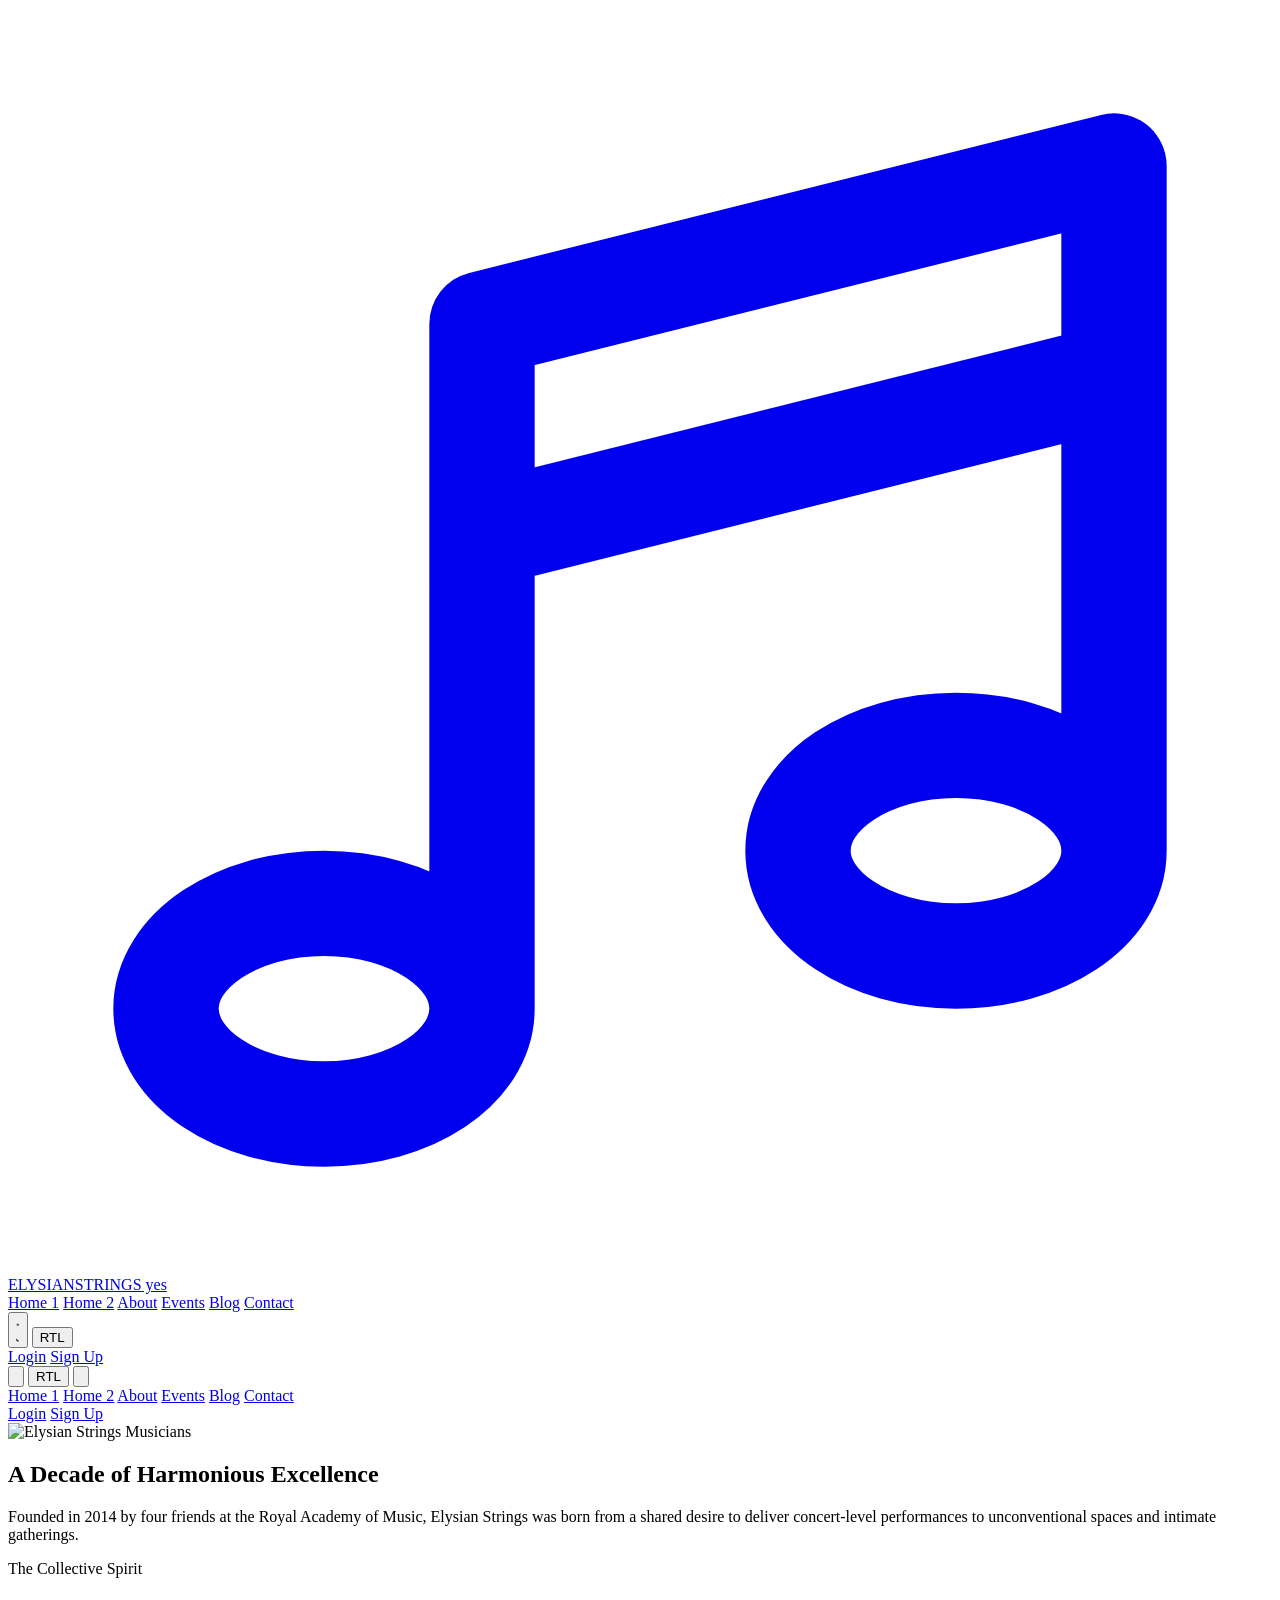
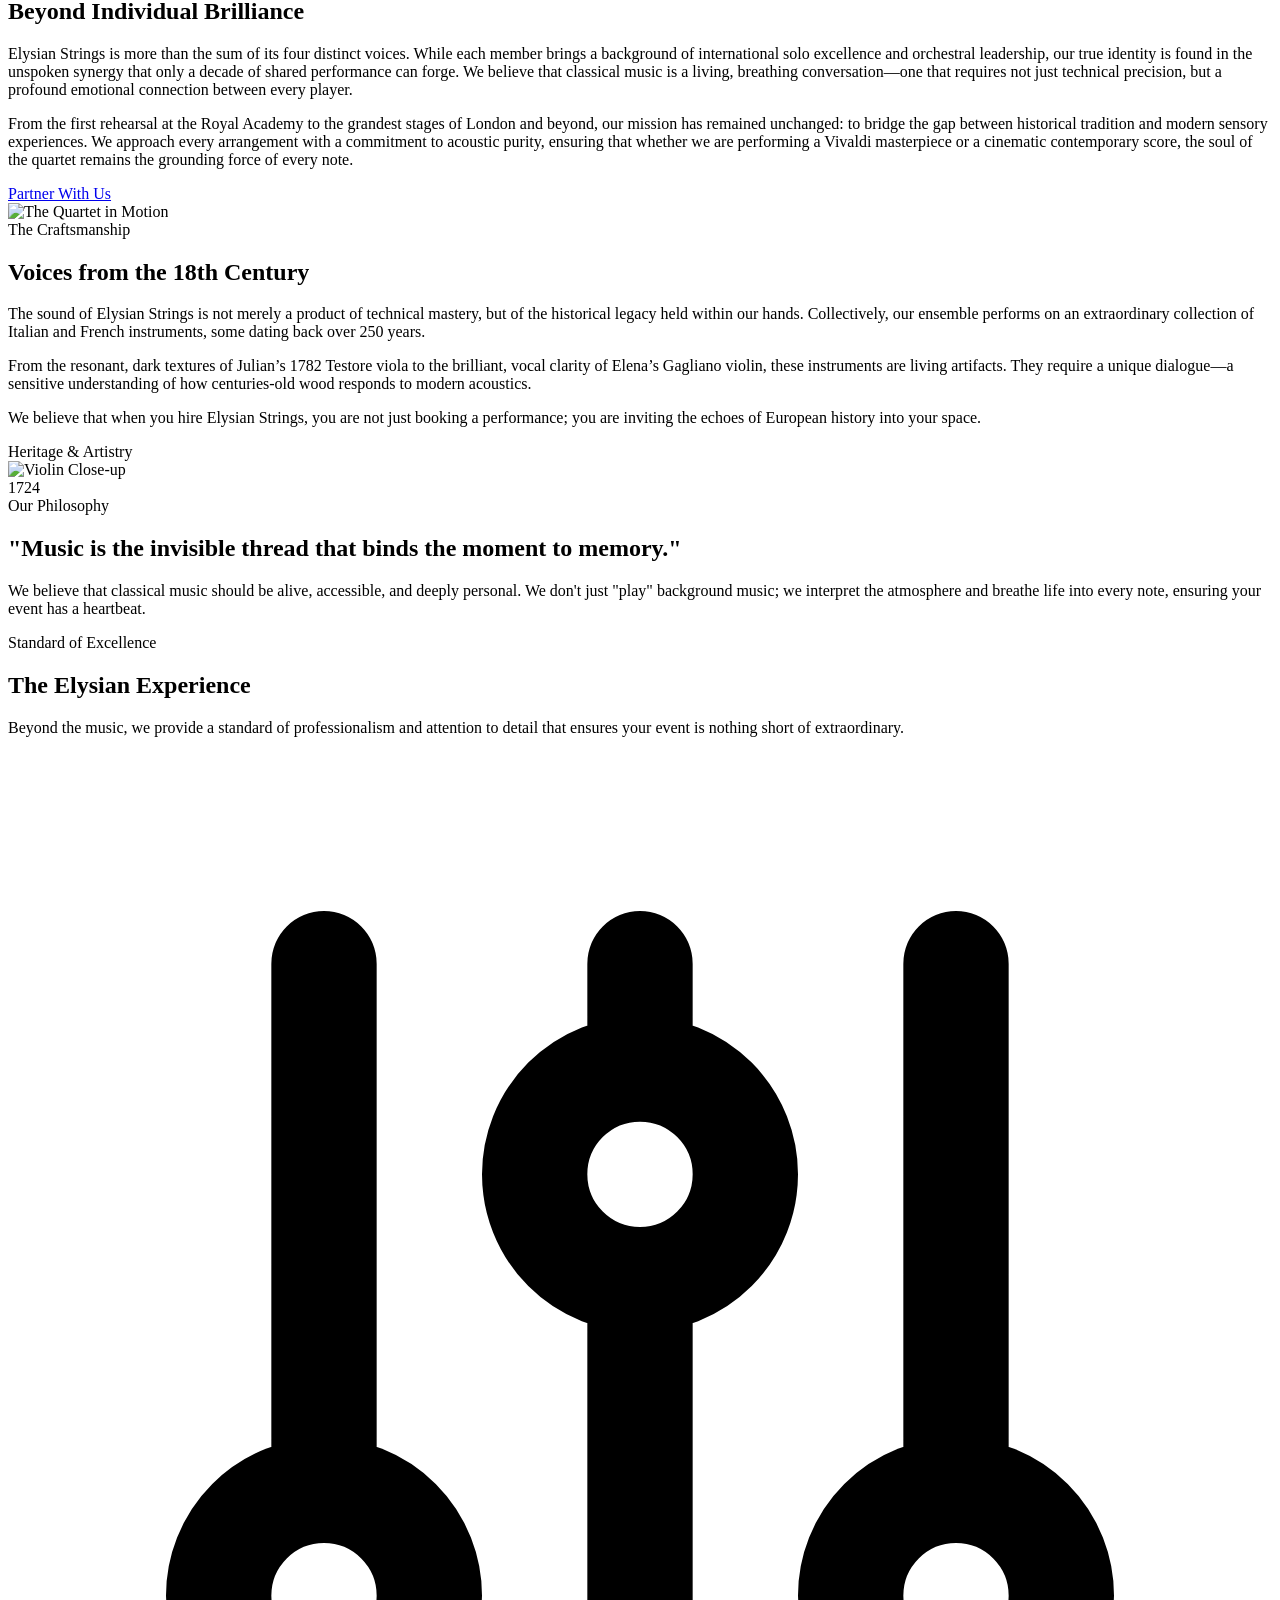
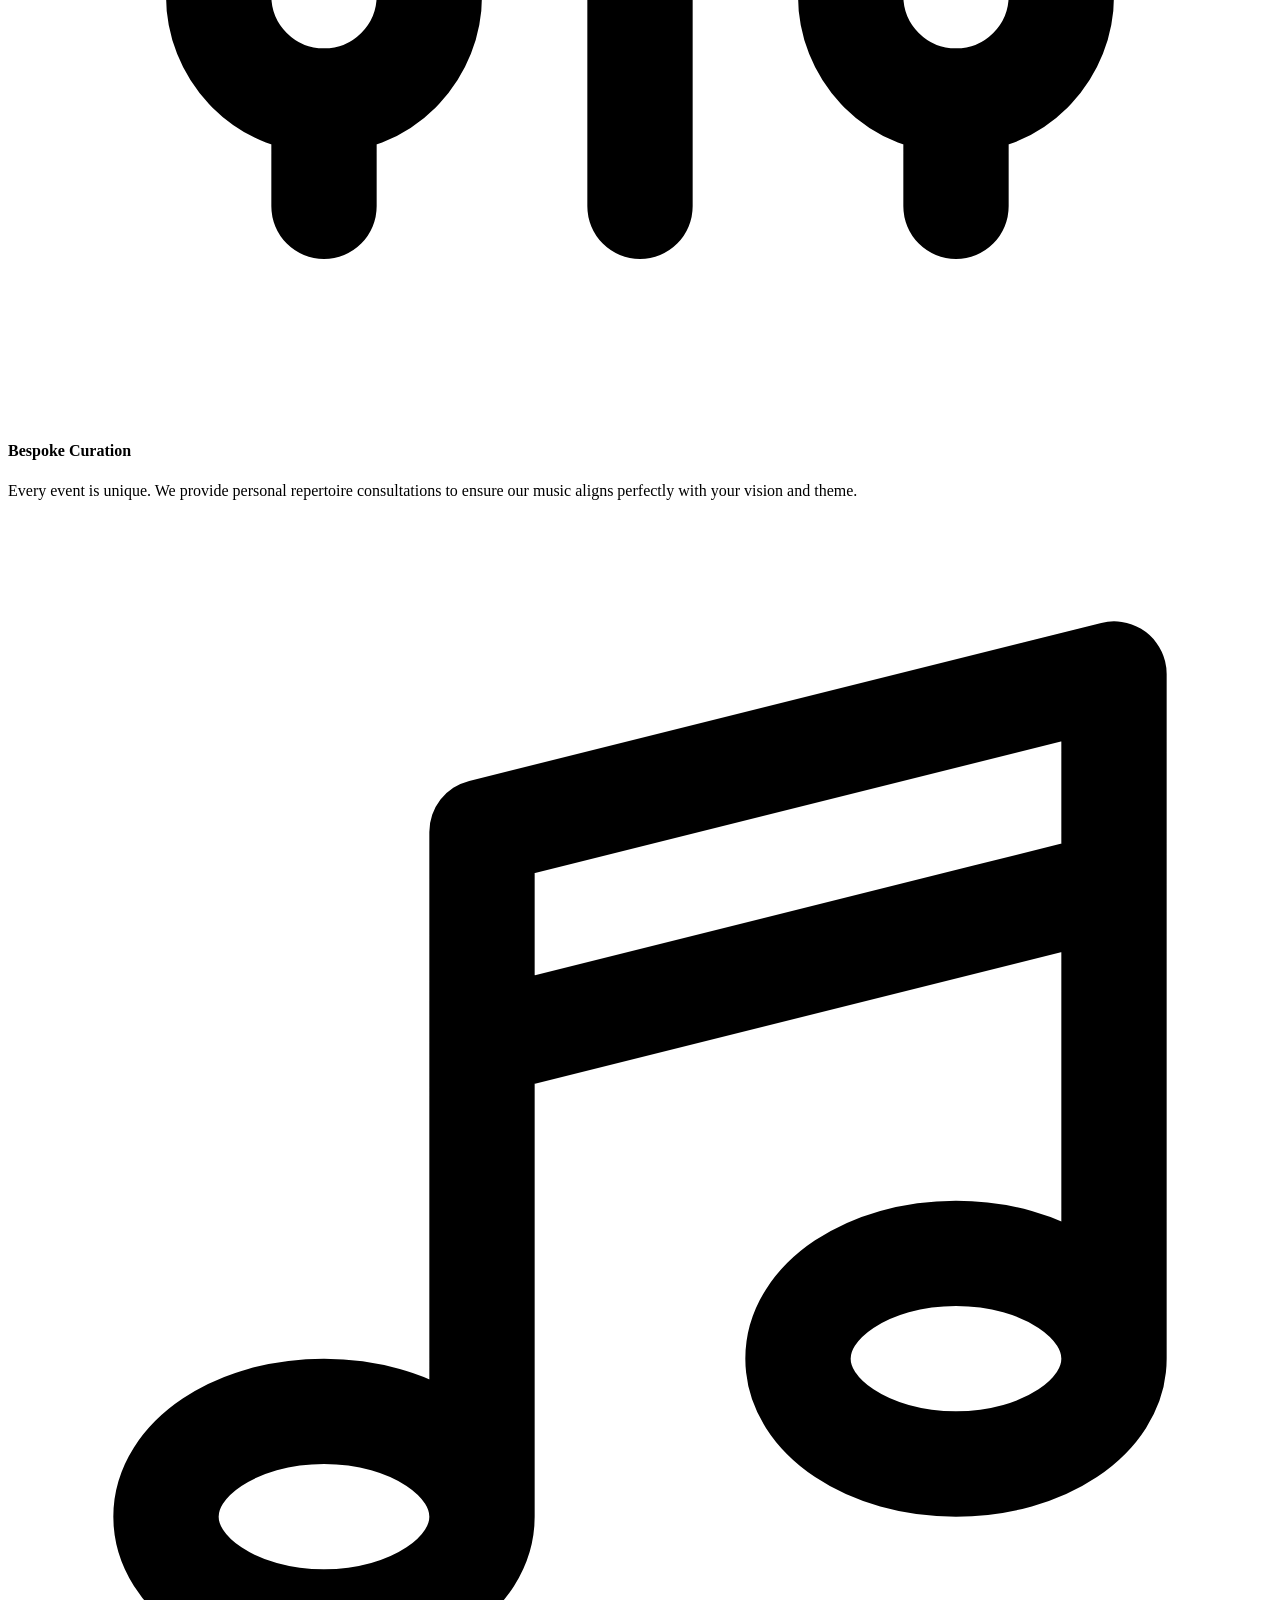
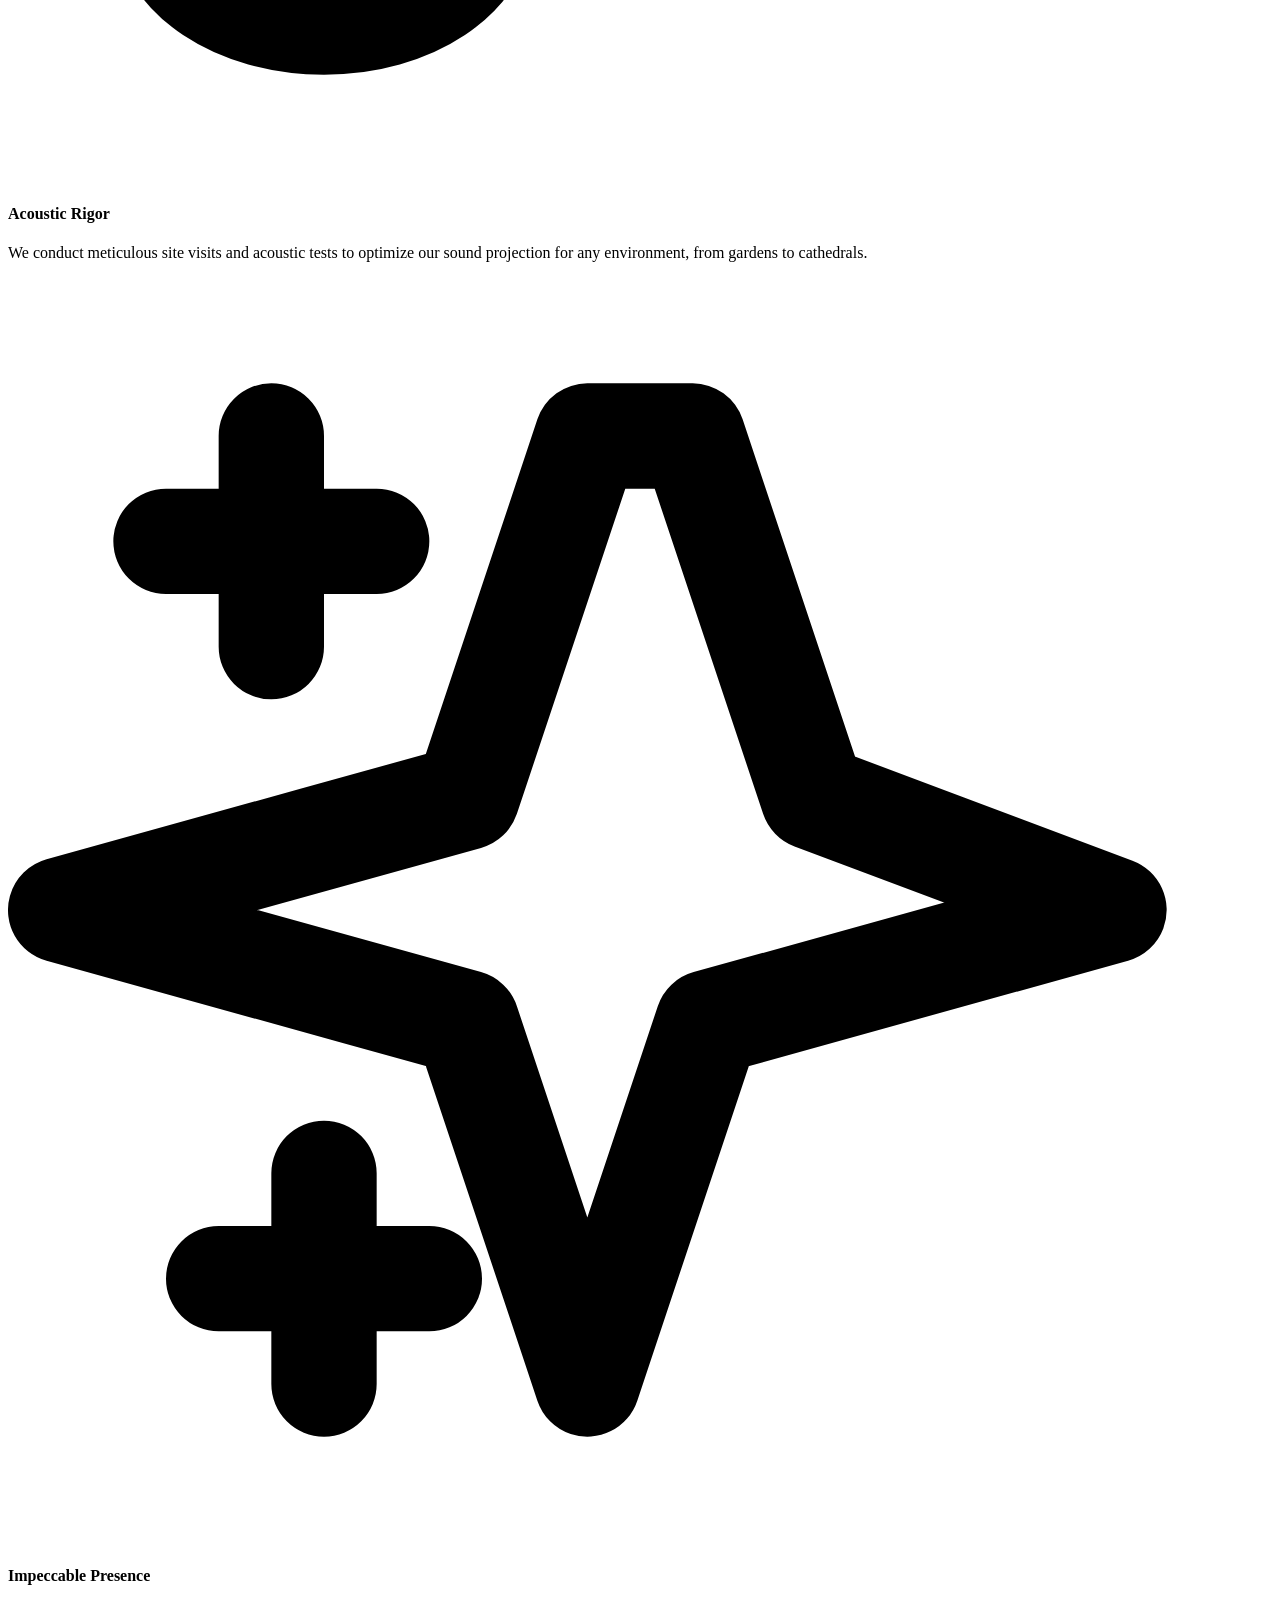
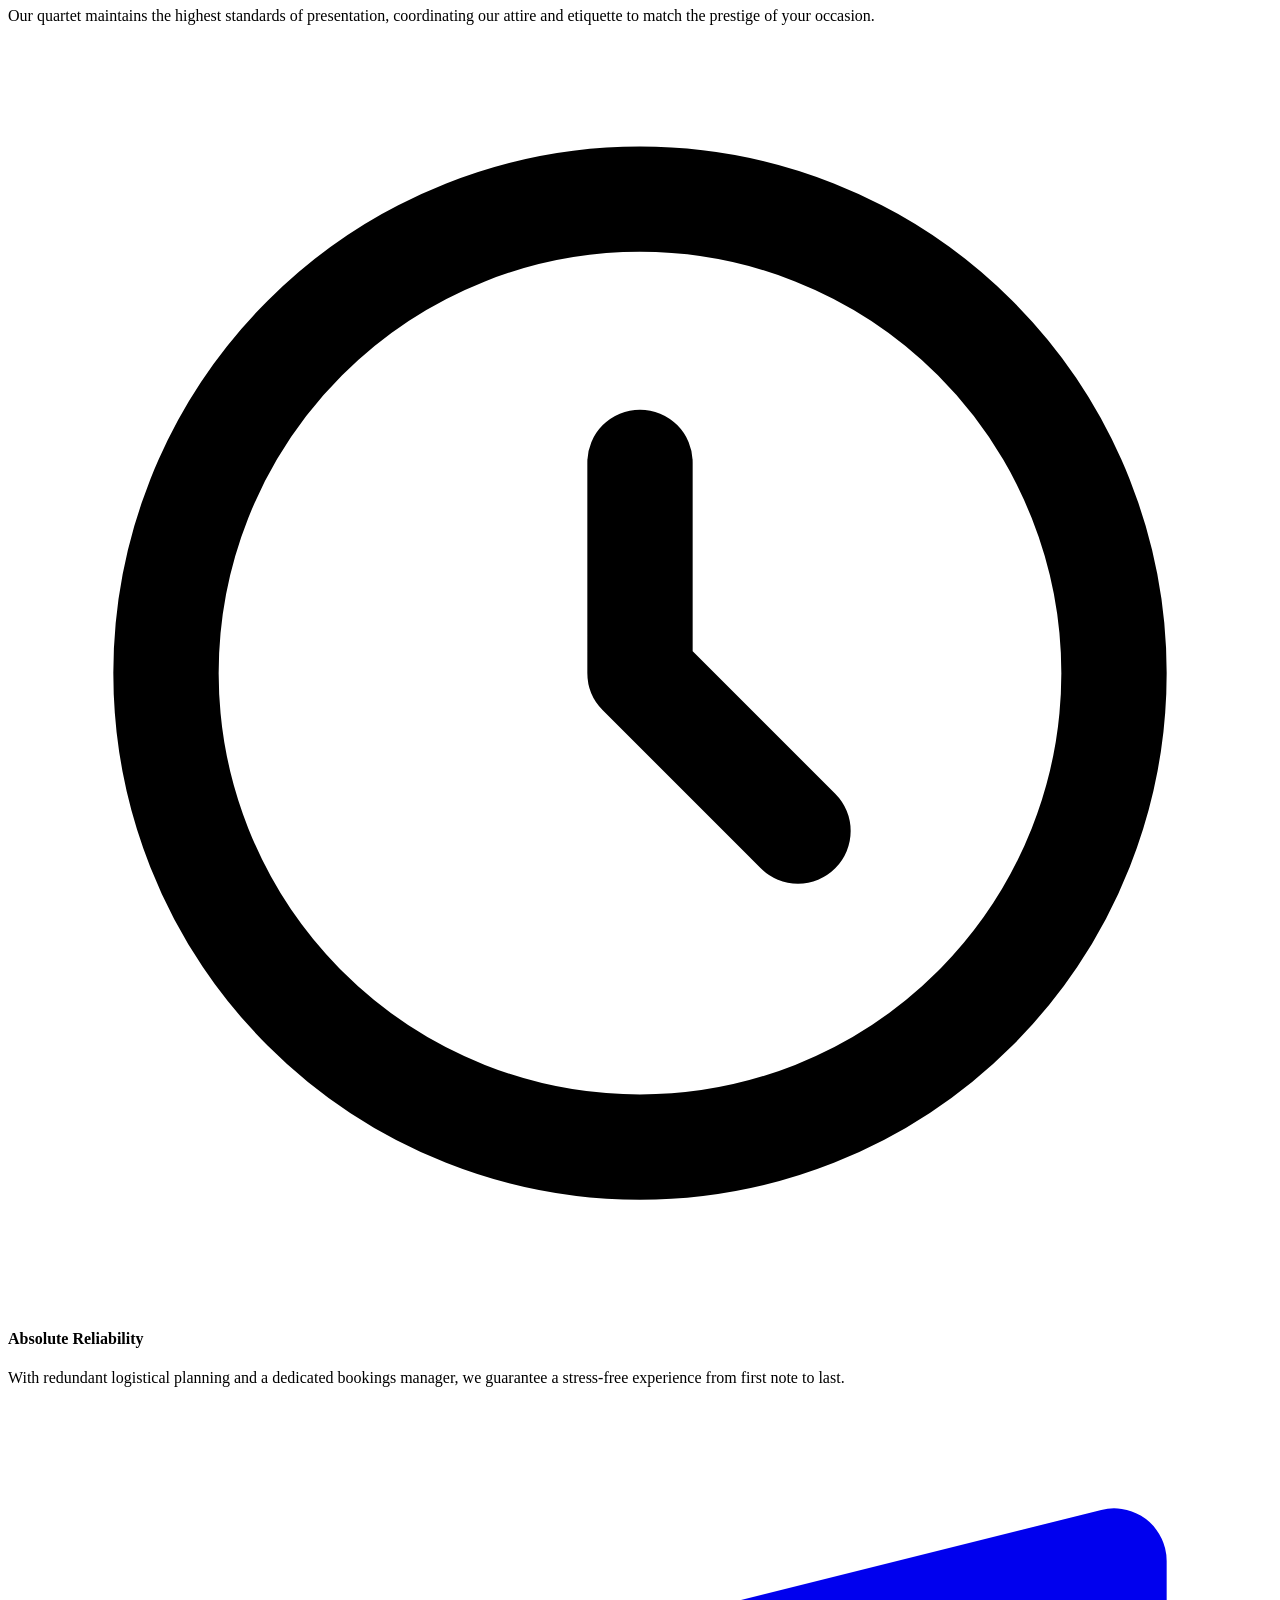
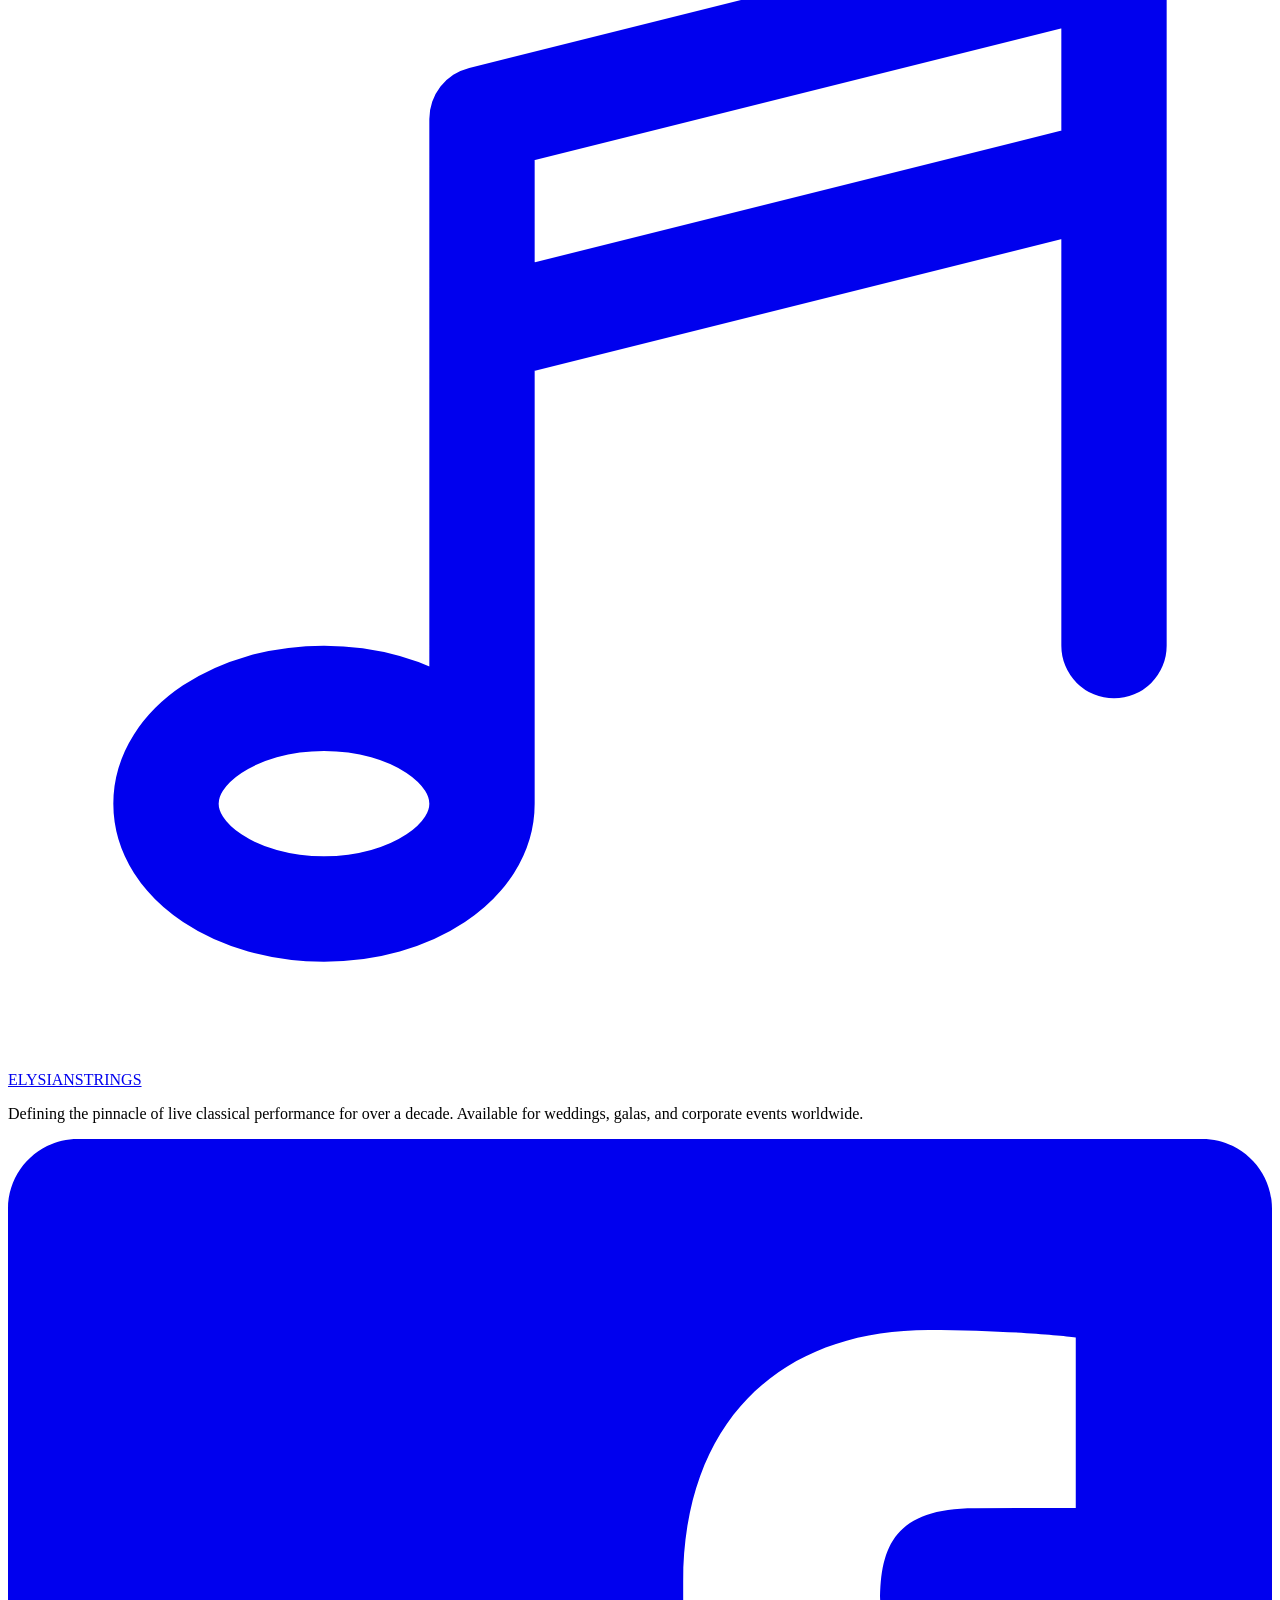
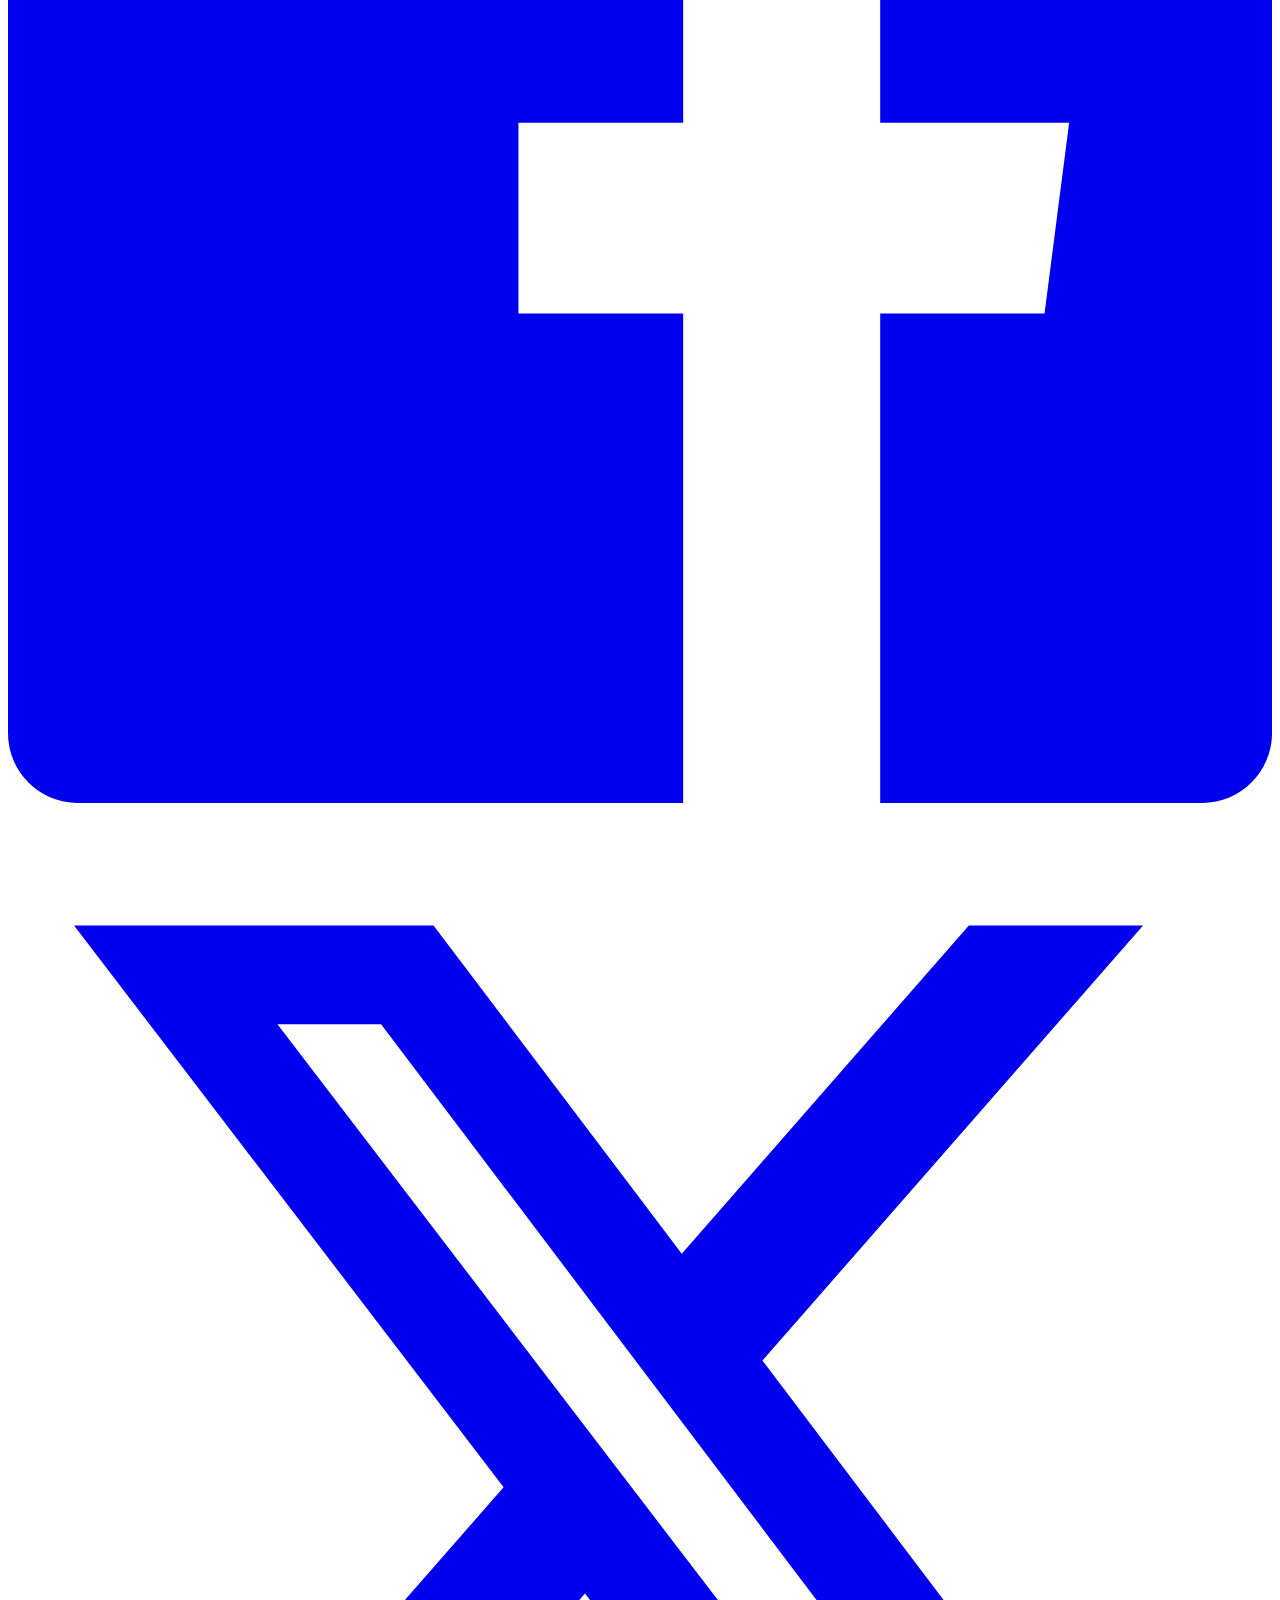
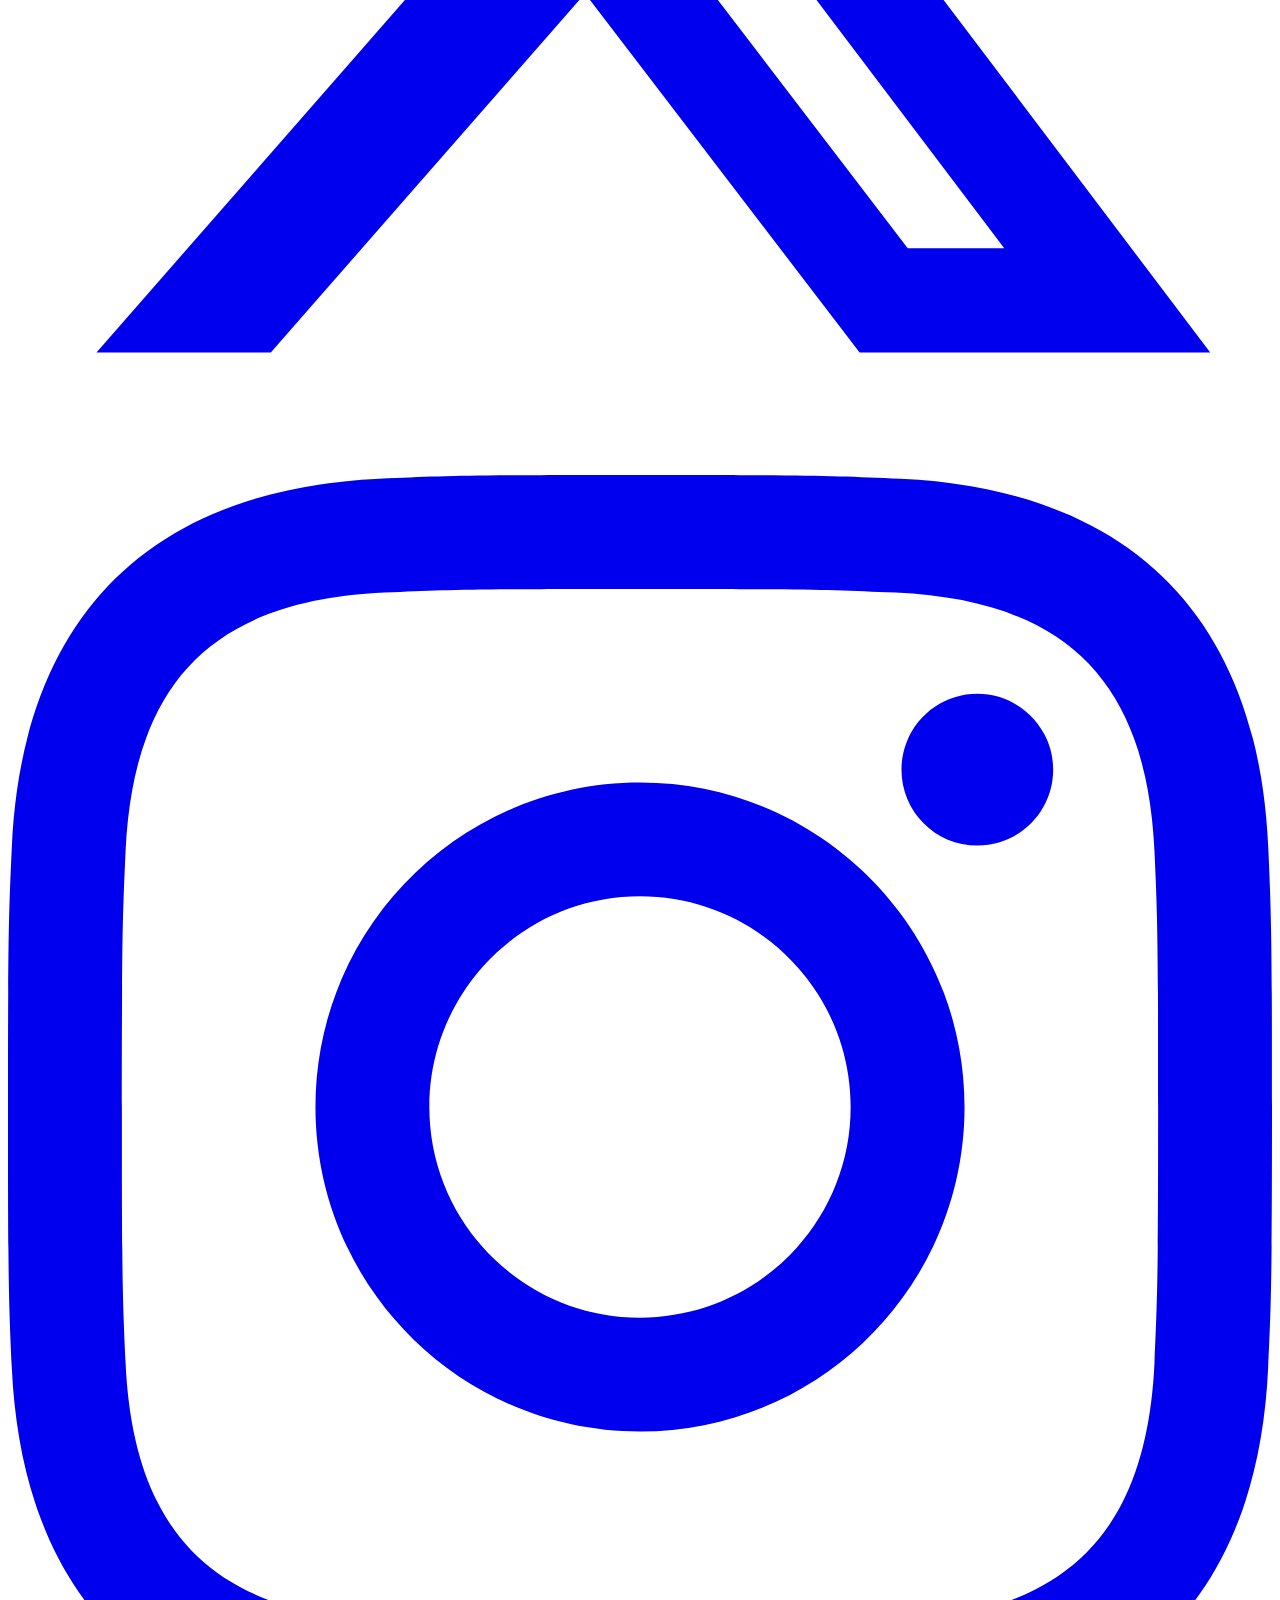
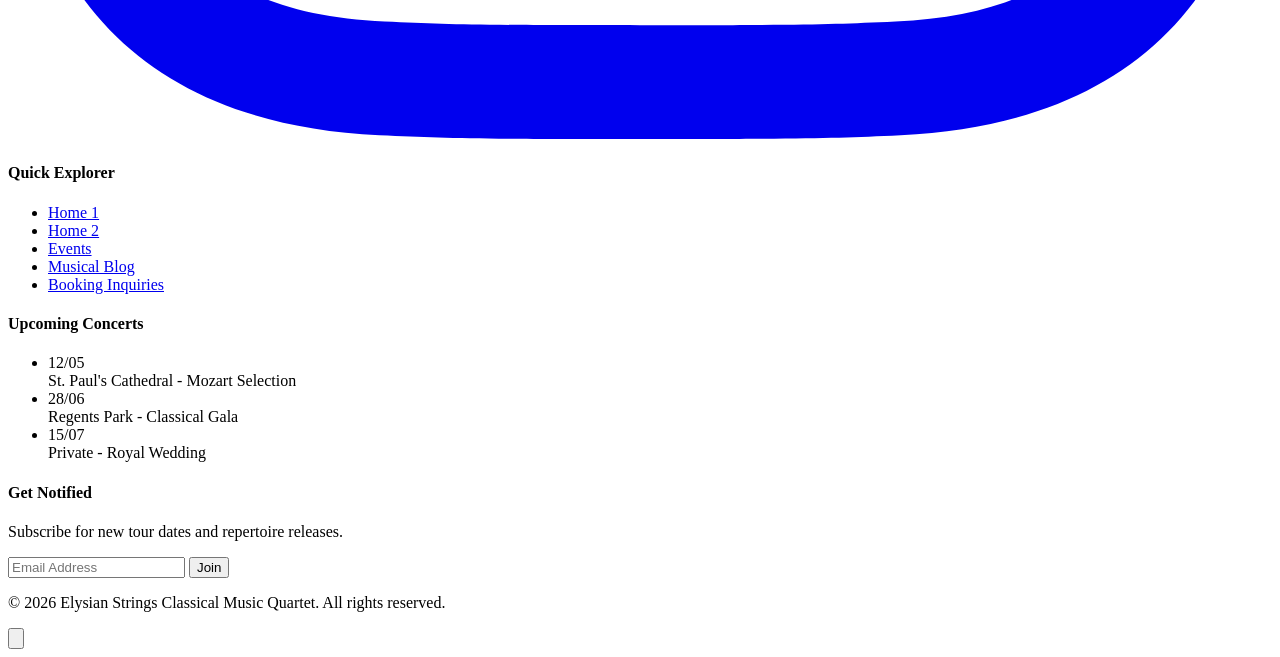
==== commit f9f03cd8: "Update about.html" ====
--- a/about.html
+++ b/about.html
@@ -36,18 +36,18 @@
         <nav class="max-w-7xl mx-auto flex items-center justify-between">
             <a href="index.html" class="flex items-center space-x-1 sm:space-x-2 rtl:space-x-reverse group xl:min-w-[200px]">
                 <div
-                    class="w-7 h-7 sm:w-10 sm:h-10 bg-amber-600 rounded-full flex items-center justify-center transform group-hover:rotate-12 transition-transform shadow-lg shrink-0">
+                    class="w-7 h-7 sm:w-10 sm:h-10 bg-amber-600 rounded-full flex items-center justify-center transform group-hover:rotate-12 transition-transform shadow-lg shrink-0 hover:bg-amber-700 hover:scale-105 hover:shadow-xl hover:shadow-amber-600/40 active:scale-95 transition-all duration-300">
                     <svg class="w-4 h-4 sm:w-6 sm:h-6 text-white" fill="none" stroke="currentColor" viewBox="0 0 24 24">
                          <path stroke-linecap="round" stroke-linejoin="round" stroke-width="2"
                             d="M9 19V6l12-3v13M9 19c0 1.105-1.343 2-3 2s-3-.895-3-2 1.343-2 3-2 3 .895 3 2zm12-3c0 1.105-1.343 2-3 2s-3-.895-3-2 1.343-2 3-2 3 .895 3 2zM9 10l12-3" />
                     </svg>
                 </div>
                 <span class="text-[11px] min-[350px]:text-base sm:text-lg lg:text-2xl font-serif font-bold tracking-tighter sm:tracking-tight text-amber-600 uppercase whitespace-nowrap">ELYSIAN<span
-                        class="text-gray-900 dark:text-gray-100 italic">STRINGS</span></span>
+                        class="text-gray-900 dark:text-gray-100 italic">STRINGS yes </span></span>
             </a>
 
             <!-- Desktop Navigation Links (Centered) -->
-            <div class="hidden xl:flex items-center space-x-8 rtl:space-x-reverse flex-1 justify-center px-4">
+            <div class="hidden xl:flex items-center space-x-6 rtl:space-x-reverse flex-1 justify-center px-4">
                 <a href="index.html" class="nav-link">Home 1</a>
                 <a href="home-2.html" class="nav-link">Home 2</a>
                 <a href="about.html" class="nav-link">About</a>
@@ -59,38 +59,38 @@
             <div
                 class="hidden xl:flex items-center space-x-5 rtl:space-x-reverse xl:min-w-[280px] justify-end border-l border-gray-300 dark:border-gray-700 pl-4 rtl:pl-0 rtl:pr-4">
                 <button id="theme-toggle"
-                    class="p-2 rounded-full bg-gray-200 dark:bg-gray-800 hover:scale-110 transition-transform">
-                    <svg class="hidden dark:block w-5 h-5 text-amber-500" fill="currentColor" viewBox="0 0 20 20">
+                    class="group p-2 rounded-full bg-gray-200 dark:bg-gray-800 hover:bg-amber-600 hover:scale-110 transition-all duration-300 hover:bg-amber-700 hover:scale-105 hover:shadow-xl hover:shadow-amber-600/40 active:scale-95 transition-all duration-300">
+                    <svg class="hidden dark:block w-5 h-5 text-amber-500 group-hover:text-white transition-colors group-hover:text-white transition-colors" fill="currentColor" viewBox="0 0 20 20">
                         <path
                             d="M10 2a1 1 0 011 1v1a1 1 0 11-2 0V3a1 1 0 011-1zm4 8a4 4 0 11-8 0 4 4 0 018 0zm-.464 4.95l.707.707a1 1 0 001.414-1.414l-.707-.707a1 1 0 00-1.414 1.414zm2.12-10.607a1 1 0 010 1.414l-.706.707a1 1 0 11-1.414-1.414l.707-.707a1 1 0 011.414 0zM17 11a1 1 0 100-2h-1a1 1 0 100 2h1zm-7 4a1 1 0 011 1v1a1 1 0 11-2 0v-1a1 1 0 011-1zM5.05 6.464A1 1 0 106.465 5.05l-.708-.707a1 1 0 00-1.414 1.414l.707.707zm1.414 8.486l-.707.707a1 1 0 01-1.414-1.414l.707-.707a1 1 0 011.414 1.414zM4 11a1 1 0 100-2H3a1 1 0 000 2h1z" />
                     </svg>
-                    <svg class="block dark:hidden w-5 h-5 text-gray-700" fill="currentColor" viewBox="0 0 20 20">
+                    <svg class="block dark:hidden w-5 h-5 text-gray-700 group-hover:text-white transition-colors group-hover:text-white transition-colors" fill="currentColor" viewBox="0 0 20 20">
                         <path d="M17.293 13.293A8 8 0 016.707 2.707a8.001 8.001 0 1010.586 10.586z" />
                     </svg>
                 </button>
                 <button id="rtl-toggle"
-                    class="px-3 py-1 text-xs font-bold rounded bg-gray-200 dark:bg-gray-800 hover:bg-amber-600 hover:text-white transition-all uppercase">RTL</button>
+                    class="w-9 h-9 flex-shrink-0 flex items-center justify-center text-[10px] font-bold rounded-full bg-gray-200 dark:bg-gray-800 hover:bg-amber-600 hover:text-white transition-all uppercase hover:bg-amber-700 hover:scale-105 hover:shadow-xl hover:shadow-amber-600/40 active:scale-95 transition-all duration-300">RTL</button>
                 <div class="flex items-center space-x-4 ml-2">
                     <a href="login.html" class="text-sm font-semibold hover:text-amber-600 transition">Login</a>
                     <a href="signup.html"
-                        class="px-5 py-2 text-sm font-semibold text-white bg-amber-600 rounded-full hover:bg-amber-700 transition shadow-lg shadow-amber-600/20 active:scale-95 whitespace-nowrap">Sign
+                        class="px-5 py-2 text-sm font-semibold text-white bg-amber-600 rounded-full hover:bg-amber-700 transition shadow-lg shadow-amber-600/20 active:scale-95 whitespace-nowrap hover:bg-amber-700 hover:scale-105 hover:shadow-xl hover:shadow-amber-600/40 active:scale-95 transition-all duration-300">Sign
                         Up</a>
                 </div>
             </div>
 
 
-            <div class="xl:hidden flex items-center space-x-1 sm:space-x-2 rtl:space-x-reverse shrink-0">
+            <div class="xl:hidden flex items-center gap-3 sm:gap-4 shrink-0">
                 <button id="theme-toggle-mobile"
-                    class="p-1 sm:p-2 rounded-full bg-gray-200 dark:bg-gray-800 transition-transform active:scale-90 flex-shrink-0">
-                    <svg class="w-5 h-5 text-amber-500" fill="currentColor" viewBox="0 0 20 20">
+                    class="group p-1 sm:p-2 rounded-full bg-gray-200 dark:bg-gray-800 hover:bg-amber-600 transition-all active:scale-90 flex-shrink-0 hover:bg-amber-700 hover:scale-105 hover:shadow-xl hover:shadow-amber-600/40 active:scale-95 transition-all duration-300">
+                    <svg class="w-5 h-5 text-amber-500 group-hover:text-white transition-colors" fill="currentColor" viewBox="0 0 20 20">
                         <path
                             d="M10 2a1 1 0 011 1v1a1 1 0 11-2 0V3a1 1 0 011-1zm4 8a4 4 0 11-8 0 4 4 0 018 0zm-.464 4.95l.707.707a1 1 0 001.414-1.414l-.707-.707a1 1 0 00-1.414 1.414zm2.12-10.607a1 1 0 010 1.414l-.706.707a1 1 0 11-1.414-1.414l.707-.707a1 1 0 011.414 0zM17 11a1 1 0 100-2h-1a1 1 0 100 2h1zm-7 4a1 1 0 011 1v1a1 1 0 11-2 0v-1a1 1-0 011-1zM5.05 6.464A1 1 0 106.465 5.05l-.708-.707a1 1 0 00-1.414 1.414l.707.707zm1.414 8.486l-.707.707a1 1 0 01-1.414-1.414l.707-.707a1 1 0 011.414 1.414zM4 11a1 1 0 100-2H3a1 1 0 000 2h1z" />
                     </svg>
                 </button>
                 <button id="rtl-toggle-mobile"
-                    class="px-1.5 py-1 text-[10px] font-bold rounded bg-gray-200 dark:bg-gray-800 text-gray-700 dark:text-gray-300 active:scale-90 transition-transform flex-shrink-0">RTL</button>
+                    class="w-8 h-8 flex items-center justify-center text-[9px] font-bold rounded-full bg-gray-200 dark:bg-gray-800 hover:bg-amber-600 hover:text-white text-gray-700 group-hover:text-white transition-colors dark:text-gray-300 active:scale-90 transition-all flex-shrink-0 uppercase hover:bg-amber-700 hover:scale-105 hover:shadow-xl hover:shadow-amber-600/40 active:scale-95 transition-all duration-300">RTL</button>
                 <button id="menu-toggle"
-                    class="p-1.5 sm:p-2 bg-amber-600 text-white rounded-xl shadow-lg shadow-amber-600/20 active:scale-90 transition-transform flex items-center justify-center shrink-0">
+                    class="p-1.5 sm:p-2 bg-amber-600 text-white rounded-xl shadow-lg shadow-amber-600/20 active:scale-90 transition-transform flex items-center justify-center shrink-0 hover:bg-amber-700 hover:scale-105 hover:shadow-xl hover:shadow-amber-600/40 active:scale-95 transition-all duration-300">
                     <svg id="menu-icon" class="w-6 h-6" fill="none" stroke="currentColor" viewBox="0 0 24 24">
                         <path stroke-linecap="round" stroke-linejoin="round" stroke-width="2"
                             d="M4 6h16M4 12h16M4 18h16" />
@@ -99,17 +99,17 @@
             </div>
         </nav>
         <div id="mobile-menu"
-            class="hidden absolute top-full left-0 w-full bg-white dark:bg-gray-900 shadow-xl xl:hidden flex-col items-center py-8 space-y-6 animate-fade-up">
-            <a href="index.html" class="text-lg font-semibold nav-link">Home 1</a>
-            <a href="home-2.html" class="text-lg font-semibold nav-link">Home 2</a>
-            <a href="about.html" class="text-lg font-semibold nav-link">About</a>
-            <a href="events.html" class="text-lg font-semibold nav-link">Events</a>
-            <a href="blog.html" class="text-lg font-semibold nav-link">Blog</a>
-            <a href="contact.html" class="text-lg font-semibold nav-link">Contact</a>
+            class="hidden absolute top-full left-0 w-full bg-white dark:bg-gray-900 shadow-xl xl:hidden flex-col items-center py-8 space-y-6 animate-fade-up max-h-[calc(100vh-5rem)] overflow-y-auto">
+            <a href="index.html" class="text-lg font-semibold nav-link hover:bg-amber-600/10 hover:text-amber-600 py-3 rounded-xl w-[90%] text-center transition-all">Home 1</a>
+            <a href="home-2.html" class="text-lg font-semibold nav-link hover:bg-amber-600/10 hover:text-amber-600 py-3 rounded-xl w-[90%] text-center transition-all">Home 2</a>
+            <a href="about.html" class="text-lg font-semibold nav-link hover:bg-amber-600/10 hover:text-amber-600 py-3 rounded-xl w-[90%] text-center transition-all">About</a>
+            <a href="events.html" class="text-lg font-semibold nav-link hover:bg-amber-600/10 hover:text-amber-600 py-3 rounded-xl w-[90%] text-center transition-all">Events</a>
+            <a href="blog.html" class="text-lg font-semibold nav-link hover:bg-amber-600/10 hover:text-amber-600 py-3 rounded-xl w-[90%] text-center transition-all">Blog</a>
+            <a href="contact.html" class="text-lg font-semibold nav-link hover:bg-amber-600/10 hover:text-amber-600 py-3 rounded-xl w-[90%] text-center transition-all">Contact</a>
             <div class="flex flex-col items-center space-y-4 w-full px-8 pb-4">
-                <a href="login.html" class="text-lg font-semibold hover:text-amber-600 transition">Login</a>
+                <a href="login.html" class="text-lg font-semibold nav-link hover:bg-amber-600/10 py-3 rounded-xl w-[90%] text-center transition-all">Login</a>
                 <a href="signup.html"
-                    class="w-full text-center px-8 py-4 bg-amber-600 text-white rounded-full font-bold shadow-lg shadow-amber-600/20 active:scale-95 transition-all">Sign
+                    class="w-full text-center px-8 py-4 bg-amber-600 text-white rounded-full font-bold shadow-lg shadow-amber-600/20 active:scale-95 transition-all hover:bg-amber-700 hover:scale-105 hover:shadow-xl hover:shadow-amber-600/40 active:scale-95 transition-all duration-300">Sign
                     Up</a>
             </div>
         </div>
@@ -118,26 +118,27 @@
     <main class="pt-20">
         <!-- Section 1: Hero - Founder's Vision -->
         <section
-            class="relative min-h-[70vh] flex items-center justify-center px-6 md:px-12 bg-dark-950 text-white text-center overflow-hidden">
+            class="relative min-h-[70vh] flex items-center justify-center px-6 md:px-12 bg-black text-white text-center overflow-hidden">
             <!-- Cinematic Hero Background -->
             <div class="absolute inset-0 z-0">
                 <img src="https://images.unsplash.com/photo-1514119412350-e174d90d280e?auto=format&fit=crop&q=80&w=2070"
-                    alt="Elysian Strings Musicians" class="w-full h-full object-cover opacity-70">
-                <div class="absolute inset-0 bg-gradient-to-b from-black/80 via-transparent to-dark-950"></div>
+                    alt="Elysian Strings Musicians" class="w-full h-full object-cover opacity-50 grayscale-[20%]">
+                <div class="absolute inset-0 bg-gradient-to-b from-black/95 via-black/40 to-black/95"></div>
+                <div class="absolute inset-0 bg-black/40"></div>
             </div>
 
             <div class="max-w-4xl mx-auto space-y-8 relative z-10 animate-fade-up">
-                <h1 class="text-5xl md:text-7xl lg:text-8xl font-serif leading-tight">A Decade of <span
-                        class="text-amber-500 italic">Harmonious</span> Excellence</h1>
-                <p class="text-xl text-gray-300 leading-relaxed font-sans max-w-2xl mx-auto">Founded in 2014 by four
+                <h1 class="text-4xl md:text-5xl lg:text-6xl font-serif leading-tight text-white drop-shadow-[0_10px_10px_rgba(0,0,0,0.8)]">A Decade of <span
+                        class="text-amber-500 group-hover:text-white transition-colors italic drop-shadow-lg">Harmonious</span> Excellence</h1>
+                <p class="text-xl text-white font-medium leading-relaxed font-sans max-w-2xl mx-auto drop-shadow-[0_4px_4px_rgba(0,0,0,0.8)]">Founded in 2014 by four
                     friends at the Royal Academy of Music, Elysian Strings was born from a shared desire to deliver
                     concert-level performances to unconventional spaces and intimate gatherings.</p>
-                <div class="w-24 h-1 bg-amber-600 mx-auto"></div>
+                <div class="w-24 h-1 bg-amber-600 mx-auto hover:bg-amber-700 hover:scale-105 hover:shadow-xl hover:shadow-amber-600/40 active:scale-95 transition-all duration-300"></div>
             </div>
 
             <!-- Decorative elements -->
-            <div class="absolute -top-10 -left-10 w-64 h-64 bg-amber-600/10 rounded-full blur-3xl"></div>
-            <div class="absolute -bottom-10 -right-10 w-64 h-64 bg-amber-600/10 rounded-full blur-3xl"></div>
+            <div class="absolute -top-10 -left-10 w-64 h-64 bg-amber-600/10 rounded-full blur-3xl hover:bg-amber-700 hover:scale-105 hover:shadow-xl hover:shadow-amber-600/40 active:scale-95 transition-all duration-300"></div>
+            <div class="absolute -bottom-10 -right-10 w-64 h-64 bg-amber-600/10 rounded-full blur-3xl hover:bg-amber-700 hover:scale-105 hover:shadow-xl hover:shadow-amber-600/40 active:scale-95 transition-all duration-300"></div>
         </section>
 
         <!-- Section 2: Collective Artistry -->
@@ -145,7 +146,7 @@
             <div class="max-w-7xl mx-auto flex flex-col lg:flex-row items-center gap-20">
                 <div class="lg:w-1/2 space-y-10 animate-fade-up">
                     <span class="text-amber-600 font-bold uppercase tracking-[0.4em] text-xs">The Collective Spirit</span>
-                    <h2 class="text-5xl md:text-7xl font-serif leading-tight">Beyond Individual <span class="italic text-gray-400">Brilliance</span></h2>
+                    <h2 class="text-3xl md:text-5xl font-serif leading-tight">Beyond Individual <span class="italic text-gray-400">Brilliance</span></h2>
                     
                     <div class="space-y-8 text-lg text-gray-600 dark:text-gray-400 font-sans leading-relaxed">
                         <p>Elysian Strings is more than the sum of its four distinct voices. While each member brings a background of international solo excellence and orchestral leadership, our true identity is found in the unspoken synergy that only a decade of shared performance can forge. We believe that classical music is a living, breathing conversation—one that requires not just technical precision, but a profound emotional connection between every player.</p>
@@ -155,7 +156,7 @@
 
                     <div class="pt-6">
                         <a href="contact.html" class="inline-flex items-center gap-4 group">
-                            <span class="w-12 h-px bg-amber-600 transition-all group-hover:w-20"></span>
+                            <span class="w-12 h-px bg-amber-600 transition-all group-hover:w-20 hover:bg-amber-700 hover:scale-105 hover:shadow-xl hover:shadow-amber-600/40 active:scale-95 transition-all duration-300"></span>
                             <span class="text-sm font-bold uppercase tracking-widest hover:text-amber-600 transition-colors">Partner With Us</span>
                         </a>
                     </div>
@@ -163,11 +164,11 @@
 
                 <div class="lg:w-1/2 relative">
                     <div class="overflow-hidden rounded-[3.5rem] shadow-2xl shadow-amber-900/10 relative z-10">
-                        <img src="https://images.pexels.com/photos/462442/pexels-photo-462442.jpeg" alt="The Quartet in Motion" class="w-full h-[650px] object-cover hover:scale-105 transition-transform duration-1000">
+                        <img src="https://images.pexels.com/photos/462442/pexels-photo-462442.jpeg" alt="The Quartet in Motion" class="w-full h-auto lg:h-[650px] object-cover hover:scale-105 transition-transform duration-1000">
                     </div>
                     <!-- Decorative back elements -->
                     <div class="absolute -top-12 -right-12 w-48 h-48 border border-amber-600/20 rounded-full"></div>
-                    <div class="absolute -bottom-20 -left-20 w-80 h-80 bg-amber-600/5 rounded-full blur-3xl"></div>
+                    <div class="absolute -bottom-20 -left-20 w-80 h-80 bg-amber-600/5 rounded-full blur-3xl hover:bg-amber-700 hover:scale-105 hover:shadow-xl hover:shadow-amber-600/40 active:scale-95 transition-all duration-300"></div>
                 </div>
             </div>
         </section>
@@ -179,7 +180,7 @@
                     <div class="space-y-6">
                         <span class="text-amber-600 font-bold uppercase tracking-[0.4em] text-xs block">The
                             Craftsmanship</span>
-                        <h2 class="text-5xl md:text-8xl font-serif leading-tight">Voices from the <span
+                        <h2 class="text-3xl md:text-5xl font-serif leading-tight">Voices from the <span
                                 class="italic text-gray-400">18th Century</span></h2>
                     </div>
                     <div
@@ -199,7 +200,7 @@
                         <div
                             class="inline-flex items-center gap-4 text-amber-600 font-bold uppercase tracking-widest text-sm border-b-2 border-amber-600/20 pb-2 hover:border-amber-600 transition-colors cursor-default">
                             <span>Heritage & Artistry</span>
-                            <div class="w-12 h-[1px] bg-amber-600"></div>
+                            <div class="w-12 h-[1px] bg-amber-600 hover:bg-amber-700 hover:scale-105 hover:shadow-xl hover:shadow-amber-600/40 active:scale-95 transition-all duration-300"></div>
                         </div>
                     </div>
                 </div>
@@ -228,7 +229,7 @@
             <div class="max-w-3xl mx-auto space-y-8">
                 <span class="text-amber-600 font-bold uppercase tracking-widest text-sm">Our Philosophy</span>
                 <h2 class="text-4xl md:text-6xl font-serif italic text-white/90">"Music is the <span
-                        class="text-amber-500">invisible thread</span> that binds the moment to memory."</h2>
+                        class="text-amber-500 group-hover:text-white transition-colors">invisible thread</span> that binds the moment to memory."</h2>
                 <p class="text-gray-400 text-lg leading-relaxed">We believe that classical music should be alive,
                     accessible, and deeply personal. We don't just "play" background music; we interpret the atmosphere
                     and breathe life into every note, ensuring your event has a heartbeat.</p>
@@ -240,14 +241,14 @@
             <div class="max-w-7xl mx-auto space-y-20">
                 <div class="text-center max-w-3xl mx-auto space-y-6">
                     <span class="text-amber-600 font-bold uppercase tracking-[0.4em] text-xs block animate-fade-up">Standard of Excellence</span>
-                    <h2 class="text-5xl md:text-7xl font-serif animate-fade-up" style="animation-delay: 0.1s;">The <span class="italic text-amber-600">Elysian</span> Experience</h2>
+                    <h2 class="text-3xl md:text-5xl font-serif animate-fade-up" style="animation-delay: 0.1s;">The <span class="italic text-amber-600">Elysian</span> Experience</h2>
                     <p class="text-gray-500 dark:text-gray-400 text-xl leading-relaxed animate-fade-up" style="animation-delay: 0.2s;">Beyond the music, we provide a standard of professionalism and attention to detail that ensures your event is nothing short of extraordinary.</p>
                 </div>
 
                 <div class="grid grid-cols-1 md:grid-cols-2 lg:grid-cols-4 gap-8">
                     <!-- Standard 1 -->
                     <div class="p-10 bg-white dark:bg-gray-800 rounded-[3rem] shadow-xl border border-gray-100 dark:border-white/5 hover:border-amber-600/30 transition-all duration-500 group flex flex-col items-center text-center">
-                        <div class="w-16 h-16 bg-amber-600/10 rounded-2xl flex items-center justify-center text-amber-600 mb-8 transform group-hover:rotate-6 transition-transform mx-auto">
+                        <div class="w-16 h-16 bg-amber-600/10 rounded-2xl flex items-center justify-center text-amber-600 mb-8 transform group-hover:rotate-6 transition-transform mx-auto hover:bg-amber-700 hover:scale-105 hover:shadow-xl hover:shadow-amber-600/40 active:scale-95 transition-all duration-300">
                             <svg class="w-8 h-8" fill="none" stroke="currentColor" viewBox="0 0 24 24"><path stroke-linecap="round" stroke-linejoin="round" stroke-width="2" d="M12 6V4m0 2a2 2 0 100 4m0-4a2 2 0 110 4m-6 8a2 2 0 100-4m0 4a2 2 0 110-4m0 4v2m0-6V4m6 6v10m6-2a2 2 0 100-4m0 4a2 2 0 110-4m0 4v2m0-6V4"/></svg>
                         </div>
                         <h4 class="text-2xl font-serif font-bold mb-4">Bespoke Curation</h4>
@@ -256,7 +257,7 @@
 
                     <!-- Standard 2 -->
                     <div class="p-10 bg-white dark:bg-gray-800 rounded-[3rem] shadow-xl border border-gray-100 dark:border-white/5 hover:border-amber-600/30 transition-all duration-500 group flex flex-col items-center text-center">
-                        <div class="w-16 h-16 bg-amber-600/10 rounded-2xl flex items-center justify-center text-amber-600 mb-8 transform group-hover:rotate-6 transition-transform mx-auto">
+                        <div class="w-16 h-16 bg-amber-600/10 rounded-2xl flex items-center justify-center text-amber-600 mb-8 transform group-hover:rotate-6 transition-transform mx-auto hover:bg-amber-700 hover:scale-105 hover:shadow-xl hover:shadow-amber-600/40 active:scale-95 transition-all duration-300">
                             <svg class="w-8 h-8" fill="none" stroke="currentColor" viewBox="0 0 24 24"><path stroke-linecap="round" stroke-linejoin="round" stroke-width="2" d="M9 19V6l12-3v13M9 19c0 1.105-1.343 2-3 2s-3-.895-3-2 1.343-2 3-2 3 .895 3 2zm12-3c0 1.105-1.343 2-3 2s-3-.895-3-2 1.343-2 3-2 3 .895 3 2zM9 10l12-3"/></svg>
                         </div>
                         <h4 class="text-2xl font-serif font-bold mb-4">Acoustic Rigor</h4>
@@ -265,7 +266,7 @@
 
                     <!-- Standard 3 -->
                     <div class="p-10 bg-white dark:bg-gray-800 rounded-[3rem] shadow-xl border border-gray-100 dark:border-white/5 hover:border-amber-600/30 transition-all duration-500 group flex flex-col items-center text-center">
-                        <div class="w-16 h-16 bg-amber-600/10 rounded-2xl flex items-center justify-center text-amber-600 mb-8 transform group-hover:rotate-6 transition-transform mx-auto">
+                        <div class="w-16 h-16 bg-amber-600/10 rounded-2xl flex items-center justify-center text-amber-600 mb-8 transform group-hover:rotate-6 transition-transform mx-auto hover:bg-amber-700 hover:scale-105 hover:shadow-xl hover:shadow-amber-600/40 active:scale-95 transition-all duration-300">
                             <svg class="w-8 h-8" fill="none" stroke="currentColor" viewBox="0 0 24 24"><path stroke-linecap="round" stroke-linejoin="round" stroke-width="2" d="M5 3v4M3 5h4M6 17v4m-2-2h4m5-16l2.286 6.857L21 12l-7.714 2.143L11 21l-2.286-6.857L1 12l7.714-2.143L11 3z"/></svg>
                         </div>
                         <h4 class="text-2xl font-serif font-bold mb-4">Impeccable Presence</h4>
@@ -274,7 +275,7 @@
 
                     <!-- Standard 4 -->
                     <div class="p-10 bg-white dark:bg-gray-800 rounded-[3rem] shadow-xl border border-gray-100 dark:border-white/5 hover:border-amber-600/30 transition-all duration-500 group flex flex-col items-center text-center">
-                        <div class="w-16 h-16 bg-amber-600/10 rounded-2xl flex items-center justify-center text-amber-600 mb-8 transform group-hover:rotate-6 transition-transform mx-auto">
+                        <div class="w-16 h-16 bg-amber-600/10 rounded-2xl flex items-center justify-center text-amber-600 mb-8 transform group-hover:rotate-6 transition-transform mx-auto hover:bg-amber-700 hover:scale-105 hover:shadow-xl hover:shadow-amber-600/40 active:scale-95 transition-all duration-300">
                             <svg class="w-8 h-8" fill="none" stroke="currentColor" viewBox="0 0 24 24"><path stroke-linecap="round" stroke-linejoin="round" stroke-width="2" d="M12 8v4l3 3m6-3a9 9 0 11-18 0 9 9 0 0118 0z"/></svg>
                         </div>
                         <h4 class="text-2xl font-serif font-bold mb-4">Absolute Reliability</h4>
@@ -292,33 +293,33 @@
             <!-- Brand -->
             <div class="space-y-6">
                 <a href="index.html" class="flex items-center space-x-2 rtl:space-x-reverse">
-                    <div class="w-10 h-10 bg-amber-600 rounded-full flex items-center justify-center">
+                    <div class="w-10 h-10 bg-amber-600 rounded-full flex items-center justify-center hover:bg-amber-700 hover:scale-105 hover:shadow-xl hover:shadow-amber-600/40 active:scale-95 transition-all duration-300">
                         <svg class="w-6 h-6 text-white" fill="none" stroke="currentColor" viewBox="0 0 24 24">
                             <path stroke-linecap="round" stroke-linejoin="round" stroke-width="2"
                                 d="M9 19V6l12-3v13M9 19c0 1.105-1.343 2-3 2s-3-.895-3-2 1.343-2 3-2 3 .895 3 2zM9 10l12-3" />
                         </svg>
                     </div>
-                    <span class="text-xl sm:text-2xl font-serif font-bold tracking-tight text-amber-600 uppercase">ELYSIAN<span class="text-gray-900 dark:text-gray-100 italic">STRINGS</span></span>
+                    <span class="text-xl sm:text-2xl font-serif font-bold tracking-tight text-amber-600 uppercase">ELYSIAN<span class="text-gray-900 dark:text-gray-100 italic group-hover:text-amber-600 transition-colors duration-300">STRINGS</span></span>
                 </a>
                 <p class="text-gray-600 dark:text-gray-400 leading-relaxed">Defining the pinnacle of live classical
                     performance for over a decade. Available for weddings, galas, and corporate events worldwide.</p>
                 <div class="flex space-x-4 rtl:space-x-reverse">
                     <a href="#"
-                        class="w-10 h-10 bg-white dark:bg-gray-800 text-gray-700 dark:text-gray-300 rounded-full flex items-center justify-center shadow-md hover:bg-amber-600 hover:text-white dark:hover:bg-amber-600 dark:hover:text-white transition-all duration-300 transform hover:scale-110 hover:-translate-y-1 hover:shadow-xl hover:shadow-amber-600/40 active:scale-95 active:bg-amber-600 active:text-white">
+                        class="w-10 h-10 bg-white dark:bg-gray-800 text-gray-700 group-hover:text-white transition-colors dark:text-gray-300 rounded-full flex items-center justify-center shadow-md hover:bg-amber-600 hover:scale-110 hover:-translate-y-1 transition-all hover:text-white dark:hover:bg-amber-600 dark:hover:text-white transition-all duration-300 transform hover:scale-110 hover:-translate-y-1 hover:shadow-xl hover:shadow-amber-600/40 active:scale-95 active:bg-amber-600 active:text-white hover:bg-amber-700 hover:scale-105 hover:shadow-xl hover:shadow-amber-600/40 active:scale-95 transition-all duration-300">
                         <svg class="w-5 h-5" fill="currentColor" viewBox="0 0 24 24">
                             <path
                                 d="M22.675 0h-21.35c-.732 0-1.325.593-1.325 1.325v21.351c0 .731.593 1.324 1.325 1.324h11.495v-9.294h-3.128v-3.622h3.128v-2.671c0-3.1 1.893-4.788 4.659-4.788 1.325 0 2.463.099 2.795.143v3.24l-1.918.001c-1.504 0-1.795.715-1.795 1.763v2.313h3.587l-.467 3.622h-3.12v9.293h6.116c.73 0 1.323-.593 1.323-1.325v-21.35c0-.732-.593-1.325-1.325-1.325z" />
                         </svg>
                     </a>
                     <a href="#"
-                        class="w-10 h-10 bg-white dark:bg-gray-800 text-gray-700 dark:text-gray-300 rounded-full flex items-center justify-center shadow-md hover:bg-amber-600 hover:text-white dark:hover:bg-amber-600 dark:hover:text-white transition-all duration-300 transform hover:scale-110 hover:-translate-y-1 hover:shadow-xl hover:shadow-amber-600/40 active:scale-95 active:bg-amber-600 active:text-white">
+                        class="w-10 h-10 bg-white dark:bg-gray-800 text-gray-700 group-hover:text-white transition-colors dark:text-gray-300 rounded-full flex items-center justify-center shadow-md hover:bg-amber-600 hover:scale-110 hover:-translate-y-1 transition-all hover:text-white dark:hover:bg-amber-600 dark:hover:text-white transition-all duration-300 transform hover:scale-110 hover:-translate-y-1 hover:shadow-xl hover:shadow-amber-600/40 active:scale-95 active:bg-amber-600 active:text-white hover:bg-amber-700 hover:scale-105 hover:shadow-xl hover:shadow-amber-600/40 active:scale-95 transition-all duration-300">
                         <svg class="w-5 h-5" fill="currentColor" viewBox="0 0 24 24">
                             <path
                                 d="M18.244 2.25h3.308l-7.227 8.26 8.502 11.24H16.17l-5.214-6.817L4.99 21.75H1.68l7.73-8.835L1.254 2.25H8.08l4.713 6.231zm-1.161 17.52h1.833L7.084 4.126H5.117z" />
                         </svg>
                     </a>
                     <a href="#"
-                        class="w-10 h-10 bg-white dark:bg-gray-800 text-gray-700 dark:text-gray-300 rounded-full flex items-center justify-center shadow-md hover:bg-amber-600 hover:text-white dark:hover:bg-amber-600 dark:hover:text-white transition-all duration-300 transform hover:scale-110 hover:-translate-y-1 hover:shadow-xl hover:shadow-amber-600/40 active:scale-95 active:bg-amber-600 active:text-white">
+                        class="w-10 h-10 bg-white dark:bg-gray-800 text-gray-700 group-hover:text-white transition-colors dark:text-gray-300 rounded-full flex items-center justify-center shadow-md hover:bg-amber-600 hover:scale-110 hover:-translate-y-1 transition-all hover:text-white dark:hover:bg-amber-600 dark:hover:text-white transition-all duration-300 transform hover:scale-110 hover:-translate-y-1 hover:shadow-xl hover:shadow-amber-600/40 active:scale-95 active:bg-amber-600 active:text-white hover:bg-amber-700 hover:scale-105 hover:shadow-xl hover:shadow-amber-600/40 active:scale-95 transition-all duration-300">
                         <svg class="w-5 h-5" fill="currentColor" viewBox="0 0 24 24">
                             <path
                                 d="M12 2.163c3.204 0 3.584.012 4.85.07 3.252.148 4.771 1.691 4.919 4.919.058 1.265.069 1.645.069 4.849 0 3.205-.012 3.584-.069 4.849-.149 3.225-1.664 4.771-4.919 4.919-1.266.058-1.644.07-4.85.07-3.204 0-3.584-.012-4.849-.07-3.26-.149-4.771-1.699-4.919-4.92-.058-1.265-.07-1.644-.07-4.849 0-3.204.013-3.583.07-4.849.149-3.227 1.664-4.771 4.919-4.919 1.266-.057 1.645-.069 4.849-.069zm0-2.163c-3.259 0-3.667.014-4.947.072-4.358.2-6.78 2.618-6.98 6.98-.059 1.281-.073 1.689-.073 4.948 0 3.259.014 3.668.072 4.948.2 4.358 2.618 6.78 6.98 6.98 1.281.058 1.689.072 4.948.072 3.259 0 3.668-.014 4.948-.072 4.354-.2 6.782-2.618 6.979-6.98.059-1.28.073-1.689.073-4.948 0-3.259-.014-3.667-.072-4.947-.196-4.354-2.617-6.78-6.979-6.98-1.281-.059-1.69-.073-4.949-.073zm0 5.838c-3.403 0-6.162 2.759-6.162 6.162s2.759 6.163 6.162 6.163 6.162-2.759 6.162-6.163c0-3.403-2.759-6.162-6.162-6.162zm0 10.162c-2.209 0-4-1.791-4-4s1.791-4 4-4 4 1.791 4 4-1.791 4-4 4zm6.406-11.845c-.796 0-1.441.645-1.441 1.44s.645 1.44 1.441 1.44c.795 0 1.439-.645 1.439-1.44s-.644-1.44-1.439-1.44z" />
@@ -378,7 +379,7 @@
                     <input type="email" placeholder="Email Address"
                         class="bg-white dark:bg-gray-800 border border-gray-200 dark:border-gray-700 px-4 rounded-l-lg w-full focus:outline-none focus:border-amber-600 transition-colors">
                     <button
-                        class="bg-amber-600 text-white px-6 h-full rounded-r-lg hover:bg-amber-700 transition-colors font-bold">Join</button>
+                        class="bg-amber-600 text-white px-6 h-full rounded-r-lg hover:bg-amber-700 transition-colors font-bold hover:bg-amber-700 hover:scale-105 hover:shadow-xl hover:shadow-amber-600/40 active:scale-95 transition-all duration-300">Join</button>
                 </form>
             </div>
         </div>
@@ -391,7 +392,7 @@
     </footer>
 
     <button id="scroll-top"
-        class="fixed bottom-8 right-8 z-50 p-4 bg-amber-600 text-white rounded-full shadow-2xl opacity-0 invisible transition-all duration-300 hover:scale-110">
+        class="fixed bottom-8 right-8 z-50 p-4 bg-amber-600 text-white rounded-full shadow-2xl opacity-0 invisible transition-all duration-300 hover:scale-110 hover:bg-amber-700 hover:scale-105 hover:shadow-xl hover:shadow-amber-600/40 active:scale-95 transition-all duration-300">
         <svg class="w-6 h-6" fill="none" stroke="currentColor" viewBox="0 0 24 24">
             <path stroke-linecap="round" stroke-linejoin="round" stroke-width="2" d="M5 15l7-7 7 7" />
         </svg>
@@ -400,4 +401,4 @@
     <script src="assets/js/main.js"></script>
 </body>
 
-</html>+</html>
--- a/assets/css/custom.css
+++ b/assets/css/custom.css
@@ -16,9 +16,22 @@
   }
 }
 
+/* Hide default browser password reveal/clear buttons */
+input::-ms-reveal,
+input::-ms-clear {
+  display: none;
+}
+
+input::-webkit-contacts-auto-fill-button,
+input::-webkit-credentials-auto-fill-button {
+  visibility: hidden;
+  display: none !important;
+  pointer-events: none;
+}
+
 @layer components {
   .nav-link {
-    @apply relative py-2 transition-all hover:text-amber-600 dark:hover:text-amber-500 after:content-[''] after:absolute after:bottom-0 after:left-1/2 after:w-0 after:h-0.5 after:bg-amber-600 after:transition-all after:duration-300 hover:after:w-full hover:after:left-0;
+    @apply relative py-2 text-gray-700 dark:text-gray-300 transition-all hover:text-amber-600 dark:hover:text-amber-500 hover:scale-110 after:content-[''] after:absolute after:bottom-0 after:left-1/2 after:w-0 after:h-0.5 after:bg-amber-600 after:transition-all after:duration-300 hover:after:w-full hover:after:left-0;
   }
   .btn-primary {
     @apply bg-amber-600 hover:bg-amber-700 text-white px-6 py-2 rounded shadow-lg transition-all transform hover:-translate-y-1 font-semibold;
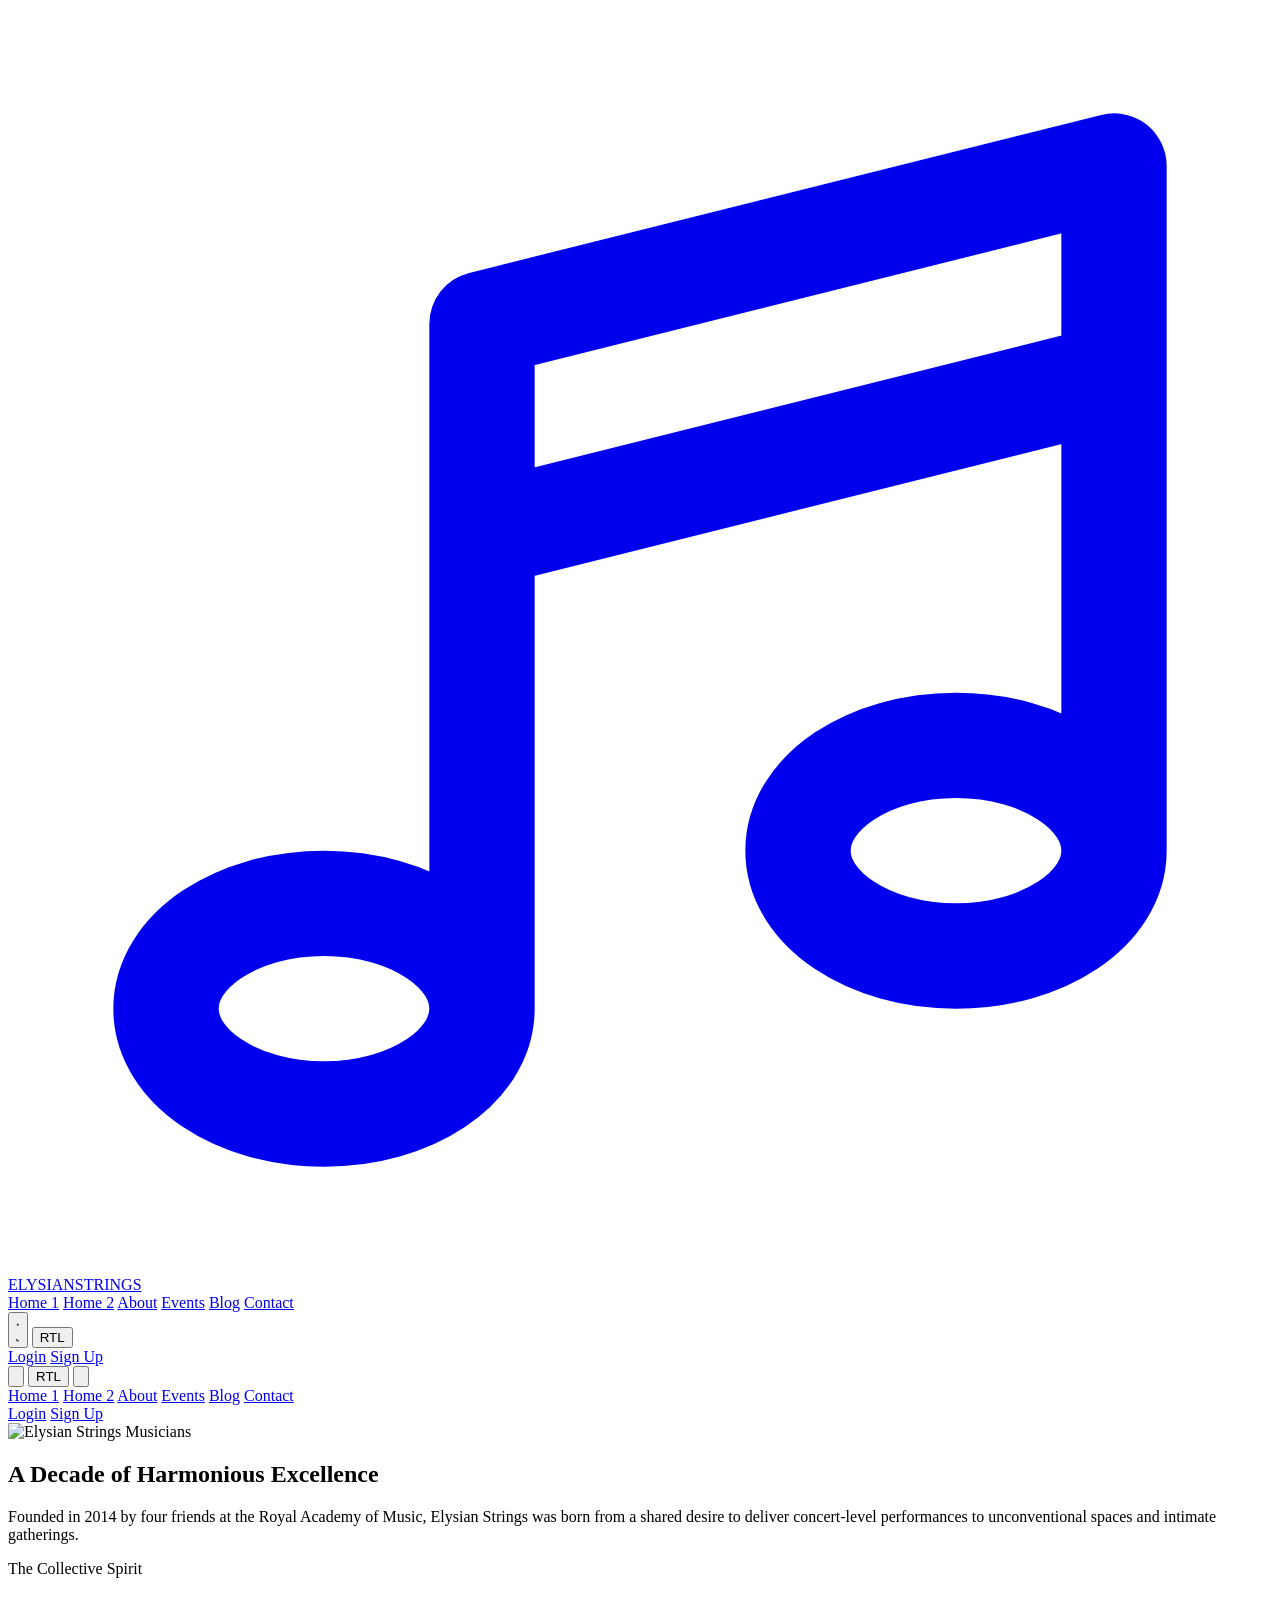
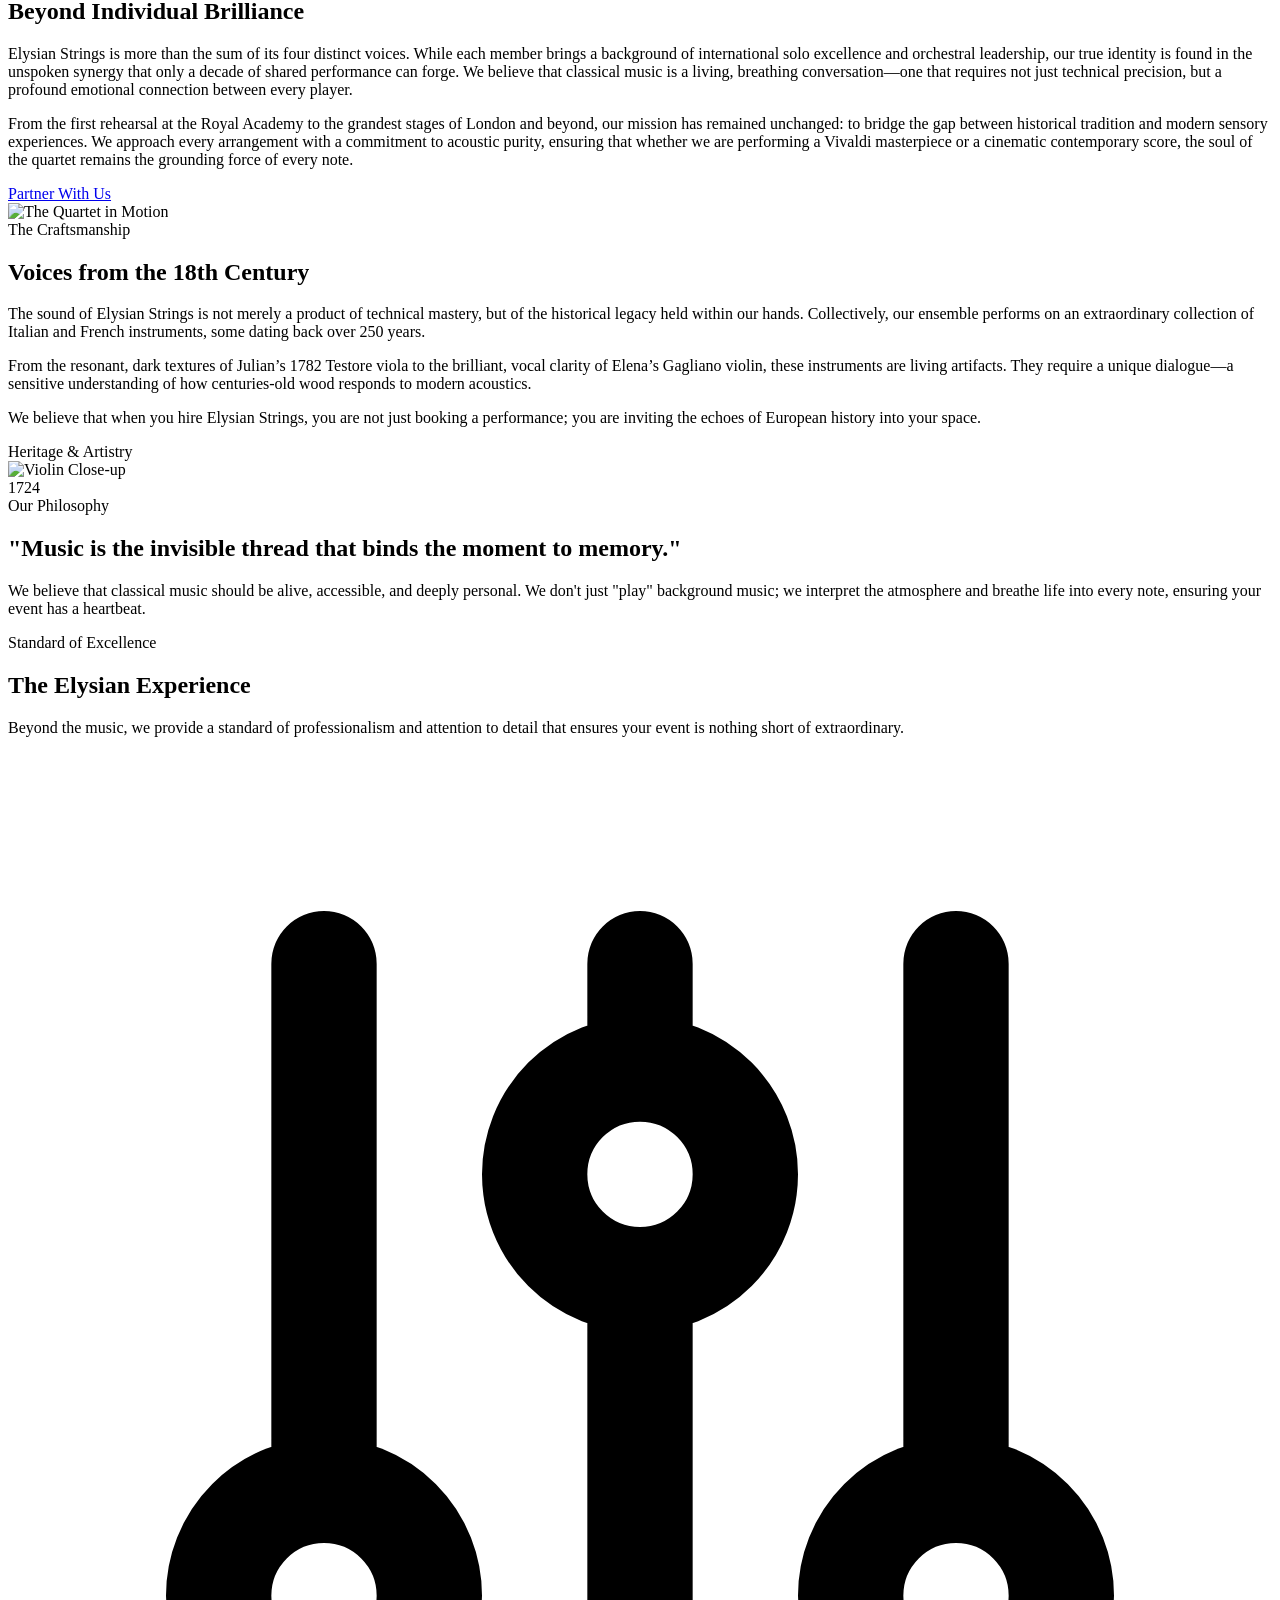
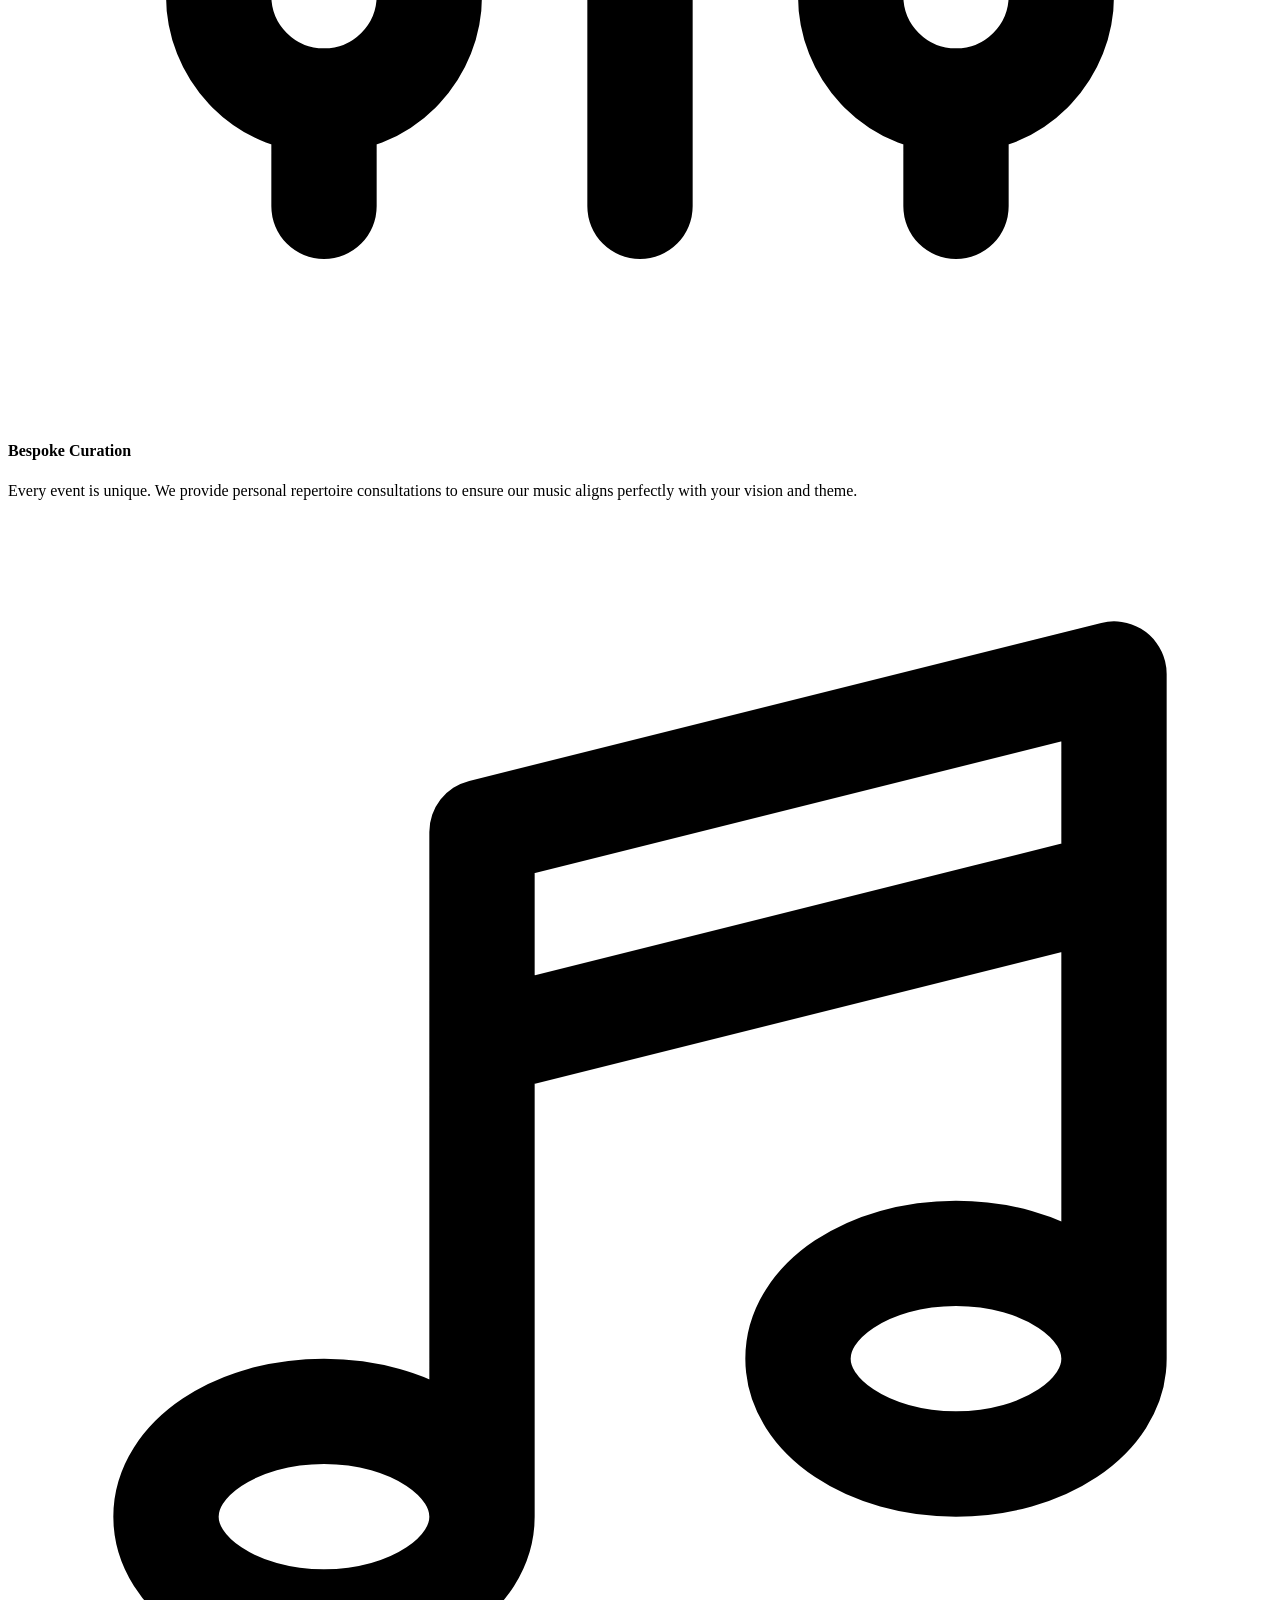
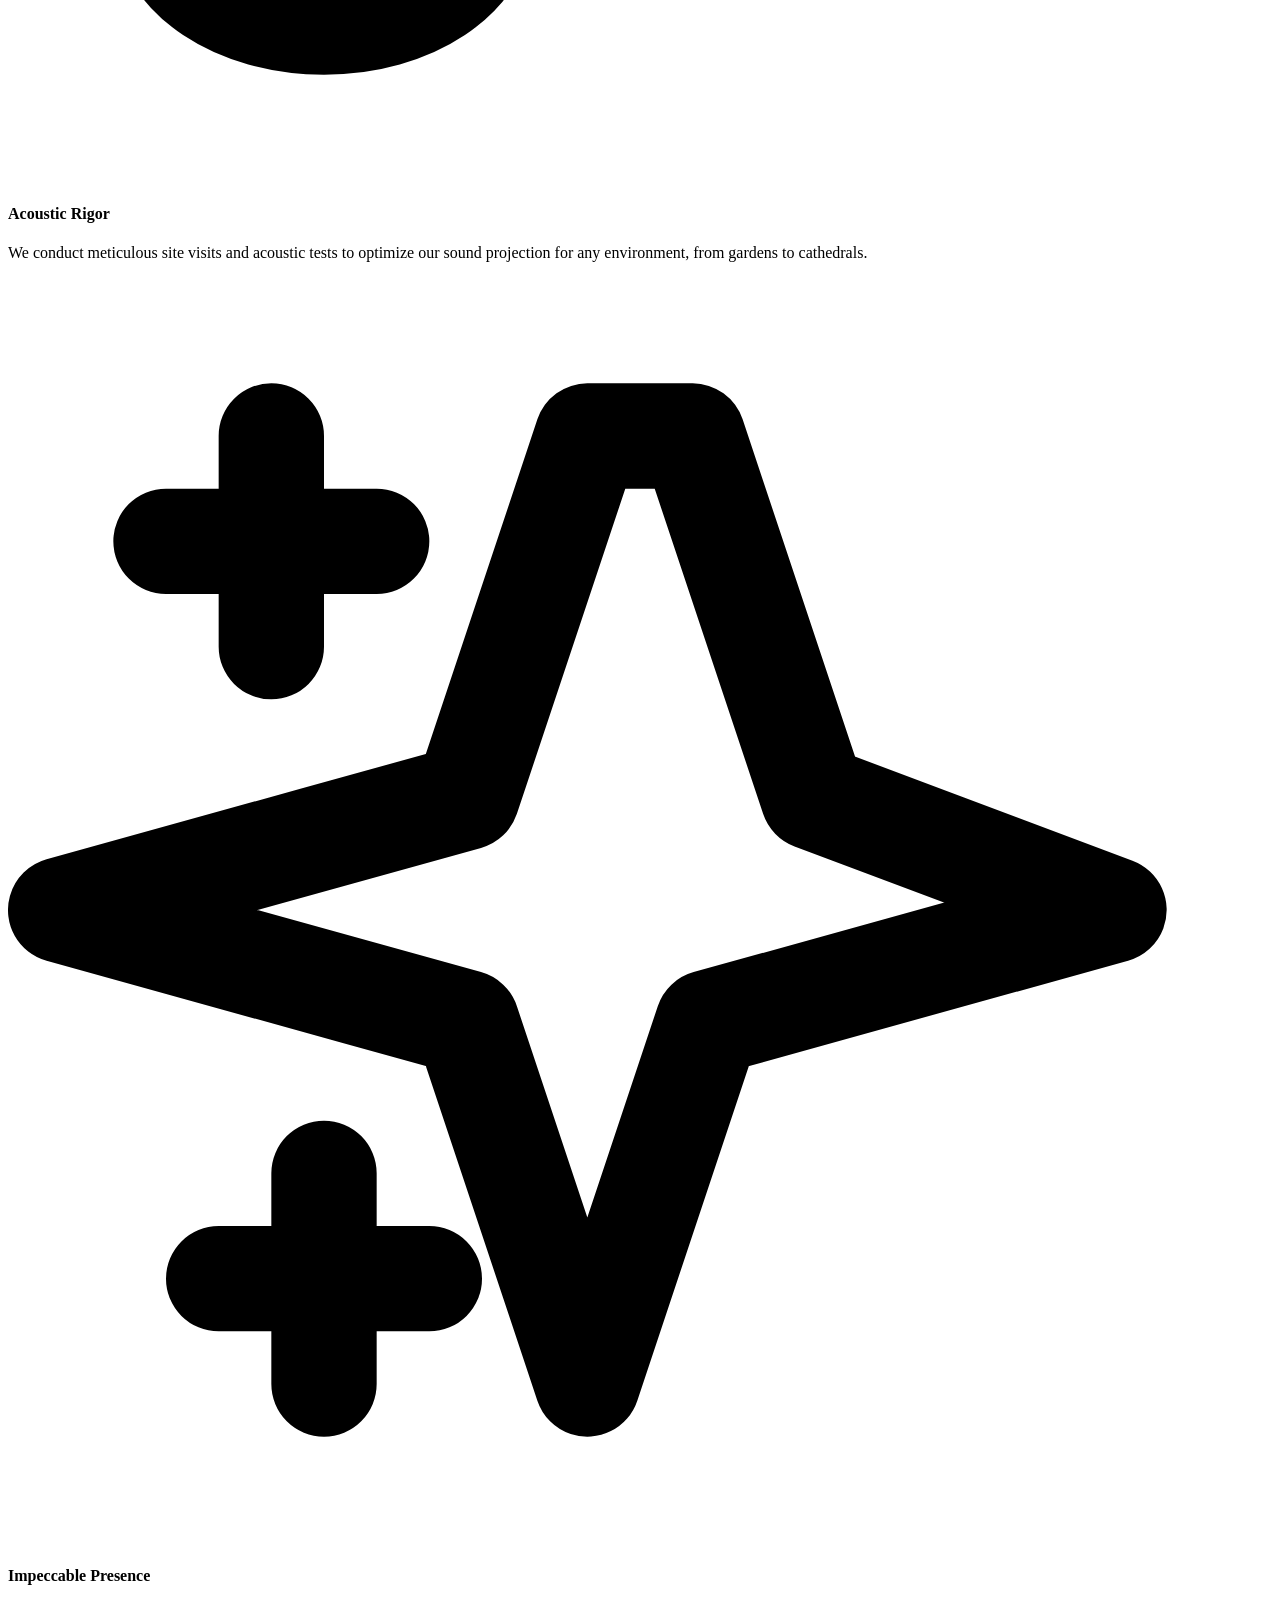
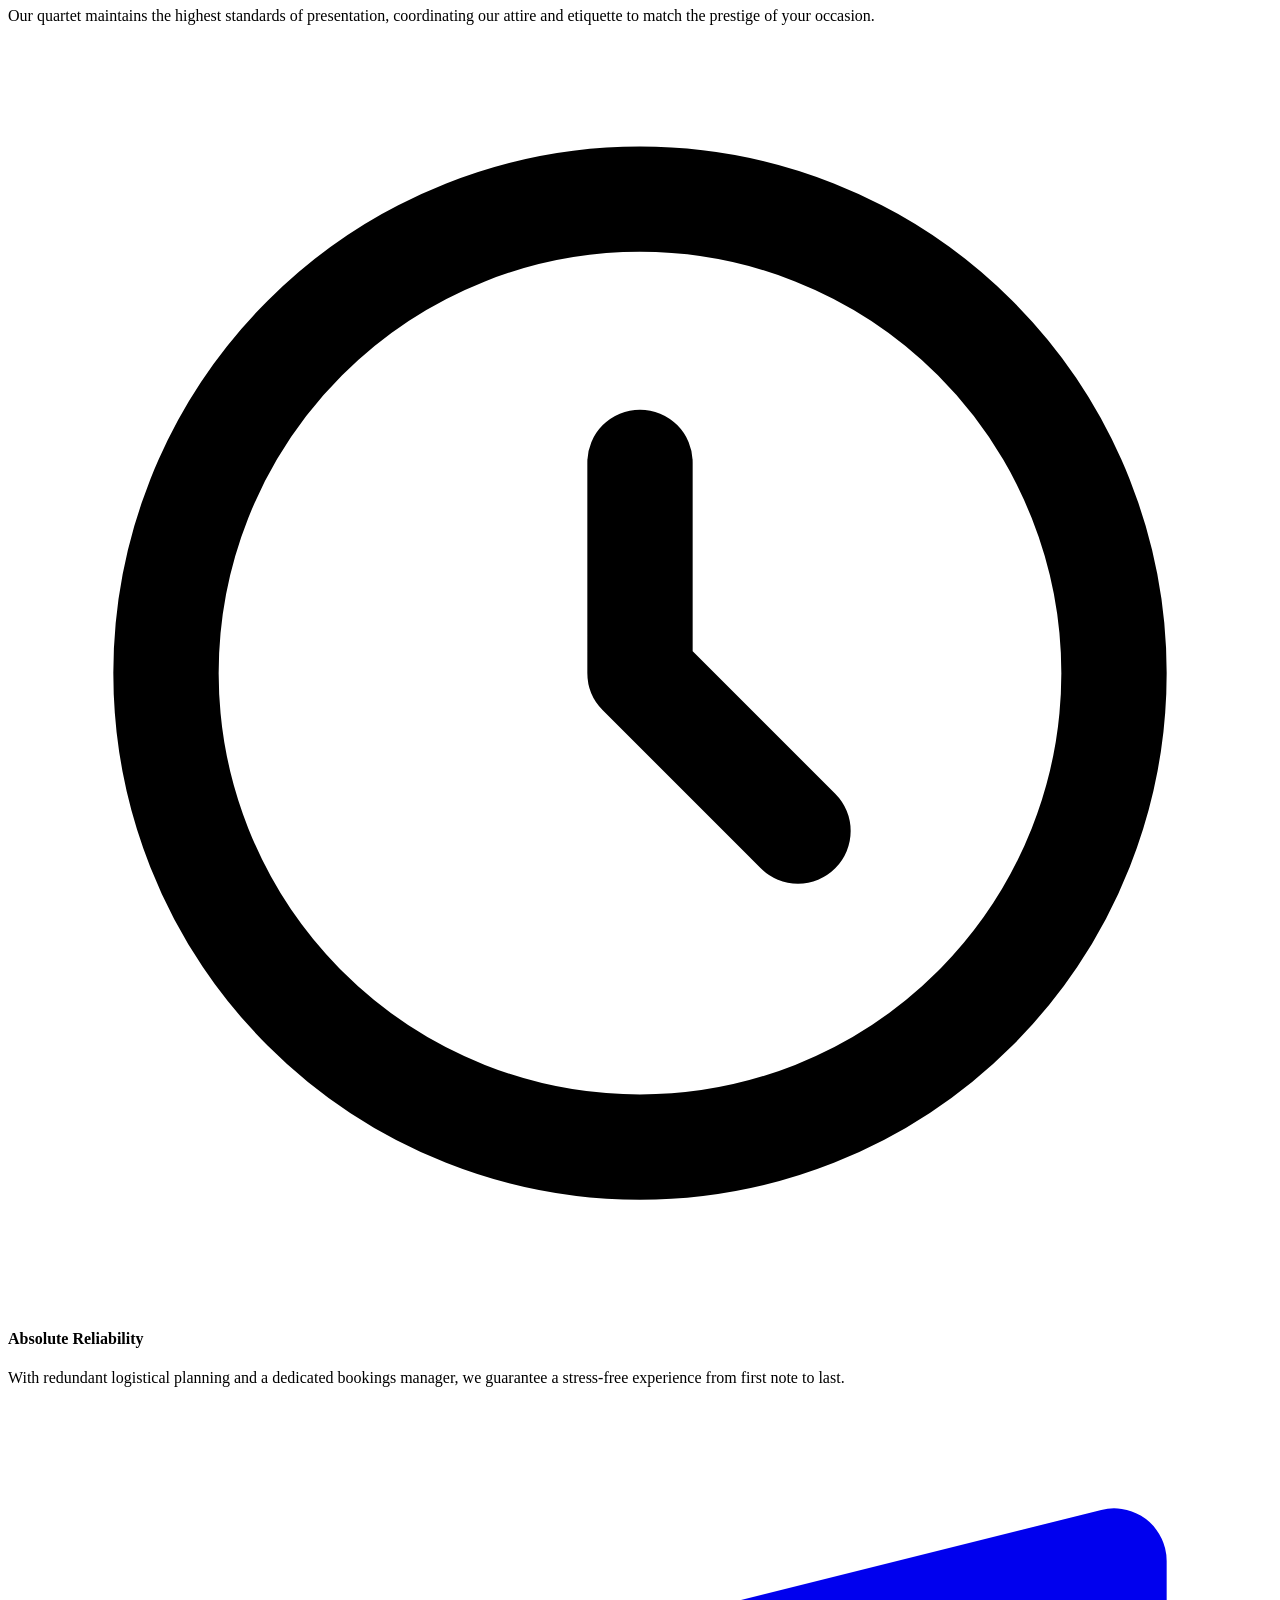
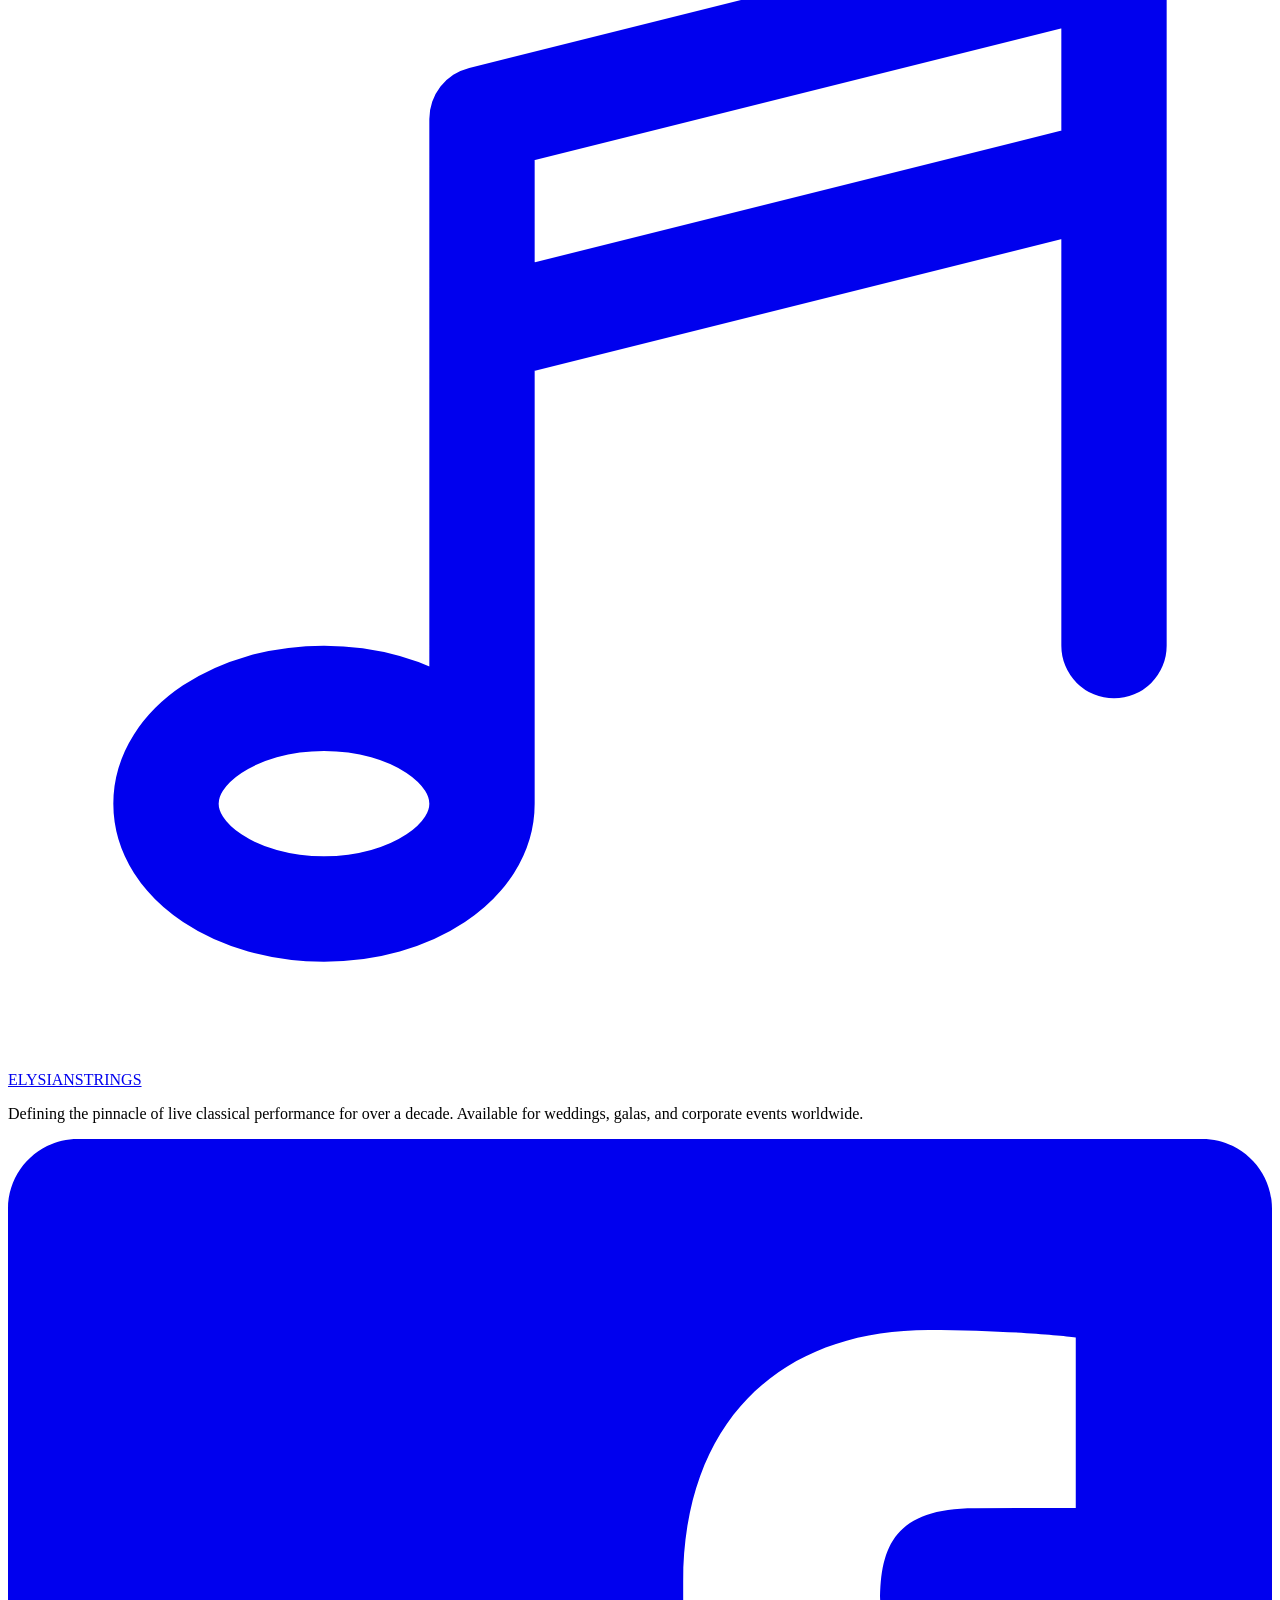
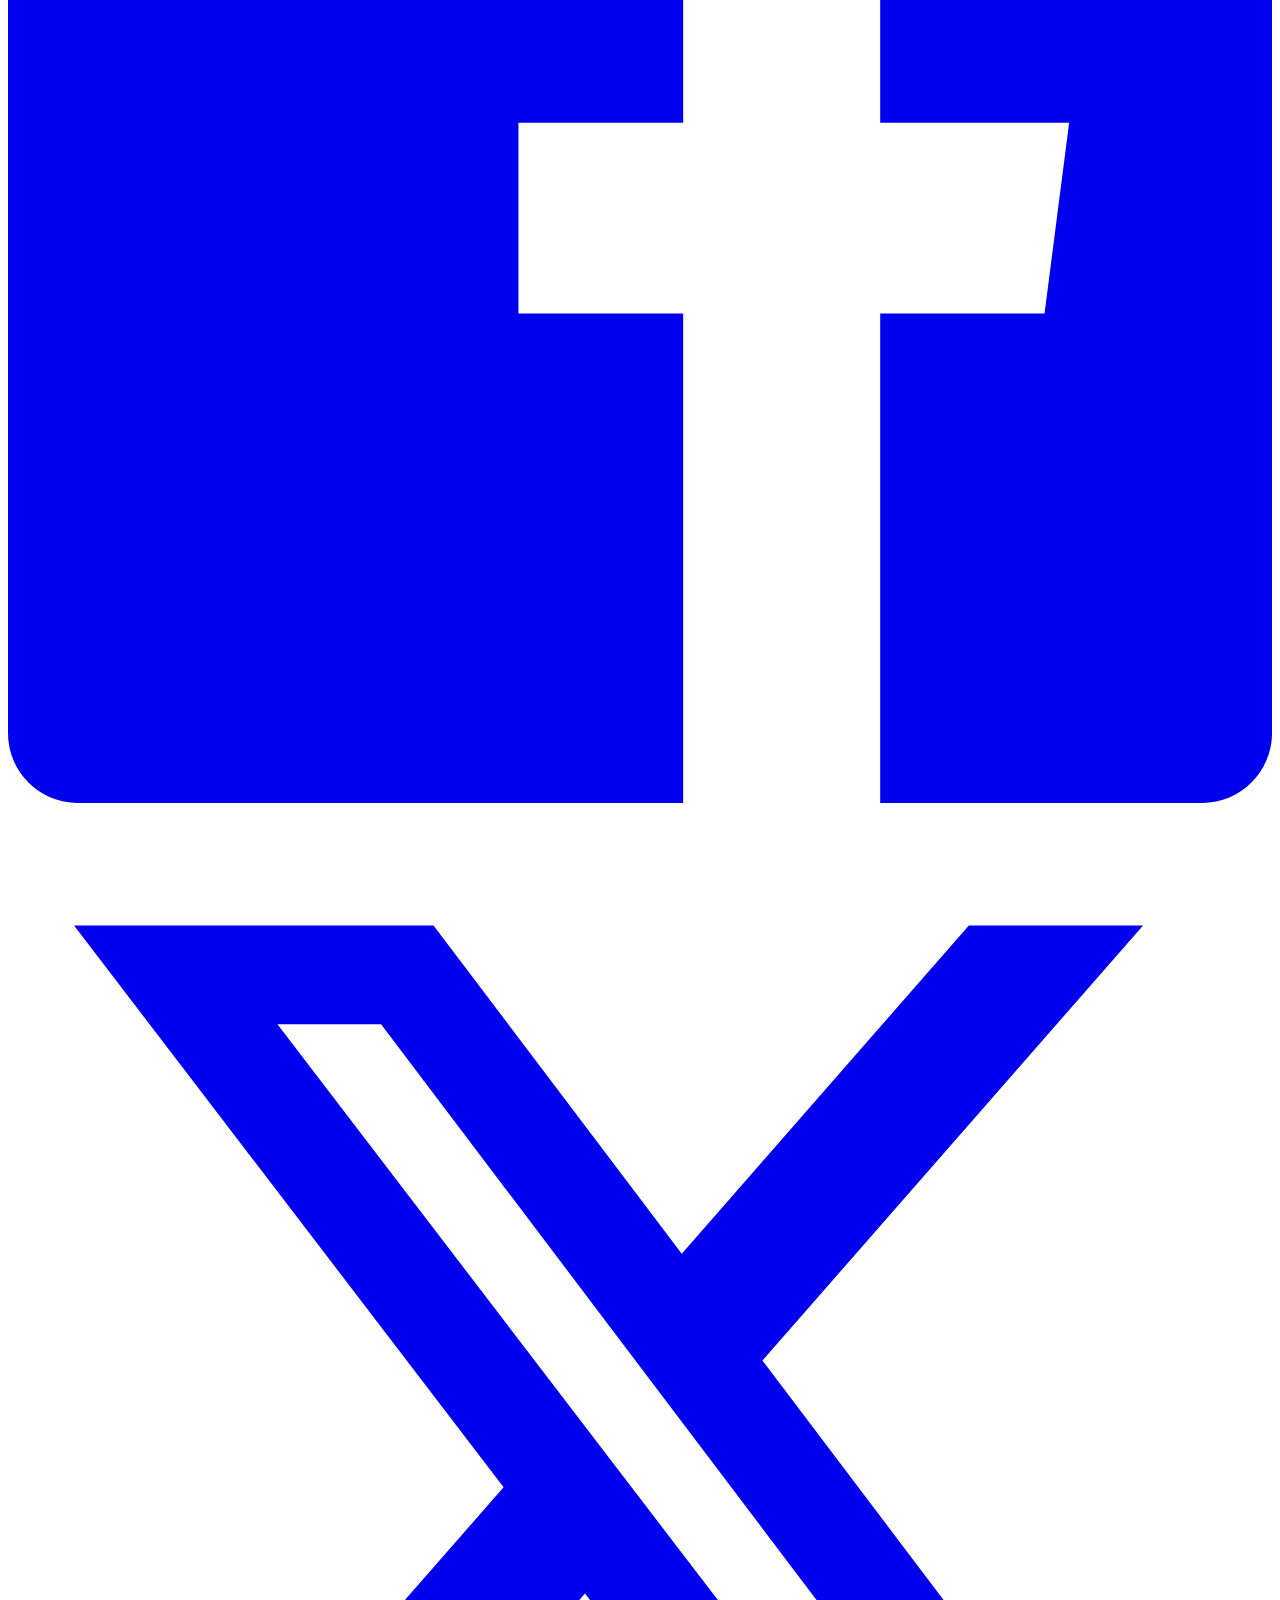
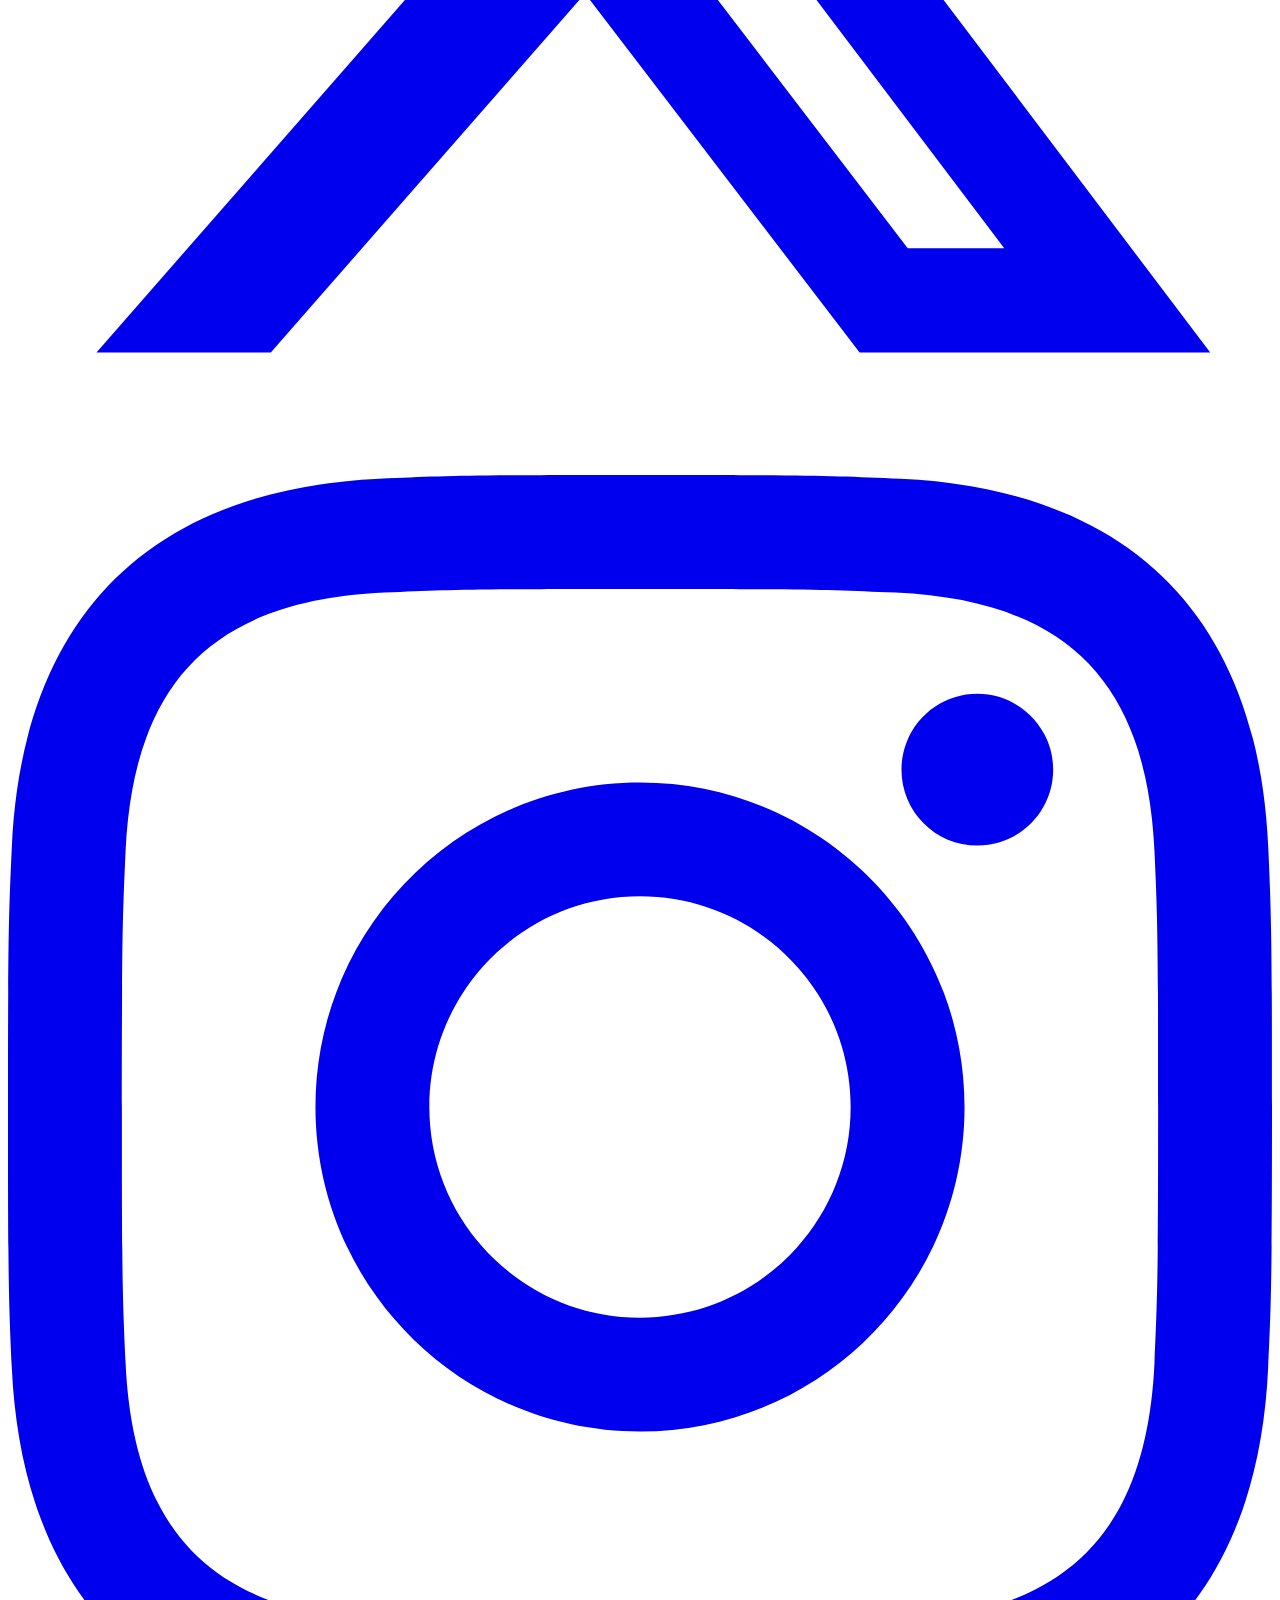
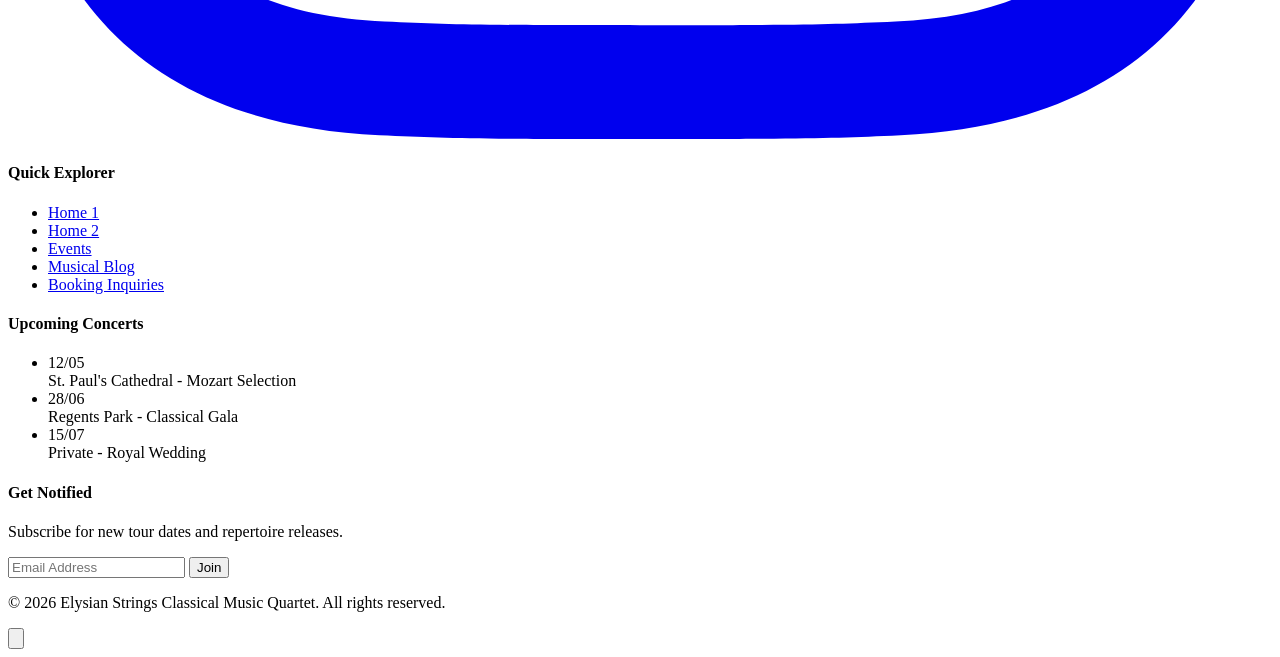
==== commit 0f32a760: "Update about.html" ====
--- a/about.html
+++ b/about.html
@@ -43,7 +43,7 @@
                     </svg>
                 </div>
                 <span class="text-[11px] min-[350px]:text-base sm:text-lg lg:text-2xl font-serif font-bold tracking-tighter sm:tracking-tight text-amber-600 uppercase whitespace-nowrap">ELYSIAN<span
-                        class="text-gray-900 dark:text-gray-100 italic">STRINGS yes </span></span>
+                        class="text-gray-900 dark:text-gray-100 italic">STRINGS </span></span>
             </a>
 
             <!-- Desktop Navigation Links (Centered) -->
